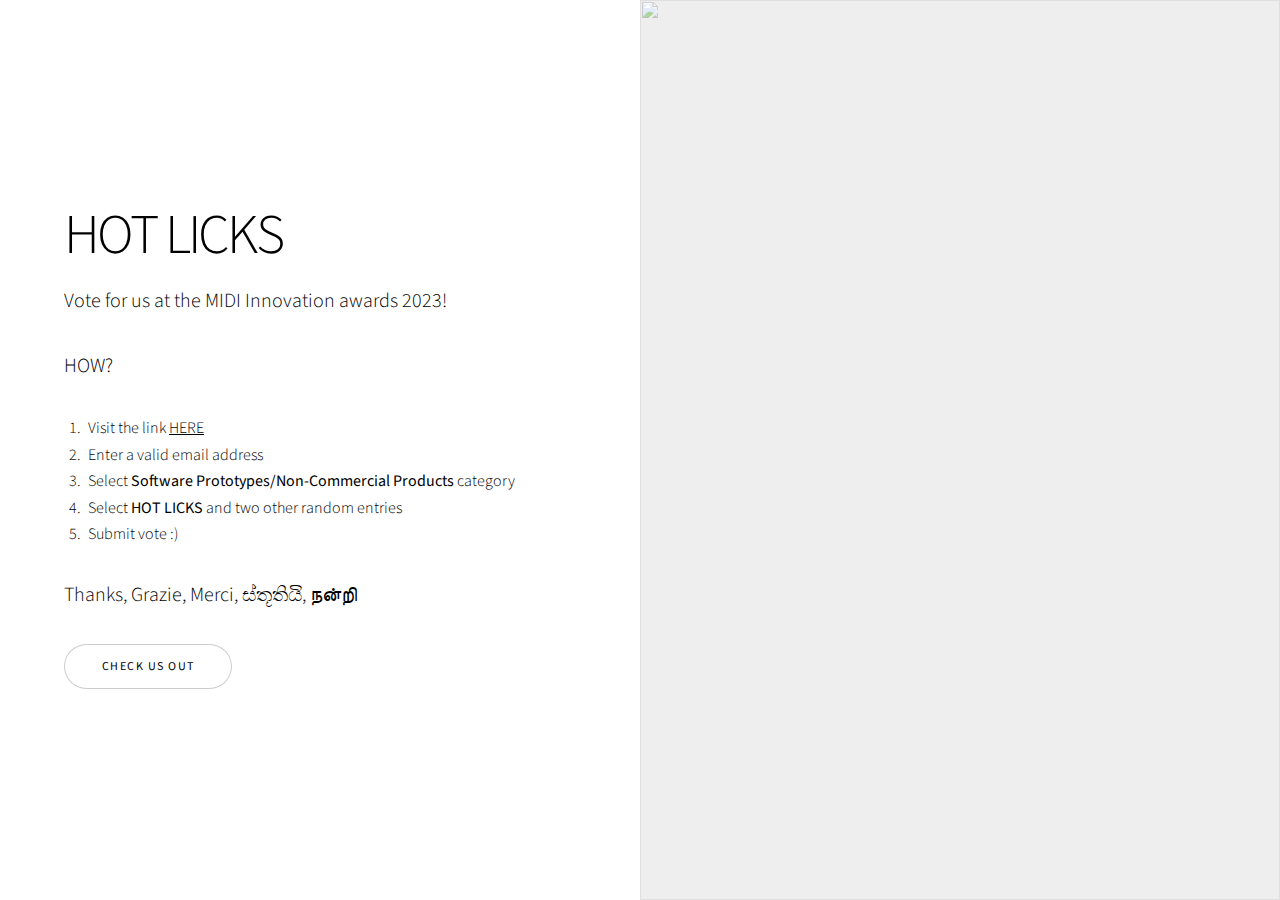
==== vote.html @ 53e74281 "vote page" ====
<!DOCTYPE HTML>
<!--
	Story by HTML5 UP
	html5up.net | @ajlkn
	Free for personal and commercial use under the CCA 3.0 license (html5up.net/license)
-->
<html>
	<head>
		<title>Hot Licks</title>
		<meta charset="utf-8" />
		<meta name="viewport" content="width=device-width, initial-scale=1, user-scalable=no" />
		<link rel="stylesheet" href="assets/css/main.css" />
		<noscript><link rel="stylesheet" href="assets/css/noscript.css" /></noscript>
	</head>
	<body class="is-preload">


					<section class="banner style1 orient-left content-align-left image-position-right fullscreen onload-image-fade-in onload-content-fade-right">
						<div class="content " >
							<h1>HOT LICKS</h1>
							<p class="major">Vote for us at the MIDI Innovation awards 2023!</p>

                            <p class="major">HOW?
                                <ol>
                                    <li>Visit the link <a href="https://voting.broadjam.com/vote/midi.php" target="_blank">HERE</a></li>
                                    <li>Enter a valid email address</li>
                                    <li>Select <strong>Software Prototypes/Non-Commercial Products</strong> category</li>
                                    <li>Select <strong>HOT LICKS</strong> and two other random entries</li>
                                    <li>Submit vote :)</li>
                                  </ol>
                            </p>

                            <p class="major">Thanks, Grazie, Merci, ස්තූතියි, நன்றி </p>

                            
                            
                            <ul class="actions stacked">
								<li><a href="index.html" class="button big wide smooth-scroll-middle">Check us out</a></li>
							</ul>
						</div>
						<div class="image">
							<img src="images/doof.gif" alt="" />
						</div>
					</section>

		<!-- Scripts -->
			<script src="assets/js/jquery.min.js"></script>
			<script src="assets/js/jquery.scrollex.min.js"></script>
			<script src="assets/js/jquery.scrolly.min.js"></script>
			<script src="assets/js/browser.min.js"></script>
			<script src="assets/js/breakpoints.min.js"></script>
			<script src="assets/js/util.js"></script>
			<script src="assets/js/main.js"></script>

	</body>
</html>
---- assets/css/main.css ----
@import url(fontawesome-all.min.css);
@import url("https://fonts.googleapis.com/css?family=Source+Sans+Pro:300,300i,400,400i");

/*
	Story by HTML5 UP
	html5up.net | @ajlkn
	Free for personal and commercial use under the CCA 3.0 license (html5up.net/license)
*/

html, body, div, span, applet, object,
iframe, h1, h2, h3, h4, h5, h6, p, blockquote,
pre, a, abbr, acronym, address, big, cite,
code, del, dfn, em, img, ins, kbd, q, s, samp,
small, strike, strong, sub, sup, tt, var, b,
u, i, center, dl, dt, dd, ol, ul, li, fieldset,
form, label, legend, table, caption, tbody,
tfoot, thead, tr, th, td, article, aside,
canvas, details, embed, figure, figcaption,
footer, header, hgroup, menu, nav, output, ruby,
section, summary, time, mark, audio, video {
	margin: 0;
	padding: 0;
	border: 0;
	font-size: 100%;
	font: inherit;
	vertical-align: baseline;}

article, aside, details, figcaption, figure,
footer, header, hgroup, menu, nav, section {
	display: block;}


body {
	line-height: 1;
}

ol, ul {
	list-style: none;
}

blockquote, q {
	quotes: none;
}

	blockquote:before, blockquote:after, q:before, q:after {
		content: '';
		content: none;
	}

table {
	border-collapse: collapse;
	border-spacing: 0;
}

body {
	-webkit-text-size-adjust: none;
}

mark {
	background-color: transparent;
	color: inherit;
}

input::-moz-focus-inner {
	border: 0;
	padding: 0;
}

input, select, textarea {
	-moz-appearance: none;
	-webkit-appearance: none;
	-ms-appearance: none;
	appearance: none;
}

/* Basic */


	@-ms-viewport {
		width: device-width;
	}

	body {
		-ms-overflow-style: scrollbar;
	}

	@media screen and (max-width: 480px) {

		html, body {
			min-width: 320px;
		}

	}

	html {
		box-sizing: border-box;
	}

	*, *:before, *:after {
		box-sizing: inherit;
	}

	body {
		background: #ffffff;
	}

		body.is-preload *, body.is-preload *:before, body.is-preload *:after {
			-moz-animation: none !important;
			-webkit-animation: none !important;
			-ms-animation: none !important;
			animation: none !important;
			-moz-transition: none !important;
			-webkit-transition: none !important;
			-ms-transition: none !important;
			transition: none !important;
		}

/* Type */

	html {
		font-size: 18pt;
	}

		@media screen and (max-width: 1680px) {

			html {
				font-size: 14pt;
			}

		}

		@media screen and (max-width: 1280px) {

			html {
				font-size: 12pt;
			}

		}

		@media screen and (max-width: 736px) {

			html {
				font-size: 11pt;
			}

		}

		@media screen and (max-width: 360px) {

			html {
				font-size: 10pt;
			}

		}

	body {
		background-color: #ffffff;
		color: #000000;
	}

	body, input, select, textarea {
		font-family: "Source Sans Pro", Helvetica, sans-serif;
		font-size: 1rem;
		font-weight: 300;
		line-height: 1.65;
	}

	a {
		-moz-transition: color 0.2s ease-in-out;
		-webkit-transition: color 0.2s ease-in-out;
		-ms-transition: color 0.2s ease-in-out;
		transition: color 0.2s ease-in-out;
		text-decoration: underline;
	}

		a:hover {
			text-decoration: none;
		}

	strong, b {
		font-weight: 400;
	}

	em, i {
		font-style: italic;
	}

	p {
		margin: 0 0 2rem 0;
	}

		p.major {
			font-size: 1.25rem;
		}

	h1, h2, h3, h4, h5, h6 {
		font-weight: 300;
		line-height: 1.375;
		letter-spacing: -0.05em;
		margin: 0 0 1rem 0;
	}

		h1 a, h2 a, h3 a, h4 a, h5 a, h6 a {
			color: inherit;
			text-decoration: none;
		}

	h1 {
		font-size: 3.5rem;
		line-height: 1.2;
	}

	h2 {
		font-size: 2.25rem;
	}

	h3 {
		font-size: 1.5rem;
	}

	h4 {
		font-size: 1.1rem;
	}

	h5 {
		font-size: 0.9rem;
	}

	h6 {
		font-size: 0.7rem;
	}

	sub {
		font-size: 0.8rem;
		position: relative;
		top: 0.5rem;
	}

	sup {
		font-size: 0.8rem;
		position: relative;
		top: -0.5rem;
	}

	blockquote {
		border-left: solid 4px;
		font-style: italic;
		margin: 0 0 2rem 0;
		padding: 0.5rem 0 0.5rem 2rem;
	}

	code {
		border-radius: 4px;
		font-family: "Courier New", monospace;
		font-size: 0.9em;
		margin: 0 0.25rem;
		padding: 0.25rem 0.325rem;
	}

	pre {
		-webkit-overflow-scrolling: touch;
		font-family: "Courier New", monospace;
		font-size: 0.9em;
		margin: 0 0 2rem 0;
	}

		pre code {
			display: block;
			line-height: 1.5;
			padding: 0.75rem 1rem;
			overflow-x: auto;
		}

	hr {
		border: 0;
		border-bottom: solid 1px;
		margin: 2.5rem 0;
	}

		hr.major {
			margin: 3.5rem 0;
		}

	.align-left {
		text-align: left;
	}

	.align-center {
		text-align: center;
	}

	.align-right {
		text-align: right;
	}

	@media screen and (max-width: 736px) {

		p.major {
			font-size: 1.1rem;
		}

		h1 {
			font-size: 2.5rem;
		}

		h2 {
			font-size: 2rem;
		}

		h3 {
			font-size: 1.25rem;
		}

		h4 {
			font-size: 1rem;
		}

	}

	input, select, textarea {
		color: #000000;
	}

	a {
		color: #000000;
	}

		a:hover {
			color: #47D3E5;
		}

	strong, b {
		color: #000000;
	}

	h1, h2, h3, h4, h5, h6 {
		color: #000000;
	}

	blockquote {
		border-left-color: rgba(0, 0, 0, 0.2);
	}

	code {
		background: rgba(0, 0, 0, 0.05);
		border-color: rgba(0, 0, 0, 0.2);
	}

	hr {
		border-bottom-color: rgba(0, 0, 0, 0.2);
	}

/* Row */

	.row {
		display: flex;
		flex-wrap: wrap;
		box-sizing: border-box;
		align-items: stretch;
	}

		.row > * {
			box-sizing: border-box;
		}

		.row.gtr-uniform > * > :last-child {
			margin-bottom: 0;
		}

		.row.aln-left {
			justify-content: flex-start;
		}

		.row.aln-center {
			justify-content: center;
		}

		.row.aln-right {
			justify-content: flex-end;
		}

		.row.aln-top {
			align-items: flex-start;
		}

		.row.aln-middle {
			align-items: center;
		}

		.row.aln-bottom {
			align-items: flex-end;
		}

		.row > .imp {
			order: -1;
		}

		.row > .col-1 {
			width: 8.33333%;
		}

		.row > .off-1 {
			margin-left: 8.33333%;
		}

		.row > .col-2 {
			width: 16.66667%;
		}

		.row > .off-2 {
			margin-left: 16.66667%;
		}

		.row > .col-3 {
			width: 25%;
		}

		.row > .off-3 {
			margin-left: 25%;
		}

		.row > .col-4 {
			width: 33.33333%;
		}

		.row > .off-4 {
			margin-left: 33.33333%;
		}

		.row > .col-5 {
			width: 41.66667%;
		}

		.row > .off-5 {
			margin-left: 41.66667%;
		}

		.row > .col-6 {
			width: 50%;
		}

		.row > .off-6 {
			margin-left: 50%;
		}

		.row > .col-7 {
			width: 58.33333%;
		}

		.row > .off-7 {
			margin-left: 58.33333%;
		}

		.row > .col-8 {
			width: 66.66667%;
		}

		.row > .off-8 {
			margin-left: 66.66667%;
		}

		.row > .col-9 {
			width: 75%;
		}

		.row > .off-9 {
			margin-left: 75%;
		}

		.row > .col-10 {
			width: 83.33333%;
		}

		.row > .off-10 {
			margin-left: 83.33333%;
		}

		.row > .col-11 {
			width: 91.66667%;
		}

		.row > .off-11 {
			margin-left: 91.66667%;
		}

		.row > .col-12 {
			width: 100%;
		}

		.row > .off-12 {
			margin-left: 100%;
		}

		.row.gtr-0 {
			margin-top: 0;
			margin-left: 0rem;
		}

			.row.gtr-0 > * {
				padding: 0 0 0 0rem;
			}

			.row.gtr-0.gtr-uniform {
				margin-top: 0rem;
			}

				.row.gtr-0.gtr-uniform > * {
					padding-top: 0rem;
				}

		.row.gtr-25 {
			margin-top: 0;
			margin-left: -0.5rem;
		}

			.row.gtr-25 > * {
				padding: 0 0 0 0.5rem;
			}

			.row.gtr-25.gtr-uniform {
				margin-top: -0.5rem;
			}

				.row.gtr-25.gtr-uniform > * {
					padding-top: 0.5rem;
				}

		.row.gtr-50 {
			margin-top: 0;
			margin-left: -1rem;
		}

			.row.gtr-50 > * {
				padding: 0 0 0 1rem;
			}

			.row.gtr-50.gtr-uniform {
				margin-top: -1rem;
			}

				.row.gtr-50.gtr-uniform > * {
					padding-top: 1rem;
				}

		.row {
			margin-top: 0;
			margin-left: -2rem;
		}

			.row > * {
				padding: 0 0 0 2rem;
			}

			.row.gtr-uniform {
				margin-top: -2rem;
			}

				.row.gtr-uniform > * {
					padding-top: 2rem;
				}

		.row.gtr-150 {
			margin-top: 0;
			margin-left: -3rem;
		}

			.row.gtr-150 > * {
				padding: 0 0 0 3rem;
			}

			.row.gtr-150.gtr-uniform {
				margin-top: -3rem;
			}

				.row.gtr-150.gtr-uniform > * {
					padding-top: 3rem;
				}

		.row.gtr-200 {
			margin-top: 0;
			margin-left: -4rem;
		}

			.row.gtr-200 > * {
				padding: 0 0 0 4rem;
			}

			.row.gtr-200.gtr-uniform {
				margin-top: -4rem;
			}

				.row.gtr-200.gtr-uniform > * {
					padding-top: 4rem;
				}

		@media screen and (max-width: 1680px) {

			.row {
				display: flex;
				flex-wrap: wrap;
				box-sizing: border-box;
				align-items: stretch;
			}

				.row > * {
					box-sizing: border-box;
				}

				.row.gtr-uniform > * > :last-child {
					margin-bottom: 0;
				}

				.row.aln-left {
					justify-content: flex-start;
				}

				.row.aln-center {
					justify-content: center;
				}

				.row.aln-right {
					justify-content: flex-end;
				}

				.row.aln-top {
					align-items: flex-start;
				}

				.row.aln-middle {
					align-items: center;
				}

				.row.aln-bottom {
					align-items: flex-end;
				}

				.row > .imp-xlarge {
					order: -1;
				}

				.row > .col-1-xlarge {
					width: 8.33333%;
				}

				.row > .off-1-xlarge {
					margin-left: 8.33333%;
				}

				.row > .col-2-xlarge {
					width: 16.66667%;
				}

				.row > .off-2-xlarge {
					margin-left: 16.66667%;
				}

				.row > .col-3-xlarge {
					width: 25%;
				}

				.row > .off-3-xlarge {
					margin-left: 25%;
				}

				.row > .col-4-xlarge {
					width: 33.33333%;
				}

				.row > .off-4-xlarge {
					margin-left: 33.33333%;
				}

				.row > .col-5-xlarge {
					width: 41.66667%;
				}

				.row > .off-5-xlarge {
					margin-left: 41.66667%;
				}

				.row > .col-6-xlarge {
					width: 50%;
				}

				.row > .off-6-xlarge {
					margin-left: 50%;
				}

				.row > .col-7-xlarge {
					width: 58.33333%;
				}

				.row > .off-7-xlarge {
					margin-left: 58.33333%;
				}

				.row > .col-8-xlarge {
					width: 66.66667%;
				}

				.row > .off-8-xlarge {
					margin-left: 66.66667%;
				}

				.row > .col-9-xlarge {
					width: 75%;
				}

				.row > .off-9-xlarge {
					margin-left: 75%;
				}

				.row > .col-10-xlarge {
					width: 83.33333%;
				}

				.row > .off-10-xlarge {
					margin-left: 83.33333%;
				}

				.row > .col-11-xlarge {
					width: 91.66667%;
				}

				.row > .off-11-xlarge {
					margin-left: 91.66667%;
				}

				.row > .col-12-xlarge {
					width: 100%;
				}

				.row > .off-12-xlarge {
					margin-left: 100%;
				}

				.row.gtr-0 {
					margin-top: 0;
					margin-left: 0rem;
				}

					.row.gtr-0 > * {
						padding: 0 0 0 0rem;
					}

					.row.gtr-0.gtr-uniform {
						margin-top: 0rem;
					}

						.row.gtr-0.gtr-uniform > * {
							padding-top: 0rem;
						}

				.row.gtr-25 {
					margin-top: 0;
					margin-left: -0.5rem;
				}

					.row.gtr-25 > * {
						padding: 0 0 0 0.5rem;
					}

					.row.gtr-25.gtr-uniform {
						margin-top: -0.5rem;
					}

						.row.gtr-25.gtr-uniform > * {
							padding-top: 0.5rem;
						}

				.row.gtr-50 {
					margin-top: 0;
					margin-left: -1rem;
				}

					.row.gtr-50 > * {
						padding: 0 0 0 1rem;
					}

					.row.gtr-50.gtr-uniform {
						margin-top: -1rem;
					}

						.row.gtr-50.gtr-uniform > * {
							padding-top: 1rem;
						}

				.row {
					margin-top: 0;
					margin-left: -2rem;
				}

					.row > * {
						padding: 0 0 0 2rem;
					}

					.row.gtr-uniform {
						margin-top: -2rem;
					}

						.row.gtr-uniform > * {
							padding-top: 2rem;
						}

				.row.gtr-150 {
					margin-top: 0;
					margin-left: -3rem;
				}

					.row.gtr-150 > * {
						padding: 0 0 0 3rem;
					}

					.row.gtr-150.gtr-uniform {
						margin-top: -3rem;
					}

						.row.gtr-150.gtr-uniform > * {
							padding-top: 3rem;
						}

				.row.gtr-200 {
					margin-top: 0;
					margin-left: -4rem;
				}

					.row.gtr-200 > * {
						padding: 0 0 0 4rem;
					}

					.row.gtr-200.gtr-uniform {
						margin-top: -4rem;
					}

						.row.gtr-200.gtr-uniform > * {
							padding-top: 4rem;
						}

		}

		@media screen and (max-width: 1280px) {

			.row {
				display: flex;
				flex-wrap: wrap;
				box-sizing: border-box;
				align-items: stretch;
			}

				.row > * {
					box-sizing: border-box;
				}

				.row.gtr-uniform > * > :last-child {
					margin-bottom: 0;
				}

				.row.aln-left {
					justify-content: flex-start;
				}

				.row.aln-center {
					justify-content: center;
				}

				.row.aln-right {
					justify-content: flex-end;
				}

				.row.aln-top {
					align-items: flex-start;
				}

				.row.aln-middle {
					align-items: center;
				}

				.row.aln-bottom {
					align-items: flex-end;
				}

				.row > .imp-large {
					order: -1;
				}

				.row > .col-1-large {
					width: 8.33333%;
				}

				.row > .off-1-large {
					margin-left: 8.33333%;
				}

				.row > .col-2-large {
					width: 16.66667%;
				}

				.row > .off-2-large {
					margin-left: 16.66667%;
				}

				.row > .col-3-large {
					width: 25%;
				}

				.row > .off-3-large {
					margin-left: 25%;
				}

				.row > .col-4-large {
					width: 33.33333%;
				}

				.row > .off-4-large {
					margin-left: 33.33333%;
				}

				.row > .col-5-large {
					width: 41.66667%;
				}

				.row > .off-5-large {
					margin-left: 41.66667%;
				}

				.row > .col-6-large {
					width: 50%;
				}

				.row > .off-6-large {
					margin-left: 50%;
				}

				.row > .col-7-large {
					width: 58.33333%;
				}

				.row > .off-7-large {
					margin-left: 58.33333%;
				}

				.row > .col-8-large {
					width: 66.66667%;
				}

				.row > .off-8-large {
					margin-left: 66.66667%;
				}

				.row > .col-9-large {
					width: 75%;
				}

				.row > .off-9-large {
					margin-left: 75%;
				}

				.row > .col-10-large {
					width: 83.33333%;
				}

				.row > .off-10-large {
					margin-left: 83.33333%;
				}

				.row > .col-11-large {
					width: 91.66667%;
				}

				.row > .off-11-large {
					margin-left: 91.66667%;
				}

				.row > .col-12-large {
					width: 100%;
				}

				.row > .off-12-large {
					margin-left: 100%;
				}

				.row.gtr-0 {
					margin-top: 0;
					margin-left: 0rem;
				}

					.row.gtr-0 > * {
						padding: 0 0 0 0rem;
					}

					.row.gtr-0.gtr-uniform {
						margin-top: 0rem;
					}

						.row.gtr-0.gtr-uniform > * {
							padding-top: 0rem;
						}

				.row.gtr-25 {
					margin-top: 0;
					margin-left: -0.5rem;
				}

					.row.gtr-25 > * {
						padding: 0 0 0 0.5rem;
					}

					.row.gtr-25.gtr-uniform {
						margin-top: -0.5rem;
					}

						.row.gtr-25.gtr-uniform > * {
							padding-top: 0.5rem;
						}

				.row.gtr-50 {
					margin-top: 0;
					margin-left: -1rem;
				}

					.row.gtr-50 > * {
						padding: 0 0 0 1rem;
					}

					.row.gtr-50.gtr-uniform {
						margin-top: -1rem;
					}

						.row.gtr-50.gtr-uniform > * {
							padding-top: 1rem;
						}

				.row {
					margin-top: 0;
					margin-left: -2rem;
				}

					.row > * {
						padding: 0 0 0 2rem;
					}

					.row.gtr-uniform {
						margin-top: -2rem;
					}

						.row.gtr-uniform > * {
							padding-top: 2rem;
						}

				.row.gtr-150 {
					margin-top: 0;
					margin-left: -3rem;
				}

					.row.gtr-150 > * {
						padding: 0 0 0 3rem;
					}

					.row.gtr-150.gtr-uniform {
						margin-top: -3rem;
					}

						.row.gtr-150.gtr-uniform > * {
							padding-top: 3rem;
						}

				.row.gtr-200 {
					margin-top: 0;
					margin-left: -4rem;
				}

					.row.gtr-200 > * {
						padding: 0 0 0 4rem;
					}

					.row.gtr-200.gtr-uniform {
						margin-top: -4rem;
					}

						.row.gtr-200.gtr-uniform > * {
							padding-top: 4rem;
						}

		}

		@media screen and (max-width: 980px) {

			.row {
				display: flex;
				flex-wrap: wrap;
				box-sizing: border-box;
				align-items: stretch;
			}

				.row > * {
					box-sizing: border-box;
				}

				.row.gtr-uniform > * > :last-child {
					margin-bottom: 0;
				}

				.row.aln-left {
					justify-content: flex-start;
				}

				.row.aln-center {
					justify-content: center;
				}

				.row.aln-right {
					justify-content: flex-end;
				}

				.row.aln-top {
					align-items: flex-start;
				}

				.row.aln-middle {
					align-items: center;
				}

				.row.aln-bottom {
					align-items: flex-end;
				}

				.row > .imp-medium {
					order: -1;
				}

				.row > .col-1-medium {
					width: 8.33333%;
				}

				.row > .off-1-medium {
					margin-left: 8.33333%;
				}

				.row > .col-2-medium {
					width: 16.66667%;
				}

				.row > .off-2-medium {
					margin-left: 16.66667%;
				}

				.row > .col-3-medium {
					width: 25%;
				}

				.row > .off-3-medium {
					margin-left: 25%;
				}

				.row > .col-4-medium {
					width: 33.33333%;
				}

				.row > .off-4-medium {
					margin-left: 33.33333%;
				}

				.row > .col-5-medium {
					width: 41.66667%;
				}

				.row > .off-5-medium {
					margin-left: 41.66667%;
				}

				.row > .col-6-medium {
					width: 50%;
				}

				.row > .off-6-medium {
					margin-left: 50%;
				}

				.row > .col-7-medium {
					width: 58.33333%;
				}

				.row > .off-7-medium {
					margin-left: 58.33333%;
				}

				.row > .col-8-medium {
					width: 66.66667%;
				}

				.row > .off-8-medium {
					margin-left: 66.66667%;
				}

				.row > .col-9-medium {
					width: 75%;
				}

				.row > .off-9-medium {
					margin-left: 75%;
				}

				.row > .col-10-medium {
					width: 83.33333%;
				}

				.row > .off-10-medium {
					margin-left: 83.33333%;
				}

				.row > .col-11-medium {
					width: 91.66667%;
				}

				.row > .off-11-medium {
					margin-left: 91.66667%;
				}

				.row > .col-12-medium {
					width: 100%;
				}

				.row > .off-12-medium {
					margin-left: 100%;
				}

				.row.gtr-0 {
					margin-top: 0;
					margin-left: 0rem;
				}

					.row.gtr-0 > * {
						padding: 0 0 0 0rem;
					}

					.row.gtr-0.gtr-uniform {
						margin-top: 0rem;
					}

						.row.gtr-0.gtr-uniform > * {
							padding-top: 0rem;
						}

				.row.gtr-25 {
					margin-top: 0;
					margin-left: -0.5rem;
				}

					.row.gtr-25 > * {
						padding: 0 0 0 0.5rem;
					}

					.row.gtr-25.gtr-uniform {
						margin-top: -0.5rem;
					}

						.row.gtr-25.gtr-uniform > * {
							padding-top: 0.5rem;
						}

				.row.gtr-50 {
					margin-top: 0;
					margin-left: -1rem;
				}

					.row.gtr-50 > * {
						padding: 0 0 0 1rem;
					}

					.row.gtr-50.gtr-uniform {
						margin-top: -1rem;
					}

						.row.gtr-50.gtr-uniform > * {
							padding-top: 1rem;
						}

				.row {
					margin-top: 0;
					margin-left: -2rem;
				}

					.row > * {
						padding: 0 0 0 2rem;
					}

					.row.gtr-uniform {
						margin-top: -2rem;
					}

						.row.gtr-uniform > * {
							padding-top: 2rem;
						}

				.row.gtr-150 {
					margin-top: 0;
					margin-left: -3rem;
				}

					.row.gtr-150 > * {
						padding: 0 0 0 3rem;
					}

					.row.gtr-150.gtr-uniform {
						margin-top: -3rem;
					}

						.row.gtr-150.gtr-uniform > * {
							padding-top: 3rem;
						}

				.row.gtr-200 {
					margin-top: 0;
					margin-left: -4rem;
				}

					.row.gtr-200 > * {
						padding: 0 0 0 4rem;
					}

					.row.gtr-200.gtr-uniform {
						margin-top: -4rem;
					}

						.row.gtr-200.gtr-uniform > * {
							padding-top: 4rem;
						}

		}

		@media screen and (max-width: 736px) {

			.row {
				display: flex;
				flex-wrap: wrap;
				box-sizing: border-box;
				align-items: stretch;
			}

				.row > * {
					box-sizing: border-box;
				}

				.row.gtr-uniform > * > :last-child {
					margin-bottom: 0;
				}

				.row.aln-left {
					justify-content: flex-start;
				}

				.row.aln-center {
					justify-content: center;
				}

				.row.aln-right {
					justify-content: flex-end;
				}

				.row.aln-top {
					align-items: flex-start;
				}

				.row.aln-middle {
					align-items: center;
				}

				.row.aln-bottom {
					align-items: flex-end;
				}

				.row > .imp-small {
					order: -1;
				}

				.row > .col-1-small {
					width: 8.33333%;
				}

				.row > .off-1-small {
					margin-left: 8.33333%;
				}

				.row > .col-2-small {
					width: 16.66667%;
				}

				.row > .off-2-small {
					margin-left: 16.66667%;
				}

				.row > .col-3-small {
					width: 25%;
				}

				.row > .off-3-small {
					margin-left: 25%;
				}

				.row > .col-4-small {
					width: 33.33333%;
				}

				.row > .off-4-small {
					margin-left: 33.33333%;
				}

				.row > .col-5-small {
					width: 41.66667%;
				}

				.row > .off-5-small {
					margin-left: 41.66667%;
				}

				.row > .col-6-small {
					width: 50%;
				}

				.row > .off-6-small {
					margin-left: 50%;
				}

				.row > .col-7-small {
					width: 58.33333%;
				}

				.row > .off-7-small {
					margin-left: 58.33333%;
				}

				.row > .col-8-small {
					width: 66.66667%;
				}

				.row > .off-8-small {
					margin-left: 66.66667%;
				}

				.row > .col-9-small {
					width: 75%;
				}

				.row > .off-9-small {
					margin-left: 75%;
				}

				.row > .col-10-small {
					width: 83.33333%;
				}

				.row > .off-10-small {
					margin-left: 83.33333%;
				}

				.row > .col-11-small {
					width: 91.66667%;
				}

				.row > .off-11-small {
					margin-left: 91.66667%;
				}

				.row > .col-12-small {
					width: 100%;
				}

				.row > .off-12-small {
					margin-left: 100%;
				}

				.row.gtr-0 {
					margin-top: 0;
					margin-left: 0rem;
				}

					.row.gtr-0 > * {
						padding: 0 0 0 0rem;
					}

					.row.gtr-0.gtr-uniform {
						margin-top: 0rem;
					}

						.row.gtr-0.gtr-uniform > * {
							padding-top: 0rem;
						}

				.row.gtr-25 {
					margin-top: 0;
					margin-left: -0.5rem;
				}

					.row.gtr-25 > * {
						padding: 0 0 0 0.5rem;
					}

					.row.gtr-25.gtr-uniform {
						margin-top: -0.5rem;
					}

						.row.gtr-25.gtr-uniform > * {
							padding-top: 0.5rem;
						}

				.row.gtr-50 {
					margin-top: 0;
					margin-left: -1rem;
				}

					.row.gtr-50 > * {
						padding: 0 0 0 1rem;
					}

					.row.gtr-50.gtr-uniform {
						margin-top: -1rem;
					}

						.row.gtr-50.gtr-uniform > * {
							padding-top: 1rem;
						}

				.row {
					margin-top: 0;
					margin-left: -2rem;
				}

					.row > * {
						padding: 0 0 0 2rem;
					}

					.row.gtr-uniform {
						margin-top: -2rem;
					}

						.row.gtr-uniform > * {
							padding-top: 2rem;
						}

				.row.gtr-150 {
					margin-top: 0;
					margin-left: -3rem;
				}

					.row.gtr-150 > * {
						padding: 0 0 0 3rem;
					}

					.row.gtr-150.gtr-uniform {
						margin-top: -3rem;
					}

						.row.gtr-150.gtr-uniform > * {
							padding-top: 3rem;
						}

				.row.gtr-200 {
					margin-top: 0;
					margin-left: -4rem;
				}

					.row.gtr-200 > * {
						padding: 0 0 0 4rem;
					}

					.row.gtr-200.gtr-uniform {
						margin-top: -4rem;
					}

						.row.gtr-200.gtr-uniform > * {
							padding-top: 4rem;
						}

		}

		@media screen and (max-width: 480px) {

			.row {
				display: flex;
				flex-wrap: wrap;
				box-sizing: border-box;
				align-items: stretch;
			}

				.row > * {
					box-sizing: border-box;
				}

				.row.gtr-uniform > * > :last-child {
					margin-bottom: 0;
				}

				.row.aln-left {
					justify-content: flex-start;
				}

				.row.aln-center {
					justify-content: center;
				}

				.row.aln-right {
					justify-content: flex-end;
				}

				.row.aln-top {
					align-items: flex-start;
				}

				.row.aln-middle {
					align-items: center;
				}

				.row.aln-bottom {
					align-items: flex-end;
				}

				.row > .imp-xsmall {
					order: -1;
				}

				.row > .col-1-xsmall {
					width: 8.33333%;
				}

				.row > .off-1-xsmall {
					margin-left: 8.33333%;
				}

				.row > .col-2-xsmall {
					width: 16.66667%;
				}

				.row > .off-2-xsmall {
					margin-left: 16.66667%;
				}

				.row > .col-3-xsmall {
					width: 25%;
				}

				.row > .off-3-xsmall {
					margin-left: 25%;
				}

				.row > .col-4-xsmall {
					width: 33.33333%;
				}

				.row > .off-4-xsmall {
					margin-left: 33.33333%;
				}

				.row > .col-5-xsmall {
					width: 41.66667%;
				}

				.row > .off-5-xsmall {
					margin-left: 41.66667%;
				}

				.row > .col-6-xsmall {
					width: 50%;
				}

				.row > .off-6-xsmall {
					margin-left: 50%;
				}

				.row > .col-7-xsmall {
					width: 58.33333%;
				}

				.row > .off-7-xsmall {
					margin-left: 58.33333%;
				}

				.row > .col-8-xsmall {
					width: 66.66667%;
				}

				.row > .off-8-xsmall {
					margin-left: 66.66667%;
				}

				.row > .col-9-xsmall {
					width: 75%;
				}

				.row > .off-9-xsmall {
					margin-left: 75%;
				}

				.row > .col-10-xsmall {
					width: 83.33333%;
				}

				.row > .off-10-xsmall {
					margin-left: 83.33333%;
				}

				.row > .col-11-xsmall {
					width: 91.66667%;
				}

				.row > .off-11-xsmall {
					margin-left: 91.66667%;
				}

				.row > .col-12-xsmall {
					width: 100%;
				}

				.row > .off-12-xsmall {
					margin-left: 100%;
				}

				.row.gtr-0 {
					margin-top: 0;
					margin-left: 0rem;
				}

					.row.gtr-0 > * {
						padding: 0 0 0 0rem;
					}

					.row.gtr-0.gtr-uniform {
						margin-top: 0rem;
					}

						.row.gtr-0.gtr-uniform > * {
							padding-top: 0rem;
						}

				.row.gtr-25 {
					margin-top: 0;
					margin-left: -0.5rem;
				}

					.row.gtr-25 > * {
						padding: 0 0 0 0.5rem;
					}

					.row.gtr-25.gtr-uniform {
						margin-top: -0.5rem;
					}

						.row.gtr-25.gtr-uniform > * {
							padding-top: 0.5rem;
						}

				.row.gtr-50 {
					margin-top: 0;
					margin-left: -1rem;
				}

					.row.gtr-50 > * {
						padding: 0 0 0 1rem;
					}

					.row.gtr-50.gtr-uniform {
						margin-top: -1rem;
					}

						.row.gtr-50.gtr-uniform > * {
							padding-top: 1rem;
						}

				.row {
					margin-top: 0;
					margin-left: -2rem;
				}

					.row > * {
						padding: 0 0 0 2rem;
					}

					.row.gtr-uniform {
						margin-top: -2rem;
					}

						.row.gtr-uniform > * {
							padding-top: 2rem;
						}

				.row.gtr-150 {
					margin-top: 0;
					margin-left: -3rem;
				}

					.row.gtr-150 > * {
						padding: 0 0 0 3rem;
					}

					.row.gtr-150.gtr-uniform {
						margin-top: -3rem;
					}

						.row.gtr-150.gtr-uniform > * {
							padding-top: 3rem;
						}

				.row.gtr-200 {
					margin-top: 0;
					margin-left: -4rem;
				}

					.row.gtr-200 > * {
						padding: 0 0 0 4rem;
					}

					.row.gtr-200.gtr-uniform {
						margin-top: -4rem;
					}

						.row.gtr-200.gtr-uniform > * {
							padding-top: 4rem;
						}

		}

		@media screen and (max-width: 360px) {

			.row {
				display: flex;
				flex-wrap: wrap;
				box-sizing: border-box;
				align-items: stretch;
			}

				.row > * {
					box-sizing: border-box;
				}

				.row.gtr-uniform > * > :last-child {
					margin-bottom: 0;
				}

				.row.aln-left {
					justify-content: flex-start;
				}

				.row.aln-center {
					justify-content: center;
				}

				.row.aln-right {
					justify-content: flex-end;
				}

				.row.aln-top {
					align-items: flex-start;
				}

				.row.aln-middle {
					align-items: center;
				}

				.row.aln-bottom {
					align-items: flex-end;
				}

				.row > .imp-xxsmall {
					order: -1;
				}

				.row > .col-1-xxsmall {
					width: 8.33333%;
				}

				.row > .off-1-xxsmall {
					margin-left: 8.33333%;
				}

				.row > .col-2-xxsmall {
					width: 16.66667%;
				}

				.row > .off-2-xxsmall {
					margin-left: 16.66667%;
				}

				.row > .col-3-xxsmall {
					width: 25%;
				}

				.row > .off-3-xxsmall {
					margin-left: 25%;
				}

				.row > .col-4-xxsmall {
					width: 33.33333%;
				}

				.row > .off-4-xxsmall {
					margin-left: 33.33333%;
				}

				.row > .col-5-xxsmall {
					width: 41.66667%;
				}

				.row > .off-5-xxsmall {
					margin-left: 41.66667%;
				}

				.row > .col-6-xxsmall {
					width: 50%;
				}

				.row > .off-6-xxsmall {
					margin-left: 50%;
				}

				.row > .col-7-xxsmall {
					width: 58.33333%;
				}

				.row > .off-7-xxsmall {
					margin-left: 58.33333%;
				}

				.row > .col-8-xxsmall {
					width: 66.66667%;
				}

				.row > .off-8-xxsmall {
					margin-left: 66.66667%;
				}

				.row > .col-9-xxsmall {
					width: 75%;
				}

				.row > .off-9-xxsmall {
					margin-left: 75%;
				}

				.row > .col-10-xxsmall {
					width: 83.33333%;
				}

				.row > .off-10-xxsmall {
					margin-left: 83.33333%;
				}

				.row > .col-11-xxsmall {
					width: 91.66667%;
				}

				.row > .off-11-xxsmall {
					margin-left: 91.66667%;
				}

				.row > .col-12-xxsmall {
					width: 100%;
				}

				.row > .off-12-xxsmall {
					margin-left: 100%;
				}

				.row.gtr-0 {
					margin-top: 0;
					margin-left: 0rem;
				}

					.row.gtr-0 > * {
						padding: 0 0 0 0rem;
					}

					.row.gtr-0.gtr-uniform {
						margin-top: 0rem;
					}

						.row.gtr-0.gtr-uniform > * {
							padding-top: 0rem;
						}

				.row.gtr-25 {
					margin-top: 0;
					margin-left: -0.5rem;
				}

					.row.gtr-25 > * {
						padding: 0 0 0 0.5rem;
					}

					.row.gtr-25.gtr-uniform {
						margin-top: -0.5rem;
					}

						.row.gtr-25.gtr-uniform > * {
							padding-top: 0.5rem;
						}

				.row.gtr-50 {
					margin-top: 0;
					margin-left: -1rem;
				}

					.row.gtr-50 > * {
						padding: 0 0 0 1rem;
					}

					.row.gtr-50.gtr-uniform {
						margin-top: -1rem;
					}

						.row.gtr-50.gtr-uniform > * {
							padding-top: 1rem;
						}

				.row {
					margin-top: 0;
					margin-left: -2rem;
				}

					.row > * {
						padding: 0 0 0 2rem;
					}

					.row.gtr-uniform {
						margin-top: -2rem;
					}

						.row.gtr-uniform > * {
							padding-top: 2rem;
						}

				.row.gtr-150 {
					margin-top: 0;
					margin-left: -3rem;
				}

					.row.gtr-150 > * {
						padding: 0 0 0 3rem;
					}

					.row.gtr-150.gtr-uniform {
						margin-top: -3rem;
					}

						.row.gtr-150.gtr-uniform > * {
							padding-top: 3rem;
						}

				.row.gtr-200 {
					margin-top: 0;
					margin-left: -4rem;
				}

					.row.gtr-200 > * {
						padding: 0 0 0 4rem;
					}

					.row.gtr-200.gtr-uniform {
						margin-top: -4rem;
					}

						.row.gtr-200.gtr-uniform > * {
							padding-top: 4rem;
						}

		}

/* Box */

	.box {
		border-radius: 4px;
		border: solid 1px;
		margin-bottom: 2rem;
		padding: 1.5rem;
	}

		.box > :last-child,
		.box > :last-child > :last-child,
		.box > :last-child > :last-child > :last-child {
			margin-bottom: 0;
		}

		.box.alt {
			border: 0;
			border-radius: 0;
			padding: 0;
		}

	.box {
		border-color: rgba(0, 0, 0, 0.2);
	}

/* Button */

	input[type="submit"],
	input[type="reset"],
	input[type="button"],
	button,
	.button {
		-moz-appearance: none;
		-webkit-appearance: none;
		-ms-appearance: none;
		appearance: none;
		-moz-transition: background-color 0.2s ease-in-out, box-shadow 0.2s ease-in-out, color 0.2s ease-in-out;
		-webkit-transition: background-color 0.2s ease-in-out, box-shadow 0.2s ease-in-out, color 0.2s ease-in-out;
		-ms-transition: background-color 0.2s ease-in-out, box-shadow 0.2s ease-in-out, color 0.2s ease-in-out;
		transition: background-color 0.2s ease-in-out, box-shadow 0.2s ease-in-out, color 0.2s ease-in-out;
		border: 0;
		cursor: pointer;
		display: inline-block;
		font-weight: 400;
		letter-spacing: 0.125em;
		text-align: center;
		text-decoration: none;
		text-transform: uppercase;
		white-space: nowrap;
		font-size: 0.75rem;
		max-width: 20rem;
		height: 3.75em;
		line-height: 3.75em;
		border-radius: 3.75em;
		padding: 0 2.5em;
		text-overflow: ellipsis;
		overflow: hidden;
	}

		input[type="submit"].icon:before,
		input[type="reset"].icon:before,
		input[type="button"].icon:before,
		button.icon:before,
		.button.icon:before {
			margin-right: 0.5rem;
		}

		input[type="submit"].fit,
		input[type="reset"].fit,
		input[type="button"].fit,
		button.fit,
		.button.fit {
			width: 100%;
		}

		input[type="submit"].small,
		input[type="reset"].small,
		input[type="button"].small,
		button.small,
		.button.small {
			font-size: 0.6rem;
			height: 3.325em;
			line-height: 3.325em;
			border-radius: 3.325em;
			padding: 0 2em;
		}

		input[type="submit"].large,
		input[type="reset"].large,
		input[type="button"].large,
		button.large,
		.button.large {
			font-size: 0.8rem;
			height: 4em;
			line-height: 4em;
			border-radius: 4em;
			padding: 0 3em;
		}

		input[type="submit"].wide,
		input[type="reset"].wide,
		input[type="button"].wide,
		button.wide,
		.button.wide {
			min-width: 14em;
		}

		input[type="submit"].disabled, input[type="submit"]:disabled,
		input[type="reset"].disabled,
		input[type="reset"]:disabled,
		input[type="button"].disabled,
		input[type="button"]:disabled,
		button.disabled,
		button:disabled,
		.button.disabled,
		.button:disabled {
			pointer-events: none;
			opacity: 0.25;
		}

	input[type="submit"],
	input[type="reset"],
	input[type="button"],
	button,
	.button {
		background-color: transparent;
		box-shadow: inset 0 0 0 1px rgba(0, 0, 0, 0.2);
		color: #000000 !important;
	}

		input[type="submit"]:hover,
		input[type="reset"]:hover,
		input[type="button"]:hover,
		button:hover,
		.button:hover {
			box-shadow: inset 0 0 0 1px #47D3E5;
			color: #47D3E5 !important;
		}

		input[type="submit"]:active,
		input[type="reset"]:active,
		input[type="button"]:active,
		button:active,
		.button:active {
			background-color: rgba(71, 211, 229, 0.2);
			box-shadow: inset 0 0 0 1px #47D3E5;
			color: #47D3E5 !important;
		}

		input[type="submit"].primary,
		input[type="reset"].primary,
		input[type="button"].primary,
		button.primary,
		.button.primary {
			background-color: #000000;
			box-shadow: none;
			color: #ffffff !important;
		}

			input[type="submit"].primary:hover,
			input[type="reset"].primary:hover,
			input[type="button"].primary:hover,
			button.primary:hover,
			.button.primary:hover {
				background-color: #47D3E5;
			}

			input[type="submit"].primary:active,
			input[type="reset"].primary:active,
			input[type="button"].primary:active,
			button.primary:active,
			.button.primary:active {
				background-color: #1ebdd1;
			}

/* Form */

	form {
		margin: 0 0 2rem 0;
	}

		form > :last-child {
			margin-bottom: 0;
		}

		form > .fields {
			display: -moz-flex;
			display: -webkit-flex;
			display: -ms-flex;
			display: flex;
			-moz-flex-wrap: wrap;
			-webkit-flex-wrap: wrap;
			-ms-flex-wrap: wrap;
			flex-wrap: wrap;
			width: calc(100% + 3rem);
			margin: -1.5rem 0 2rem -1.5rem;
		}

			form > .fields > .field {
				-moz-flex-grow: 0;
				-webkit-flex-grow: 0;
				-ms-flex-grow: 0;
				flex-grow: 0;
				-moz-flex-shrink: 0;
				-webkit-flex-shrink: 0;
				-ms-flex-shrink: 0;
				flex-shrink: 0;
				padding: 1.5rem 0 0 1.5rem;
				width: calc(100% - 1.5rem);
			}

				form > .fields > .field.half {
					width: calc(50% - 0.75rem);
				}

				form > .fields > .field.third {
					width: calc(100%/3 - 0.5rem);
				}

				form > .fields > .field.quarter {
					width: calc(25% - 0.375rem);
				}

		@media screen and (max-width: 480px) {

			form > .fields {
				width: calc(100% + 3rem);
				margin: -1.5rem 0 2rem -1.5rem;
			}

				form > .fields > .field {
					padding: 1.5rem 0 0 1.5rem;
					width: calc(100% - 1.5rem);
				}

					form > .fields > .field.half {
						width: calc(100% - 1.5rem);
					}

					form > .fields > .field.third {
						width: calc(100% - 1.5rem);
					}

					form > .fields > .field.quarter {
						width: calc(100% - 1.5rem);
					}

		}

	label {
		display: block;
		font-size: 0.9rem;
		font-weight: 400;
		margin: 0 0 1rem 0;
	}

	input[type="text"],
	input[type="password"],
	input[type="email"],
	input[type="tel"],
	input[type="search"],
	input[type="url"],
	select,
	textarea {
		-moz-appearance: none;
		-webkit-appearance: none;
		-ms-appearance: none;
		appearance: none;
		background-color: transparent;
		border-radius: 4px;
		border: none;
		border: solid 1px;
		color: inherit;
		display: block;
		outline: 0;
		padding: 0 0.825rem;
		text-decoration: none;
		width: 100%;
	}

		input[type="text"]:invalid,
		input[type="password"]:invalid,
		input[type="email"]:invalid,
		input[type="tel"]:invalid,
		input[type="search"]:invalid,
		input[type="url"]:invalid,
		select:invalid,
		textarea:invalid {
			box-shadow: none;
		}

	select {
		background-size: 1.25rem;
		background-repeat: no-repeat;
		background-position: calc(100% - 1rem) center;
		height: 2.75rem;
		padding-right: 2.75rem;
		text-overflow: ellipsis;
	}

		select:focus::-ms-value {
			background-color: transparent;
		}

		select::-ms-expand {
			display: none;
		}

	input[type="text"],
	input[type="password"],
	input[type="email"],
	input[type="tel"],
	input[type="search"],
	input[type="url"],
	select {
		height: 2.75rem;
	}

	textarea {
		padding: 0.75rem 1rem;
	}

	input[type="checkbox"],
	input[type="radio"] {
		-moz-appearance: none;
		-webkit-appearance: none;
		-ms-appearance: none;
		appearance: none;
		display: block;
		float: left;
		margin-right: -2rem;
		opacity: 0;
		width: 1rem;
		z-index: -1;
	}

		input[type="checkbox"] + label,
		input[type="radio"] + label {
			text-decoration: none;
			-moz-user-select: none;
			-webkit-user-select: none;
			-ms-user-select: none;
			user-select: none;
			cursor: pointer;
			display: inline-block;
			font-size: 1rem;
			font-weight: 300;
			padding-left: 2.4rem;
			padding-right: 0.75rem;
			position: relative;
			margin-bottom: 0;
		}

			input[type="checkbox"] + label:before,
			input[type="radio"] + label:before {
				-moz-osx-font-smoothing: grayscale;
				-webkit-font-smoothing: antialiased;
				display: inline-block;
				font-style: normal;
				font-variant: normal;
				text-rendering: auto;
				line-height: 1;
				text-transform: none !important;
				font-family: 'Font Awesome 5 Free';
				font-weight: 900;
			}

			input[type="checkbox"] + label:before,
			input[type="radio"] + label:before {
				border-radius: 4px;
				border: solid 1px;
				content: '';
				display: inline-block;
				font-size: 0.8rem;
				height: 1.65rem;
				left: 0;
				line-height: 1.65rem;
				position: absolute;
				text-align: center;
				top: 0;
				width: 1.65rem;
			}

		input[type="checkbox"]:checked + label:before,
		input[type="radio"]:checked + label:before {
			content: '\f00c';
		}

	input[type="checkbox"] + label:before {
		border-radius: 4px;
	}

	input[type="radio"] + label:before {
		border-radius: 100%;
	}

	::-webkit-input-placeholder {
		opacity: 1.0;
	}

	:-moz-placeholder {
		opacity: 1.0;
	}

	::-moz-placeholder {
		opacity: 1.0;
	}

	:-ms-input-placeholder {
		opacity: 1.0;
	}

	label {
		color: #000000;
	}

	input[type="text"],
	input[type="password"],
	input[type="email"],
	input[type="tel"],
	input[type="search"],
	input[type="url"],
	select,
	textarea {
		border-color: rgba(0, 0, 0, 0.2);
	}

		input[type="text"]:focus,
		input[type="password"]:focus,
		input[type="email"]:focus,
		input[type="tel"]:focus,
		input[type="search"]:focus,
		input[type="url"]:focus,
		select:focus,
		textarea:focus {
			border-color: #47D3E5;
			box-shadow: 0 0 0 1px #47D3E5;
		}

	select {
		background-image: url("data:image/svg+xml;charset=utf8,%3Csvg xmlns='http://www.w3.org/2000/svg' width='40' height='40' preserveAspectRatio='none' viewBox='0 0 40 40'%3E%3Cpath d='M9.4,12.3l10.4,10.4l10.4-10.4c0.2-0.2,0.5-0.4,0.9-0.4c0.3,0,0.6,0.1,0.9,0.4l3.3,3.3c0.2,0.2,0.4,0.5,0.4,0.9 c0,0.4-0.1,0.6-0.4,0.9L20.7,31.9c-0.2,0.2-0.5,0.4-0.9,0.4c-0.3,0-0.6-0.1-0.9-0.4L4.3,17.3c-0.2-0.2-0.4-0.5-0.4-0.9 c0-0.4,0.1-0.6,0.4-0.9l3.3-3.3c0.2-0.2,0.5-0.4,0.9-0.4S9.1,12.1,9.4,12.3z' fill='rgba(0, 0, 0, 0.2)' /%3E%3C/svg%3E");
	}

		select option {
			color: #000000;
			background: #ffffff;
		}

	input[type="checkbox"] + label,
	input[type="radio"] + label {
		color: #000000;
	}

		input[type="checkbox"] + label:before,
		input[type="radio"] + label:before {
			border-color: rgba(0, 0, 0, 0.2);
		}

	input[type="checkbox"]:checked + label:before,
	input[type="radio"]:checked + label:before {
		background-color: #000000;
		border-color: #000000;
		color: #ffffff;
	}

	input[type="checkbox"]:focus + label:before,
	input[type="radio"]:focus + label:before {
		border-color: #47D3E5;
		box-shadow: 0 0 0 1px #47D3E5;
	}

	::-webkit-input-placeholder {
		color: rgba(0, 0, 0, 0.75) !important;
	}

	:-moz-placeholder {
		color: rgba(0, 0, 0, 0.75) !important;
	}

	::-moz-placeholder {
		color: rgba(0, 0, 0, 0.75) !important;
	}

	:-ms-input-placeholder {
		color: rgba(0, 0, 0, 0.75) !important;
	}

/* Icon */

	.icon {
		text-decoration: none;
		border-bottom: none;
		position: relative;
		text-align: center;
	}

		.icon:before {
			-moz-osx-font-smoothing: grayscale;
			-webkit-font-smoothing: antialiased;
			display: inline-block;
			font-style: normal;
			font-variant: normal;
			text-rendering: auto;
			line-height: 1;
			text-transform: none !important;
			font-family: 'Font Awesome 5 Free';
			font-weight: 400;
		}

		.icon > .label {
			display: none;
		}

		.icon:before {
			line-height: inherit;
		}

		.icon.solid:before {
			font-weight: 900;
		}

		.icon.brands:before {
			font-family: 'Font Awesome 5 Brands';
		}

		.icon.style2:before {
			border-radius: 2.75em;
			display: inline-block;
			height: 2.75em;
			line-height: 2.75em;
			width: 2.75em;
		}

		.icon.major {
			display: block;
			margin: 0 0 1rem 0;
		}

			.icon.major:before {
				font-size: 1.25rem;
			}

	a.icon.style2:before {
		-moz-transition: background-color 0.2s ease-in-out, box-shadow 0.2s ease-in-out, color 0.2s ease-in-out;
		-webkit-transition: background-color 0.2s ease-in-out, box-shadow 0.2s ease-in-out, color 0.2s ease-in-out;
		-ms-transition: background-color 0.2s ease-in-out, box-shadow 0.2s ease-in-out, color 0.2s ease-in-out;
		transition: background-color 0.2s ease-in-out, box-shadow 0.2s ease-in-out, color 0.2s ease-in-out;
	}

	.icon.style2:before {
		box-shadow: inset 0 0 0 1px rgba(0, 0, 0, 0.2);
	}

	a.icon.style2:hover:before {
		box-shadow: inset 0 0 0 1px #47D3E5;
		color: #47D3E5;
	}

	a.icon.style2:active:before {
		background-color: rgba(71, 211, 229, 0.1);
		box-shadow: inset 0 0 0 1px #47D3E5;
		color: #47D3E5;
	}

/* Image */

	.image {
		border: 0;
		border-radius: 4px;
		display: inline-block;
		position: relative;
	}

		.image img {
			display: block;
			border-radius: 4px;
		}

		.image.left, .image.right {
			width: 40%;
			max-width: 10rem;
		}

			.image.left img, .image.right img {
				width: 100%;
			}

		.image.left {
			float: left;
			margin: 0 1.5rem 1rem 0;
			top: 0.25rem;
		}

		.image.right {
			float: right;
			margin: 0 0 1rem 1.5rem;
			top: 0.25rem;
		}

		.image.fit {
			display: block;
			margin: 0 0 2rem 0;
			width: 100%;
		}

			.image.fit img {
				width: 100%;
			}

		.image.main {
			display: block;
			margin: 0 0 3rem 0;
			width: 100%;
		}

			.image.main img {
				width: 100%;
			}

/* List */

	ol {
		list-style: decimal;
		margin: 0 0 2rem 0;
		padding-left: 1.25rem;
	}

		ol li {
			padding-left: 0.25rem;
		}

	ul {
		list-style: disc;
		margin: 0 0 2rem 0;
		padding-left: 1rem;
	}

		ul li {
			padding-left: 0.5rem;
		}

		ul.alt {
			list-style: none;
			padding-left: 0;
		}

			ul.alt li {
				border-top: solid 1px;
				padding: 0.5rem 0;
			}

				ul.alt li:first-child {
					border-top: 0;
					padding-top: 0;
				}

	dl {
		margin: 0 0 2rem 0;
	}

		dl dt {
			display: block;
			font-weight: 400;
			margin: 0 0 1rem 0;
		}

		dl dd {
			margin-left: 2rem;
		}

		dl.style2 dt {
			width: 25%;
			float: left;
		}

		dl.style2 dd {
			width: 70%;
			float: left;
		}

		dl.style2:after {
			content: '';
			display: block;
			clear: both;
		}

	ul.alt li {
		border-top-color: rgba(0, 0, 0, 0.2);
	}

/* Actions */

	ul.actions {
		display: -moz-flex;
		display: -webkit-flex;
		display: -ms-flex;
		display: flex;
		cursor: default;
		list-style: none;
		margin-left: -1rem;
		padding-left: 0;
	}

		ul.actions li {
			padding: 0 0 0 1rem;
			vertical-align: middle;
		}

		ul.actions.special {
			-moz-justify-content: center;
			-webkit-justify-content: center;
			-ms-justify-content: center;
			justify-content: center;
			width: 100%;
			margin-left: 0;
		}

			ul.actions.special li:first-child {
				padding-left: 0;
			}

		ul.actions.stacked {
			-moz-flex-direction: column;
			-webkit-flex-direction: column;
			-ms-flex-direction: column;
			flex-direction: column;
			margin-left: 0;
		}

			ul.actions.stacked li {
				padding: 1.3rem 0 0 0;
			}

				ul.actions.stacked li:first-child {
					padding-top: 0;
				}

		ul.actions.fit {
			width: calc(100% + 1rem);
		}

			ul.actions.fit li {
				-moz-flex-grow: 1;
				-webkit-flex-grow: 1;
				-ms-flex-grow: 1;
				flex-grow: 1;
				-moz-flex-shrink: 1;
				-webkit-flex-shrink: 1;
				-ms-flex-shrink: 1;
				flex-shrink: 1;
				width: 100%;
			}

				ul.actions.fit li > * {
					width: 100%;
				}

			ul.actions.fit.stacked {
				width: 100%;
			}

		@media screen and (max-width: 480px) {

			ul.actions:not(.fixed) {
				-moz-flex-direction: column;
				-webkit-flex-direction: column;
				-ms-flex-direction: column;
				flex-direction: column;
				margin-left: 0;
				width: 100% !important;
			}

				ul.actions:not(.fixed) li {
					-moz-flex-grow: 1;
					-webkit-flex-grow: 1;
					-ms-flex-grow: 1;
					flex-grow: 1;
					-moz-flex-shrink: 1;
					-webkit-flex-shrink: 1;
					-ms-flex-shrink: 1;
					flex-shrink: 1;
					padding: 1rem 0 0 0;
					text-align: center;
					width: 100%;
				}

					ul.actions:not(.fixed) li > * {
						width: 100%;
					}

					ul.actions:not(.fixed) li:first-child {
						padding-top: 0;
					}

					ul.actions:not(.fixed) li input[type="submit"],
					ul.actions:not(.fixed) li input[type="reset"],
					ul.actions:not(.fixed) li input[type="button"],
					ul.actions:not(.fixed) li button,
					ul.actions:not(.fixed) li .button {
						width: 100%;
					}

						ul.actions:not(.fixed) li input[type="submit"].icon:before,
						ul.actions:not(.fixed) li input[type="reset"].icon:before,
						ul.actions:not(.fixed) li input[type="button"].icon:before,
						ul.actions:not(.fixed) li button.icon:before,
						ul.actions:not(.fixed) li .button.icon:before {
							margin-left: -0.5rem;
						}

		}

/* Icons */

	ul.icons {
		cursor: default;
		list-style: none;
		padding-left: 0;
	}

		ul.icons li {
			display: inline-block;
			padding: 0 0.75rem 0 0;
		}

			ul.icons li:last-child {
				padding-right: 0;
			}

/* Section/Article */

	section.special, article.special {
		text-align: center;
	}

	header p {
		position: relative;
		margin: -0.65rem 0 1.5rem 0;
		font-style: italic;
	}

	header h1 + p {
		font-size: 1.375rem;
	}

	header h2 + p {
		font-size: 1.25rem;
	}

	header h3 + p {
		font-size: 1.1rem;
	}

	header h4 + p,
	header h5 + p,
	header h6 + p {
		font-size: 0.9rem;
	}

	header p {
		color: rgba(0, 0, 0, 0.75);
	}

/* Table */

	.table-wrapper {
		-webkit-overflow-scrolling: touch;
		margin: 0 0 2rem 0;
		overflow-x: auto;
	}

		.table-wrapper > table {
			margin-bottom: 0;
		}

	table {
		margin: 0 0 2rem 0;
		width: 100%;
	}

		table tbody tr {
			border: solid 1px;
			border-left: 0;
			border-right: 0;
		}

		table td {
			padding: 0.75rem 0.75rem;
		}

		table th {
			font-size: 0.9rem;
			font-weight: 400;
			padding: 0 0.75rem 0.75rem 0.75rem;
			text-align: left;
		}

		table thead {
			border-bottom: solid 2px;
		}

		table tfoot {
			border-top: solid 2px;
		}

		table.alt {
			border-collapse: separate;
		}

			table.alt tbody tr td {
				border: solid 1px;
				border-left-width: 0;
				border-top-width: 0;
			}

				table.alt tbody tr td:first-child {
					border-left-width: 1px;
				}

			table.alt tbody tr:first-child td {
				border-top-width: 1px;
			}

			table.alt thead {
				border-bottom: 0;
			}

			table.alt tfoot {
				border-top: 0;
			}

		table.fixed {
			table-layout: fixed;
		}

	table tbody tr {
		border-color: rgba(0, 0, 0, 0.2);
	}

		table tbody tr:nth-child(2n + 1) {
			background-color: rgba(0, 0, 0, 0.05);
		}

		table tbody tr.alt {
			background-color: rgba(0, 0, 0, 0.05) !important;
		}

	table th {
		color: #000000;
	}

	table thead {
		border-bottom-color: rgba(0, 0, 0, 0.2);
	}

	table tfoot {
		border-top-color: rgba(0, 0, 0, 0.2);
	}

	table.alt tbody tr td {
		border-color: rgba(0, 0, 0, 0.2);
	}

	table.uniform tbody tr:nth-child(2n + 1) {
		background-color: transparent;
	}

/* Banner (transitions) */

	.banner.onload-content-fade-up .content {
		-moz-transition: opacity 0.75s ease-in-out, -moz-transform 0.75s ease-in-out;
		-webkit-transition: opacity 0.75s ease-in-out, -webkit-transform 0.75s ease-in-out;
		-ms-transition: opacity 0.75s ease-in-out, -ms-transform 0.75s ease-in-out;
		transition: opacity 0.75s ease-in-out, transform 0.75s ease-in-out;
	}

	body.is-preload .banner.onload-content-fade-up .content {
		-moz-transform: translateY(1rem);
		-webkit-transform: translateY(1rem);
		-ms-transform: translateY(1rem);
		transform: translateY(1rem);
		opacity: 0;
	}

	.banner.onload-content-fade-down .content {
		-moz-transition: opacity 0.75s ease-in-out, -moz-transform 0.75s ease-in-out;
		-webkit-transition: opacity 0.75s ease-in-out, -webkit-transform 0.75s ease-in-out;
		-ms-transition: opacity 0.75s ease-in-out, -ms-transform 0.75s ease-in-out;
		transition: opacity 0.75s ease-in-out, transform 0.75s ease-in-out;
	}

	body.is-preload .banner.onload-content-fade-down .content {
		-moz-transform: translateY(-1rem);
		-webkit-transform: translateY(-1rem);
		-ms-transform: translateY(-1rem);
		transform: translateY(-1rem);
		opacity: 0;
	}

	.banner.onload-content-fade-left .content {
		-moz-transition: opacity 0.75s ease-in-out, -moz-transform 0.75s ease-in-out;
		-webkit-transition: opacity 0.75s ease-in-out, -webkit-transform 0.75s ease-in-out;
		-ms-transition: opacity 0.75s ease-in-out, -ms-transform 0.75s ease-in-out;
		transition: opacity 0.75s ease-in-out, transform 0.75s ease-in-out;
	}

	body.is-preload .banner.onload-content-fade-left .content {
		-moz-transform: translateX(1rem);
		-webkit-transform: translateX(1rem);
		-ms-transform: translateX(1rem);
		transform: translateX(1rem);
		opacity: 0;
	}

	.banner.onload-content-fade-right .content {
		-moz-transition: opacity 0.75s ease-in-out, -moz-transform 0.75s ease-in-out;
		-webkit-transition: opacity 0.75s ease-in-out, -webkit-transform 0.75s ease-in-out;
		-ms-transition: opacity 0.75s ease-in-out, -ms-transform 0.75s ease-in-out;
		transition: opacity 0.75s ease-in-out, transform 0.75s ease-in-out;
	}

	body.is-preload .banner.onload-content-fade-right .content {
		-moz-transform: translateX(-1rem);
		-webkit-transform: translateX(-1rem);
		-ms-transform: translateX(-1rem);
		transform: translateX(-1rem);
		opacity: 0;
	}

	.banner.onload-content-fade-in .content {
		-moz-transition: opacity 0.75s ease-in-out;
		-webkit-transition: opacity 0.75s ease-in-out;
		-ms-transition: opacity 0.75s ease-in-out;
		transition: opacity 0.75s ease-in-out;
	}

	body.is-preload .banner.onload-content-fade-in .content {
		opacity: 0;
	}

	.banner.onload-image-fade-up .image {
		-moz-transition: opacity 0.75s ease-in-out, -moz-transform 0.75s ease-in-out;
		-webkit-transition: opacity 0.75s ease-in-out, -webkit-transform 0.75s ease-in-out;
		-ms-transition: opacity 0.75s ease-in-out, -ms-transform 0.75s ease-in-out;
		transition: opacity 0.75s ease-in-out, transform 0.75s ease-in-out;
	}

		.banner.onload-image-fade-up .image img {
			-moz-transition: opacity 0.75s ease-in-out;
			-webkit-transition: opacity 0.75s ease-in-out;
			-ms-transition: opacity 0.75s ease-in-out;
			transition: opacity 0.75s ease-in-out;
			-moz-transition-delay: 0.5625s;
			-webkit-transition-delay: 0.5625s;
			-ms-transition-delay: 0.5625s;
			transition-delay: 0.5625s;
		}

	body.is-preload .banner.onload-image-fade-up .image {
		-moz-transform: translateY(1rem);
		-webkit-transform: translateY(1rem);
		-ms-transform: translateY(1rem);
		transform: translateY(1rem);
		opacity: 0;
	}

		body.is-preload .banner.onload-image-fade-up .image img {
			opacity: 0;
		}

	.banner.onload-image-fade-down .image {
		-moz-transition: opacity 0.75s ease-in-out, -moz-transform 0.75s ease-in-out;
		-webkit-transition: opacity 0.75s ease-in-out, -webkit-transform 0.75s ease-in-out;
		-ms-transition: opacity 0.75s ease-in-out, -ms-transform 0.75s ease-in-out;
		transition: opacity 0.75s ease-in-out, transform 0.75s ease-in-out;
	}

		.banner.onload-image-fade-down .image img {
			-moz-transition: opacity 0.75s ease-in-out;
			-webkit-transition: opacity 0.75s ease-in-out;
			-ms-transition: opacity 0.75s ease-in-out;
			transition: opacity 0.75s ease-in-out;
			-moz-transition-delay: 0.5625s;
			-webkit-transition-delay: 0.5625s;
			-ms-transition-delay: 0.5625s;
			transition-delay: 0.5625s;
		}

	body.is-preload .banner.onload-image-fade-down .image {
		-moz-transform: translateY(-1rem);
		-webkit-transform: translateY(-1rem);
		-ms-transform: translateY(-1rem);
		transform: translateY(-1rem);
		opacity: 0;
	}

		body.is-preload .banner.onload-image-fade-down .image img {
			opacity: 0;
		}

	.banner.onload-image-fade-left .image {
		-moz-transition: opacity 0.75s ease-in-out, -moz-transform 0.75s ease-in-out;
		-webkit-transition: opacity 0.75s ease-in-out, -webkit-transform 0.75s ease-in-out;
		-ms-transition: opacity 0.75s ease-in-out, -ms-transform 0.75s ease-in-out;
		transition: opacity 0.75s ease-in-out, transform 0.75s ease-in-out;
	}

		.banner.onload-image-fade-left .image img {
			-moz-transition: opacity 0.75s ease-in-out;
			-webkit-transition: opacity 0.75s ease-in-out;
			-ms-transition: opacity 0.75s ease-in-out;
			transition: opacity 0.75s ease-in-out;
			-moz-transition-delay: 0.5625s;
			-webkit-transition-delay: 0.5625s;
			-ms-transition-delay: 0.5625s;
			transition-delay: 0.5625s;
		}

	body.is-preload .banner.onload-image-fade-left .image {
		-moz-transform: translateX(1rem);
		-webkit-transform: translateX(1rem);
		-ms-transform: translateX(1rem);
		transform: translateX(1rem);
		opacity: 0;
	}

		body.is-preload .banner.onload-image-fade-left .image img {
			opacity: 0;
		}

	.banner.onload-image-fade-right .image {
		-moz-transition: opacity 0.75s ease-in-out, -moz-transform 0.75s ease-in-out;
		-webkit-transition: opacity 0.75s ease-in-out, -webkit-transform 0.75s ease-in-out;
		-ms-transition: opacity 0.75s ease-in-out, -ms-transform 0.75s ease-in-out;
		transition: opacity 0.75s ease-in-out, transform 0.75s ease-in-out;
	}

		.banner.onload-image-fade-right .image img {
			-moz-transition: opacity 0.75s ease-in-out;
			-webkit-transition: opacity 0.75s ease-in-out;
			-ms-transition: opacity 0.75s ease-in-out;
			transition: opacity 0.75s ease-in-out;
			-moz-transition-delay: 0.5625s;
			-webkit-transition-delay: 0.5625s;
			-ms-transition-delay: 0.5625s;
			transition-delay: 0.5625s;
		}

	body.is-preload .banner.onload-image-fade-right .image {
		-moz-transform: translateX(-1rem);
		-webkit-transform: translateX(-1rem);
		-ms-transform: translateX(-1rem);
		transform: translateX(-1rem);
		opacity: 0;
	}

		body.is-preload .banner.onload-image-fade-right .image img {
			opacity: 0;
		}

	.banner.onload-image-fade-in .image img {
		-moz-transition: opacity 0.75s ease-in-out;
		-webkit-transition: opacity 0.75s ease-in-out;
		-ms-transition: opacity 0.75s ease-in-out;
		transition: opacity 0.75s ease-in-out;
	}

	body.is-preload .banner.onload-image-fade-in .image img {
		opacity: 0;
	}

	.banner.onscroll-content-fade-up .content {
		-moz-transition: opacity 0.75s ease-in-out, -moz-transform 0.75s ease-in-out;
		-webkit-transition: opacity 0.75s ease-in-out, -webkit-transform 0.75s ease-in-out;
		-ms-transition: opacity 0.75s ease-in-out, -ms-transform 0.75s ease-in-out;
		transition: opacity 0.75s ease-in-out, transform 0.75s ease-in-out;
	}

	.banner.onscroll-content-fade-up.is-inactive .content {
		-moz-transform: translateY(1rem);
		-webkit-transform: translateY(1rem);
		-ms-transform: translateY(1rem);
		transform: translateY(1rem);
		opacity: 0;
	}

	.banner.onscroll-content-fade-down .content {
		-moz-transition: opacity 0.75s ease-in-out, -moz-transform 0.75s ease-in-out;
		-webkit-transition: opacity 0.75s ease-in-out, -webkit-transform 0.75s ease-in-out;
		-ms-transition: opacity 0.75s ease-in-out, -ms-transform 0.75s ease-in-out;
		transition: opacity 0.75s ease-in-out, transform 0.75s ease-in-out;
	}

	.banner.onscroll-content-fade-down.is-inactive .content {
		-moz-transform: translateY(-1rem);
		-webkit-transform: translateY(-1rem);
		-ms-transform: translateY(-1rem);
		transform: translateY(-1rem);
		opacity: 0;
	}

	.banner.onscroll-content-fade-left .content {
		-moz-transition: opacity 0.75s ease-in-out, -moz-transform 0.75s ease-in-out;
		-webkit-transition: opacity 0.75s ease-in-out, -webkit-transform 0.75s ease-in-out;
		-ms-transition: opacity 0.75s ease-in-out, -ms-transform 0.75s ease-in-out;
		transition: opacity 0.75s ease-in-out, transform 0.75s ease-in-out;
	}

	.banner.onscroll-content-fade-left.is-inactive .content {
		-moz-transform: translateX(1rem);
		-webkit-transform: translateX(1rem);
		-ms-transform: translateX(1rem);
		transform: translateX(1rem);
		opacity: 0;
	}

	.banner.onscroll-content-fade-right .content {
		-moz-transition: opacity 0.75s ease-in-out, -moz-transform 0.75s ease-in-out;
		-webkit-transition: opacity 0.75s ease-in-out, -webkit-transform 0.75s ease-in-out;
		-ms-transition: opacity 0.75s ease-in-out, -ms-transform 0.75s ease-in-out;
		transition: opacity 0.75s ease-in-out, transform 0.75s ease-in-out;
	}

	.banner.onscroll-content-fade-right.is-inactive .content {
		-moz-transform: translateX(-1rem);
		-webkit-transform: translateX(-1rem);
		-ms-transform: translateX(-1rem);
		transform: translateX(-1rem);
		opacity: 0;
	}

	.banner.onscroll-content-fade-in .content {
		-moz-transition: opacity 0.75s ease-in-out;
		-webkit-transition: opacity 0.75s ease-in-out;
		-ms-transition: opacity 0.75s ease-in-out;
		transition: opacity 0.75s ease-in-out;
	}

	.banner.onscroll-content-fade-in.is-inactive .content {
		opacity: 0;
	}

	.banner.onscroll-image-fade-up .image {
		-moz-transition: opacity 0.75s ease-in-out, -moz-transform 0.75s ease-in-out;
		-webkit-transition: opacity 0.75s ease-in-out, -webkit-transform 0.75s ease-in-out;
		-ms-transition: opacity 0.75s ease-in-out, -ms-transform 0.75s ease-in-out;
		transition: opacity 0.75s ease-in-out, transform 0.75s ease-in-out;
	}

		.banner.onscroll-image-fade-up .image img {
			-moz-transition: opacity 0.75s ease-in-out;
			-webkit-transition: opacity 0.75s ease-in-out;
			-ms-transition: opacity 0.75s ease-in-out;
			transition: opacity 0.75s ease-in-out;
			-moz-transition-delay: 0.5625s;
			-webkit-transition-delay: 0.5625s;
			-ms-transition-delay: 0.5625s;
			transition-delay: 0.5625s;
		}

	.banner.onscroll-image-fade-up.is-inactive .image {
		-moz-transform: translateY(1rem);
		-webkit-transform: translateY(1rem);
		-ms-transform: translateY(1rem);
		transform: translateY(1rem);
		opacity: 0;
	}

		.banner.onscroll-image-fade-up.is-inactive .image img {
			opacity: 0;
		}

	.banner.onscroll-image-fade-down .image {
		-moz-transition: opacity 0.75s ease-in-out, -moz-transform 0.75s ease-in-out;
		-webkit-transition: opacity 0.75s ease-in-out, -webkit-transform 0.75s ease-in-out;
		-ms-transition: opacity 0.75s ease-in-out, -ms-transform 0.75s ease-in-out;
		transition: opacity 0.75s ease-in-out, transform 0.75s ease-in-out;
	}

		.banner.onscroll-image-fade-down .image img {
			-moz-transition: opacity 0.75s ease-in-out;
			-webkit-transition: opacity 0.75s ease-in-out;
			-ms-transition: opacity 0.75s ease-in-out;
			transition: opacity 0.75s ease-in-out;
			-moz-transition-delay: 0.5625s;
			-webkit-transition-delay: 0.5625s;
			-ms-transition-delay: 0.5625s;
			transition-delay: 0.5625s;
		}

	.banner.onscroll-image-fade-down.is-inactive .image {
		-moz-transform: translateY(-1rem);
		-webkit-transform: translateY(-1rem);
		-ms-transform: translateY(-1rem);
		transform: translateY(-1rem);
		opacity: 0;
	}

		.banner.onscroll-image-fade-down.is-inactive .image img {
			opacity: 0;
		}

	.banner.onscroll-image-fade-left .image {
		-moz-transition: opacity 0.75s ease-in-out, -moz-transform 0.75s ease-in-out;
		-webkit-transition: opacity 0.75s ease-in-out, -webkit-transform 0.75s ease-in-out;
		-ms-transition: opacity 0.75s ease-in-out, -ms-transform 0.75s ease-in-out;
		transition: opacity 0.75s ease-in-out, transform 0.75s ease-in-out;
	}

		.banner.onscroll-image-fade-left .image img {
			-moz-transition: opacity 0.75s ease-in-out;
			-webkit-transition: opacity 0.75s ease-in-out;
			-ms-transition: opacity 0.75s ease-in-out;
			transition: opacity 0.75s ease-in-out;
			-moz-transition-delay: 0.5625s;
			-webkit-transition-delay: 0.5625s;
			-ms-transition-delay: 0.5625s;
			transition-delay: 0.5625s;
		}

	.banner.onscroll-image-fade-left.is-inactive .image {
		-moz-transform: translateX(1rem);
		-webkit-transform: translateX(1rem);
		-ms-transform: translateX(1rem);
		transform: translateX(1rem);
		opacity: 0;
	}

		.banner.onscroll-image-fade-left.is-inactive .image img {
			opacity: 0;
		}

	.banner.onscroll-image-fade-right .image {
		-moz-transition: opacity 0.75s ease-in-out, -moz-transform 0.75s ease-in-out;
		-webkit-transition: opacity 0.75s ease-in-out, -webkit-transform 0.75s ease-in-out;
		-ms-transition: opacity 0.75s ease-in-out, -ms-transform 0.75s ease-in-out;
		transition: opacity 0.75s ease-in-out, transform 0.75s ease-in-out;
	}

		.banner.onscroll-image-fade-right .image img {
			-moz-transition: opacity 0.75s ease-in-out;
			-webkit-transition: opacity 0.75s ease-in-out;
			-ms-transition: opacity 0.75s ease-in-out;
			transition: opacity 0.75s ease-in-out;
			-moz-transition-delay: 0.5625s;
			-webkit-transition-delay: 0.5625s;
			-ms-transition-delay: 0.5625s;
			transition-delay: 0.5625s;
		}

	.banner.onscroll-image-fade-right.is-inactive .image {
		-moz-transform: translateX(-1rem);
		-webkit-transform: translateX(-1rem);
		-ms-transform: translateX(-1rem);
		transform: translateX(-1rem);
		opacity: 0;
	}

		.banner.onscroll-image-fade-right.is-inactive .image img {
			opacity: 0;
		}

	.banner.onscroll-image-fade-in .image img {
		-moz-transition: opacity 0.75s ease-in-out;
		-webkit-transition: opacity 0.75s ease-in-out;
		-ms-transition: opacity 0.75s ease-in-out;
		transition: opacity 0.75s ease-in-out;
	}

	.banner.onscroll-image-fade-in.is-inactive .image img {
		opacity: 0;
	}

/* Banner (style1) */

	.banner.style1 {
		-moz-align-items: -moz-stretch;
		-webkit-align-items: -webkit-stretch;
		-ms-align-items: -ms-stretch;
		align-items: stretch;
		display: -moz-flex;
		display: -webkit-flex;
		display: -ms-flex;
		display: flex;
		-moz-flex-direction: row;
		-webkit-flex-direction: row;
		-ms-flex-direction: row;
		flex-direction: row;
		-moz-justify-content: -moz-flex-end;
		-webkit-justify-content: -webkit-flex-end;
		-ms-justify-content: -ms-flex-end;
		justify-content: flex-end;
		position: relative;
		text-align: left;
		overflow-x: hidden;
	}

		.banner.style1 .content {
			padding: 7rem 7rem 5rem 7rem ;
			-moz-align-self: center;
			-webkit-align-self: center;
			-ms-align-self: center;
			align-self: center;
			-moz-flex-grow: 1;
			-webkit-flex-grow: 1;
			-ms-flex-grow: 1;
			flex-grow: 1;
			-moz-flex-shrink: 1;
			-webkit-flex-shrink: 1;
			-ms-flex-shrink: 1;
			flex-shrink: 1;
			width: 50%;
			max-width: 48rem;
			margin: 0 auto;
		}

		.banner.style1 .image {
			-moz-flex-grow: 0;
			-webkit-flex-grow: 0;
			-ms-flex-grow: 0;
			flex-grow: 0;
			-moz-flex-shrink: 0;
			-webkit-flex-shrink: 0;
			-ms-flex-shrink: 0;
			flex-shrink: 0;
			border-radius: 0;
			width: 50%;
			opacity: 0.5;
		}

			.banner.style1 .image img {
				-moz-object-fit: cover;
				-webkit-object-fit: cover;
				-ms-object-fit: cover;
				object-fit: cover;
				-moz-object-position: center;
				-webkit-object-position: center;
				-ms-object-position: center;
				object-position: center;
				display: block;
				position: absolute;
				top: 0;
				left: 0;
				width: 100%;
				height: 100%;
				border-radius: 0;
			}

		@media screen and (max-width: 1680px) {

			.banner.style1 .content {
				padding: 5rem 5rem 3rem 5rem ;
			}

		}

		@media screen and (max-width: 1280px) {

			.banner.style1 .content {
				padding: 4rem 4rem 2rem 4rem ;
			}

		}

		@media screen and (max-width: 980px) {

			.banner.style1 .content {
				padding: 3.75rem 3rem 1.75rem 3rem ;
			}

		}

		@media screen and (max-width: 736px) {

			.banner.style1 .content {
				padding: 2.5rem 2rem 0.5rem 2rem ;
			}

		}

		@media screen and (orientation: portrait) {

			.banner.style1 {
				-moz-flex-direction: column-reverse;
				-webkit-flex-direction: column-reverse;
				-ms-flex-direction: column-reverse;
				flex-direction: column-reverse;
				text-align: center;
			}

				.banner.style1 .content {
					display: -moz-flex;
					display: -webkit-flex;
					display: -ms-flex;
					display: flex;
					-moz-flex-direction: column;
					-webkit-flex-direction: column;
					-ms-flex-direction: column;
					flex-direction: column;
					-moz-justify-content: center;
					-webkit-justify-content: center;
					-ms-justify-content: center;
					justify-content: center;
					width: 100%;
					max-width: 100%;
				}

				.banner.style1 .image {
					width: 100%;
					max-width: 100%;
					height: 45vh;
				}

		}

		.banner.style1.fullscreen {
			min-height: 100vh;
		}

			@media screen and (orientation: portrait) {

				.banner.style1.fullscreen .content {
					min-height: 50vh;
				}

				.banner.style1.fullscreen .image {
					height: 50vh;
				}

			}

		.banner.style1.orient-right {
			-moz-flex-direction: row-reverse;
			-webkit-flex-direction: row-reverse;
			-ms-flex-direction: row-reverse;
			flex-direction: row-reverse;
		}

			@media screen and (orientation: portrait) {

				.banner.style1.orient-right {
					-moz-flex-direction: column-reverse;
					-webkit-flex-direction: column-reverse;
					-ms-flex-direction: column-reverse;
					flex-direction: column-reverse;
				}

			}

		.banner.style1.content-align-center {
			text-align: center;
		}

		.banner.style1.content-align-right {
			text-align: right;
		}

			@media screen and (orientation: portrait) {

				.banner.style1.content-align-right {
					text-align: center;
				}

			}

		.banner.style1.image-position-left .image img {
			-moz-object-position: left;
			-webkit-object-position: left;
			-ms-object-position: left;
			object-position: left;
		}

		.banner.style1.image-position-right .image img {
			-moz-object-position: right;
			-webkit-object-position: right;
			-ms-object-position: right;
			object-position: right;
		}

/* Banner (style2) */

	.banner.style2 {
		padding: 5.25rem 5.25rem 3.25rem 5.25rem ;
		-moz-align-items: center;
		-webkit-align-items: center;
		-ms-align-items: center;
		align-items: center;
		display: -moz-flex;
		display: -webkit-flex;
		display: -ms-flex;
		display: flex;
		-moz-justify-content: center;
		-webkit-justify-content: center;
		-ms-justify-content: center;
		justify-content: center;
		background-color: inherit;
		position: relative;
		text-align: center;
		overflow-x: hidden;
	}

		.banner.style2 .content {
			padding: 5.25rem 5.25rem 3.25rem 5.25rem ;
			position: relative;
			width: 40rem;
			max-width: 100%;
			background-color: inherit;
			border-radius: 0.5rem;
			margin-bottom: 2rem;
			z-index: 1;
		}

		.banner.style2 .image {
			-moz-flex-grow: 0;
			-webkit-flex-grow: 0;
			-ms-flex-grow: 0;
			flex-grow: 0;
			-moz-flex-shrink: 0;
			-webkit-flex-shrink: 0;
			-ms-flex-shrink: 0;
			flex-shrink: 0;
			position: absolute;
			width: 100%;
			height: 100%;
			top: 0;
			left: 0;
			border-radius: 0;
		}

			.banner.style2 .image img {
				-moz-object-fit: cover;
				-webkit-object-fit: cover;
				-ms-object-fit: cover;
				object-fit: cover;
				-moz-object-position: center;
				-webkit-object-position: center;
				-ms-object-position: center;
				object-position: center;
				display: block;
				position: absolute;
				top: 0;
				left: 0;
				width: 100%;
				height: 100%;
				border-radius: 0;
			}

		@media screen and (max-width: 1680px) {

			.banner.style2 {
				padding: 3.75rem 3.75rem 1.75rem 3.75rem ;
			}

				.banner.style2 .content {
					padding: 3.75rem 3.75rem 1.75rem 3.75rem ;
				}

		}

		@media screen and (max-width: 1280px) {

			.banner.style2 {
				padding: 4rem 3rem 2rem 3rem ;
			}

				.banner.style2 .content {
					padding: 4rem 3rem 2rem 3rem ;
				}

		}

		@media screen and (max-width: 980px) {

			.banner.style2 {
				padding: 3rem 3rem 1rem 3rem ;
			}

				.banner.style2 .content {
					padding: 3.75rem 2.25rem 1.75rem 2.25rem ;
				}

		}

		@media screen and (max-width: 736px) {

			.banner.style2 {
				padding: 2rem 2rem 0.1rem 2rem ;
			}

				.banner.style2 .content {
					padding: 2.5rem 1.5rem 0.5rem 1.5rem ;
				}

		}

		.banner.style2.fullscreen {
			min-height: 100vh;
		}

		.banner.style2.orient-left {
			-moz-justify-content: -moz-flex-start;
			-webkit-justify-content: -webkit-flex-start;
			-ms-justify-content: -ms-flex-start;
			justify-content: flex-start;
			padding-left: 0;
		}

			.banner.style2.orient-left .content {
				border-top-left-radius: 0;
				border-bottom-left-radius: 0;
			}

		.banner.style2.orient-right {
			-moz-justify-content: -moz-flex-end;
			-webkit-justify-content: -webkit-flex-end;
			-ms-justify-content: -ms-flex-end;
			justify-content: flex-end;
			padding-right: 0;
		}

			.banner.style2.orient-right .content {
				border-top-right-radius: 0;
				border-bottom-right-radius: 0;
			}

		.banner.style2.content-align-left {
			text-align: left;
		}

		.banner.style2.content-align-right {
			text-align: right;
		}

		.banner.style2.image-position-left .image img {
			-moz-object-position: left;
			-webkit-object-position: left;
			-ms-object-position: left;
			object-position: left;
		}

		.banner.style2.image-position-right .image img {
			-moz-object-position: right;
			-webkit-object-position: right;
			-ms-object-position: right;
			object-position: right;
		}

/* Banner (style3) */

	.banner.style3 {
		padding: 7rem 7rem 5rem 7rem ;
		-moz-align-items: center;
		-webkit-align-items: center;
		-ms-align-items: center;
		align-items: center;
		display: -moz-flex;
		display: -webkit-flex;
		display: -ms-flex;
		display: flex;
		-moz-flex-direction: row-reverse;
		-webkit-flex-direction: row-reverse;
		-ms-flex-direction: row-reverse;
		flex-direction: row-reverse;
		-moz-justify-content: center;
		-webkit-justify-content: center;
		-ms-justify-content: center;
		justify-content: center;
		position: relative;
		text-align: left;
		overflow-x: hidden;
	}

		.banner.style3 .content {
			width: 31.5rem;
			max-width: 100%;
		}

		.banner.style3 .image {
			-moz-flex-grow: 0;
			-webkit-flex-grow: 0;
			-ms-flex-grow: 0;
			flex-grow: 0;
			-moz-flex-shrink: 0;
			-webkit-flex-shrink: 0;
			-ms-flex-shrink: 0;
			flex-shrink: 0;
			width: 21rem;
			height: 21rem;
			border-radius: 100%;
			margin: 0 3.5rem 2rem 0;
		}

			.banner.style3 .image img {
				-moz-object-fit: cover;
				-webkit-object-fit: cover;
				-ms-object-fit: cover;
				object-fit: cover;
				-moz-object-position: center;
				-webkit-object-position: center;
				-ms-object-position: center;
				object-position: center;
				display: block;
				width: 100%;
				height: 100%;
				border-radius: 100%;
			}

		@media screen and (max-width: 1680px) {

			.banner.style3 {
				padding: 5rem 5rem 3rem 5rem ;
			}

		}

		@media screen and (max-width: 1280px) {

			.banner.style3 {
				padding: 4rem 4rem 2rem 4rem ;
			}

		}

		@media screen and (max-width: 980px) {

			.banner.style3 {
				padding: 3.75rem 3rem 1.75rem 3rem ;
			}

				.banner.style3 .image {
					width: 18.375rem;
					height: 18.375rem;
				}

		}

		@media screen and (max-width: 736px) {

			.banner.style3 {
				padding: 2.5rem 2rem 0.5rem 2rem ;
				-moz-align-items: -moz-flex-start;
				-webkit-align-items: -webkit-flex-start;
				-ms-align-items: -ms-flex-start;
				align-items: flex-start;
			}

				.banner.style3 .image {
					width: 15.75rem;
					height: 15.75rem;
					margin: 0 2rem 2rem 0;
				}

		}

		@media screen and (orientation: portrait) {

			.banner.style3 {
				-moz-align-items: center;
				-webkit-align-items: center;
				-ms-align-items: center;
				align-items: center;
				-moz-flex-direction: column-reverse;
				-webkit-flex-direction: column-reverse;
				-ms-flex-direction: column-reverse;
				flex-direction: column-reverse;
				text-align: center;
			}

				.banner.style3 .content {
					width: 34rem;
					max-width: 100%;
				}

				.banner.style3 .image {
					margin-right: 0;
				}

		}

		.banner.style3.fullscreen {
			min-height: 100vh;
		}


		.banner.style3.orient-left {
			-moz-flex-direction: row;
			-webkit-flex-direction: row;
			-ms-flex-direction: row;
			flex-direction: row;
		}

			.banner.style3.orient-left .image {
				margin: 0 0 2rem 3.5rem;
			}

			@media screen and (max-width: 736px) {

				.banner.style3.orient-left .image {
					margin: 0 0 2rem 2rem;
				}

			}

			@media screen and (orientation: portrait) {

				.banner.style3.orient-left {
					-moz-flex-direction: column-reverse;
					-webkit-flex-direction: column-reverse;
					-ms-flex-direction: column-reverse;
					flex-direction: column-reverse;
				}

					.banner.style3.orient-left .image {
						margin-left: 0;
					}

			}

		.banner.style3.content-align-center {
			text-align: center;
		}

		.banner.style3.content-align-right {
			text-align: right;
		}

		.banner.style3.image-position-left .image img {
			-moz-object-position: left;
			-webkit-object-position: left;
			-ms-object-position: left;
			object-position: left;
		}

		.banner.style3.image-position-right .image img {
			-moz-object-position: right;
			-webkit-object-position: right;
			-ms-object-position: right;
			object-position: right;
		}

/* Banner (style4) */

	.banner.style4 {
		padding: 7rem 7rem 5rem 7rem ;
		-moz-align-items: center;
		-webkit-align-items: center;
		-ms-align-items: center;
		align-items: center;
		display: -moz-flex;
		display: -webkit-flex;
		display: -ms-flex;
		display: flex;
		-moz-flex-direction: row-reverse;
		-webkit-flex-direction: row-reverse;
		-ms-flex-direction: row-reverse;
		flex-direction: row-reverse;
		-moz-justify-content: center;
		-webkit-justify-content: center;
		-ms-justify-content: center;
		justify-content: center;
		position: relative;
		text-align: left;
		overflow-x: hidden;
	}

		.banner.style4 .content {
			width: 31.5rem;
			max-width: 100%;
		}

		.banner.style4 .image {
			-moz-flex-grow: 0;
			-webkit-flex-grow: 0;
			-ms-flex-grow: 0;
			flex-grow: 0;
			-moz-flex-shrink: 0;
			-webkit-flex-shrink: 0;
			-ms-flex-shrink: 0;
			flex-shrink: 0;
			border-radius: 0;
			border: solid 1px;
			width: 13rem;
			height: 23.11111rem;
			margin-top: 2.5rem;
			margin-bottom: 5rem;
			margin-right: 3.5rem;
		}

			.banner.style4 .image img {
				-moz-object-fit: cover;
				-webkit-object-fit: cover;
				-ms-object-fit: cover;
				object-fit: cover;
				-moz-object-position: center;
				-webkit-object-position: center;
				-ms-object-position: center;
				object-position: center;
				display: block;
				width: 100%;
				height: 100%;
				border-radius: 0;
			}

			.banner.style4 .image:before {
				content: '';
				display: block;
				background-position: center;
				background-repeat: no-repeat;
				border: solid 1px;
				border-bottom: 0;
			}

			.banner.style4 .image:after {
				content: '';
				display: block;
				background-position: center;
				background-repeat: no-repeat;
				border: solid 1px;
				border-top: 0;
			}

			.banner.style4 .image:before {
				height: 2.5rem;
				background-size: 64px 32px;
				margin-top: -2.5rem;
				border-radius: 1rem 1rem 0 0;
			}

			.banner.style4 .image:after {
				height: 3rem;
				background-size: 64px 32px;
				margin-bottom: -3rem;
				border-radius: 0 0 1rem 1rem;
			}

		@media screen and (max-width: 1680px) {

			.banner.style4 {
				padding: 5rem 5rem 3rem 5rem ;
			}

		}

		@media screen and (max-width: 1280px) {

			.banner.style4 {
				padding: 4rem 4rem 2rem 4rem ;
			}

		}

		@media screen and (max-width: 980px) {

			.banner.style4 {
				padding: 3.75rem 3rem 1.75rem 3rem ;
			}

				.banner.style4 .image {
					width: 11.375rem;
					height: 20.22222rem;
					margin-top: 2.1875rem;
					margin-bottom: 4.625rem;
				}

					.banner.style4 .image:before {
						height: 2.1875rem;
						background-size: 56px 28px;
						margin-top: -2.1875rem;
						border-radius: 0.875rem 0.875rem 0 0;
					}

					.banner.style4 .image:after {
						height: 2.625rem;
						background-size: 56px 28px;
						margin-bottom: -2.625rem;
						border-radius: 0 0 0.875rem 0.875rem;
					}

		}

		@media screen and (max-width: 736px) {

			.banner.style4 {
				padding: 2.5rem 2rem 0.5rem 2rem ;
				-moz-align-items: -moz-flex-start;
				-webkit-align-items: -webkit-flex-start;
				-ms-align-items: -ms-flex-start;
				align-items: flex-start;
			}

				.banner.style4 .image {
					width: 8.125rem;
					height: 14.44444rem;
					margin-top: 1.5625rem;
					margin-bottom: 3.875rem;
				}

					.banner.style4 .image:before {
						height: 1.5625rem;
						background-size: 40px 20px;
						margin-top: -1.5625rem;
						border-radius: 0.625rem 0.625rem 0 0;
					}

					.banner.style4 .image:after {
						height: 1.875rem;
						background-size: 40px 20px;
						margin-bottom: -1.875rem;
						border-radius: 0 0 0.625rem 0.625rem;
					}

		}

		@media screen and (orientation: portrait) {

			.banner.style4 {
				-moz-align-items: center;
				-webkit-align-items: center;
				-ms-align-items: center;
				align-items: center;
				-moz-flex-direction: column-reverse;
				-webkit-flex-direction: column-reverse;
				-ms-flex-direction: column-reverse;
				flex-direction: column-reverse;
				text-align: center;
			}

				.banner.style4 .content {
					width: 34rem;
					max-width: 100%;
				}

				.banner.style4 .image {
					margin-right: 0;
					margin-left: 0;
				}

		}

		.banner.style4.fullscreen {
			min-height: 100vh;
		}

		.banner.style4.orient-left {
			-moz-flex-direction: row;
			-webkit-flex-direction: row;
			-ms-flex-direction: row;
			flex-direction: row;
		}

			.banner.style4.orient-left .image {
				margin-right: 0;
				margin-left: 3.5rem;
			}

			@media screen and (orientation: portrait) {

				.banner.style4.orient-left {
					-moz-flex-direction: column-reverse;
					-webkit-flex-direction: column-reverse;
					-ms-flex-direction: column-reverse;
					flex-direction: column-reverse;
				}

					.banner.style4.orient-left .image {
						margin-right: 0;
						margin-left: 0;
					}

			}

		.banner.style4.content-align-center {
			text-align: center;
		}

		.banner.style4.content-align-right {
			text-align: right;
		}

		.banner.style4.image-position-left .image img {
			-moz-object-position: left;
			-webkit-object-position: left;
			-ms-object-position: left;
			object-position: left;
		}

		.banner.style4.image-position-right .image img {
			-moz-object-position: right;
			-webkit-object-position: right;
			-ms-object-position: right;
			object-position: right;
		}

/* Banner (style5) */

	.banner.style5 {
		padding: 7rem 7rem 5rem 7rem ;
		-moz-align-items: center;
		-webkit-align-items: center;
		-ms-align-items: center;
		align-items: center;
		display: -moz-flex;
		display: -webkit-flex;
		display: -ms-flex;
		display: flex;
		-moz-justify-content: center;
		-webkit-justify-content: center;
		-ms-justify-content: center;
		justify-content: center;
		background-color: inherit;
		position: relative;
		text-align: center;
		overflow-x: hidden;
	}

		.banner.style5 .content {
			position: relative;
			width: 40rem;
			max-width: 100%;
			margin-bottom: 2rem;
			z-index: 1;
		}

		.banner.style5 .image {
			-moz-flex-grow: 0;
			-webkit-flex-grow: 0;
			-ms-flex-grow: 0;
			flex-grow: 0;
			-moz-flex-shrink: 0;
			-webkit-flex-shrink: 0;
			-ms-flex-shrink: 0;
			flex-shrink: 0;
			position: absolute;
			width: 100%;
			height: 100%;
			top: 0;
			left: 0;
			border-radius: 0;
			opacity: 0.5;
		}

			.banner.style5 .image img {
				-moz-object-fit: cover;
				-webkit-object-fit: cover;
				-ms-object-fit: cover;
				object-fit: cover;
				-moz-object-position: center;
				-webkit-object-position: center;
				-ms-object-position: center;
				object-position: center;
				display: block;
				position: absolute;
				top: 0;
				left: 0;
				width: 100%;
				height: 100%;
				border-radius: 0;
			}

		@media screen and (max-width: 1680px) {

			.banner.style5 {
				padding: 5rem 5rem 3rem 5rem ;
			}

		}

		@media screen and (max-width: 1280px) {

			.banner.style5 {
				padding: 4rem 4rem 2rem 4rem ;
			}

		}

		@media screen and (max-width: 980px) {

			.banner.style5 {
				padding: 3.75rem 3rem 1.75rem 3rem ;
			}

		}

		@media screen and (max-width: 736px) {

			.banner.style5 {
				padding: 2.5rem 2rem 0.5rem 2rem ;
			}

		}

		.banner.style5.fullscreen {
			min-height: 100vh;
		}

		.banner.style5.content-align-left {
			text-align: left;
		}

		.banner.style5.content-align-right {
			text-align: right;
		}

		.banner.style5.image-position-left .image img {
			-moz-object-position: left;
			-webkit-object-position: left;
			-ms-object-position: left;
			object-position: left;
		}

		.banner.style5.image-position-right .image img {
			-moz-object-position: right;
			-webkit-object-position: right;
			-ms-object-position: right;
			object-position: right;
		}

	.banner .image {
		background-color: rgba(0, 0, 0, 0.125);
	}

	.banner.invert .image {
		background-color: rgba(255, 255, 255, 0.125);
	}

	.banner.style4 .image {
		border-color: rgba(0, 0, 0, 0.2);
		background-color: rgba(0, 0, 0, 0.2);
		border-width: 0;
	}

		.banner.style4 .image:before {
			background-image: url("data:image/svg+xml;charset=utf8,%3Csvg xmlns='http://www.w3.org/2000/svg' xmlns:xlink='http://www.w3.org/1999/xlink' width='64px' height='32px' viewBox='0 0 64 32' zoomAndPan='disable'%3E%3Cstyle%3Erect %7Bfill: transparent%3B stroke: rgba(0, 0, 0, 0.2)%3B stroke-width: 1px%3B %7D%3C/style%3E%3Crect rx='4' ry='4' x='11' y='12' width='42' height='8' vector-effect='non-scaling-stroke' /%3E%3C/svg%3E");
			border-color: rgba(0, 0, 0, 0.2);
			width: 100%;
		}

		.banner.style4 .image:after {
			background-image: url("data:image/svg+xml;charset=utf8,%3Csvg xmlns='http://www.w3.org/2000/svg' xmlns:xlink='http://www.w3.org/1999/xlink' width='64px' height='32px' viewBox='0 0 64 32' zoomAndPan='disable'%3E%3Cstyle%3Ecircle %7Bfill: transparent%3B stroke: rgba(0, 0, 0, 0.2)%3B stroke-width: 1px%3B %7D%3C/style%3E%3Ccircle cx='32' cy='16' r='14' vector-effect='non-scaling-stroke' /%3E%3C/svg%3E");
			border-color: rgba(0, 0, 0, 0.2);
			width: 100%;
		}

	.banner.style4.android .image:after {
		background-image: url("data:image/svg+xml;charset=utf8,%3Csvg xmlns='http://www.w3.org/2000/svg' xmlns:xlink='http://www.w3.org/1999/xlink' width='64px' height='32px' viewBox='0 0 64 32' zoomAndPan='disable'%3E%3Cstyle%3Erect %7Bfill: transparent%3B stroke: rgba(0, 0, 0, 0.2)%3B stroke-width: 1px%3B %7D%3C/style%3E%3Crect rx='4' ry='4' x='6' y='4' width='52' height='24' vector-effect='non-scaling-stroke' /%3E%3C/svg%3E");
	}

	.banner.style4.invert .image {
		border-color: white;
		background-color: white;
		border-width: 1px;
	}

		.banner.style4.invert .image:before {
			background-image: url("data:image/svg+xml;charset=utf8,%3Csvg xmlns='http://www.w3.org/2000/svg' xmlns:xlink='http://www.w3.org/1999/xlink' width='64px' height='32px' viewBox='0 0 64 32' zoomAndPan='disable'%3E%3Cstyle%3Erect %7Bfill: transparent%3B stroke: white%3B stroke-width: 1px%3B %7D%3C/style%3E%3Crect rx='4' ry='4' x='11' y='12' width='42' height='8' vector-effect='non-scaling-stroke' /%3E%3C/svg%3E");
			border-color: white;
			width: calc(100% + 2px);
			margin-left: -1px;
		}

		.banner.style4.invert .image:after {
			background-image: url("data:image/svg+xml;charset=utf8,%3Csvg xmlns='http://www.w3.org/2000/svg' xmlns:xlink='http://www.w3.org/1999/xlink' width='64px' height='32px' viewBox='0 0 64 32' zoomAndPan='disable'%3E%3Cstyle%3Ecircle %7Bfill: transparent%3B stroke: white%3B stroke-width: 1px%3B %7D%3C/style%3E%3Ccircle cx='32' cy='16' r='14' vector-effect='non-scaling-stroke' /%3E%3C/svg%3E");
			border-color: white;
			width: calc(100% + 2px);
			margin-left: -1px;
		}

	.banner.style4.invert.android .image:after {
		background-image: url("data:image/svg+xml;charset=utf8,%3Csvg xmlns='http://www.w3.org/2000/svg' xmlns:xlink='http://www.w3.org/1999/xlink' width='64px' height='32px' viewBox='0 0 64 32' zoomAndPan='disable'%3E%3Cstyle%3Erect %7Bfill: transparent%3B stroke: white%3B stroke-width: 1px%3B %7D%3C/style%3E%3Crect rx='4' ry='4' x='6' y='4' width='52' height='24' vector-effect='non-scaling-stroke' /%3E%3C/svg%3E");
	}

/* Spotlight (transitions) */

	.spotlight.onload-content-fade-up .content {
		-moz-transition: opacity 0.75s ease-in-out, -moz-transform 0.75s ease-in-out;
		-webkit-transition: opacity 0.75s ease-in-out, -webkit-transform 0.75s ease-in-out;
		-ms-transition: opacity 0.75s ease-in-out, -ms-transform 0.75s ease-in-out;
		transition: opacity 0.75s ease-in-out, transform 0.75s ease-in-out;
	}

	body.is-preload .spotlight.onload-content-fade-up .content {
		-moz-transform: translateY(1rem);
		-webkit-transform: translateY(1rem);
		-ms-transform: translateY(1rem);
		transform: translateY(1rem);
		opacity: 0;
	}

	.spotlight.onload-content-fade-down .content {
		-moz-transition: opacity 0.75s ease-in-out, -moz-transform 0.75s ease-in-out;
		-webkit-transition: opacity 0.75s ease-in-out, -webkit-transform 0.75s ease-in-out;
		-ms-transition: opacity 0.75s ease-in-out, -ms-transform 0.75s ease-in-out;
		transition: opacity 0.75s ease-in-out, transform 0.75s ease-in-out;
	}

	body.is-preload .spotlight.onload-content-fade-down .content {
		-moz-transform: translateY(-1rem);
		-webkit-transform: translateY(-1rem);
		-ms-transform: translateY(-1rem);
		transform: translateY(-1rem);
		opacity: 0;
	}

	.spotlight.onload-content-fade-left .content {
		-moz-transition: opacity 0.75s ease-in-out, -moz-transform 0.75s ease-in-out;
		-webkit-transition: opacity 0.75s ease-in-out, -webkit-transform 0.75s ease-in-out;
		-ms-transition: opacity 0.75s ease-in-out, -ms-transform 0.75s ease-in-out;
		transition: opacity 0.75s ease-in-out, transform 0.75s ease-in-out;
	}

	body.is-preload .spotlight.onload-content-fade-left .content {
		-moz-transform: translateX(1rem);
		-webkit-transform: translateX(1rem);
		-ms-transform: translateX(1rem);
		transform: translateX(1rem);
		opacity: 0;
	}

	.spotlight.onload-content-fade-right .content {
		-moz-transition: opacity 0.75s ease-in-out, -moz-transform 0.75s ease-in-out;
		-webkit-transition: opacity 0.75s ease-in-out, -webkit-transform 0.75s ease-in-out;
		-ms-transition: opacity 0.75s ease-in-out, -ms-transform 0.75s ease-in-out;
		transition: opacity 0.75s ease-in-out, transform 0.75s ease-in-out;
	}

	body.is-preload .spotlight.onload-content-fade-right .content {
		-moz-transform: translateX(-1rem);
		-webkit-transform: translateX(-1rem);
		-ms-transform: translateX(-1rem);
		transform: translateX(-1rem);
		opacity: 0;
	}

	.spotlight.onload-content-fade-in .content {
		-moz-transition: opacity 0.75s ease-in-out;
		-webkit-transition: opacity 0.75s ease-in-out;
		-ms-transition: opacity 0.75s ease-in-out;
		transition: opacity 0.75s ease-in-out;
	}

	body.is-preload .spotlight.onload-content-fade-in .content {
		opacity: 0;
	}

	.spotlight.onload-image-fade-up .image {
		-moz-transition: opacity 0.75s ease-in-out, -moz-transform 0.75s ease-in-out;
		-webkit-transition: opacity 0.75s ease-in-out, -webkit-transform 0.75s ease-in-out;
		-ms-transition: opacity 0.75s ease-in-out, -ms-transform 0.75s ease-in-out;
		transition: opacity 0.75s ease-in-out, transform 0.75s ease-in-out;
	}

		.spotlight.onload-image-fade-up .image img {
			-moz-transition: opacity 0.75s ease-in-out;
			-webkit-transition: opacity 0.75s ease-in-out;
			-ms-transition: opacity 0.75s ease-in-out;
			transition: opacity 0.75s ease-in-out;
			-moz-transition-delay: 0.5625s;
			-webkit-transition-delay: 0.5625s;
			-ms-transition-delay: 0.5625s;
			transition-delay: 0.5625s;
		}

	body.is-preload .spotlight.onload-image-fade-up .image {
		-moz-transform: translateY(1rem);
		-webkit-transform: translateY(1rem);
		-ms-transform: translateY(1rem);
		transform: translateY(1rem);
		opacity: 0;
	}

		body.is-preload .spotlight.onload-image-fade-up .image img {
			opacity: 0;
		}

	.spotlight.onload-image-fade-down .image {
		-moz-transition: opacity 0.75s ease-in-out, -moz-transform 0.75s ease-in-out;
		-webkit-transition: opacity 0.75s ease-in-out, -webkit-transform 0.75s ease-in-out;
		-ms-transition: opacity 0.75s ease-in-out, -ms-transform 0.75s ease-in-out;
		transition: opacity 0.75s ease-in-out, transform 0.75s ease-in-out;
	}

		.spotlight.onload-image-fade-down .image img {
			-moz-transition: opacity 0.75s ease-in-out;
			-webkit-transition: opacity 0.75s ease-in-out;
			-ms-transition: opacity 0.75s ease-in-out;
			transition: opacity 0.75s ease-in-out;
			-moz-transition-delay: 0.5625s;
			-webkit-transition-delay: 0.5625s;
			-ms-transition-delay: 0.5625s;
			transition-delay: 0.5625s;
		}

	body.is-preload .spotlight.onload-image-fade-down .image {
		-moz-transform: translateY(-1rem);
		-webkit-transform: translateY(-1rem);
		-ms-transform: translateY(-1rem);
		transform: translateY(-1rem);
		opacity: 0;
	}

		body.is-preload .spotlight.onload-image-fade-down .image img {
			opacity: 0;
		}

	.spotlight.onload-image-fade-left .image {
		-moz-transition: opacity 0.75s ease-in-out, -moz-transform 0.75s ease-in-out;
		-webkit-transition: opacity 0.75s ease-in-out, -webkit-transform 0.75s ease-in-out;
		-ms-transition: opacity 0.75s ease-in-out, -ms-transform 0.75s ease-in-out;
		transition: opacity 0.75s ease-in-out, transform 0.75s ease-in-out;
	}

		.spotlight.onload-image-fade-left .image img {
			-moz-transition: opacity 0.75s ease-in-out;
			-webkit-transition: opacity 0.75s ease-in-out;
			-ms-transition: opacity 0.75s ease-in-out;
			transition: opacity 0.75s ease-in-out;
			-moz-transition-delay: 0.5625s;
			-webkit-transition-delay: 0.5625s;
			-ms-transition-delay: 0.5625s;
			transition-delay: 0.5625s;
		}

	body.is-preload .spotlight.onload-image-fade-left .image {
		-moz-transform: translateX(1rem);
		-webkit-transform: translateX(1rem);
		-ms-transform: translateX(1rem);
		transform: translateX(1rem);
		opacity: 0;
	}

		body.is-preload .spotlight.onload-image-fade-left .image img {
			opacity: 0;
		}

	.spotlight.onload-image-fade-right .image {
		-moz-transition: opacity 0.75s ease-in-out, -moz-transform 0.75s ease-in-out;
		-webkit-transition: opacity 0.75s ease-in-out, -webkit-transform 0.75s ease-in-out;
		-ms-transition: opacity 0.75s ease-in-out, -ms-transform 0.75s ease-in-out;
		transition: opacity 0.75s ease-in-out, transform 0.75s ease-in-out;
	}

		.spotlight.onload-image-fade-right .image img {
			-moz-transition: opacity 0.75s ease-in-out;
			-webkit-transition: opacity 0.75s ease-in-out;
			-ms-transition: opacity 0.75s ease-in-out;
			transition: opacity 0.75s ease-in-out;
			-moz-transition-delay: 0.5625s;
			-webkit-transition-delay: 0.5625s;
			-ms-transition-delay: 0.5625s;
			transition-delay: 0.5625s;
		}

	body.is-preload .spotlight.onload-image-fade-right .image {
		-moz-transform: translateX(-1rem);
		-webkit-transform: translateX(-1rem);
		-ms-transform: translateX(-1rem);
		transform: translateX(-1rem);
		opacity: 0;
	}

		body.is-preload .spotlight.onload-image-fade-right .image img {
			opacity: 0;
		}

	.spotlight.onload-image-fade-in .image img {
		-moz-transition: opacity 0.75s ease-in-out;
		-webkit-transition: opacity 0.75s ease-in-out;
		-ms-transition: opacity 0.75s ease-in-out;
		transition: opacity 0.75s ease-in-out;
	}

	body.is-preload .spotlight.onload-image-fade-in .image img {
		opacity: 0;
	}

	.spotlight.onscroll-content-fade-up .content {
		-moz-transition: opacity 0.75s ease-in-out, -moz-transform 0.75s ease-in-out;
		-webkit-transition: opacity 0.75s ease-in-out, -webkit-transform 0.75s ease-in-out;
		-ms-transition: opacity 0.75s ease-in-out, -ms-transform 0.75s ease-in-out;
		transition: opacity 0.75s ease-in-out, transform 0.75s ease-in-out;
	}

	.spotlight.onscroll-content-fade-up.is-inactive .content {
		-moz-transform: translateY(1rem);
		-webkit-transform: translateY(1rem);
		-ms-transform: translateY(1rem);
		transform: translateY(1rem);
		opacity: 0;
	}

	.spotlight.onscroll-content-fade-down .content {
		-moz-transition: opacity 0.75s ease-in-out, -moz-transform 0.75s ease-in-out;
		-webkit-transition: opacity 0.75s ease-in-out, -webkit-transform 0.75s ease-in-out;
		-ms-transition: opacity 0.75s ease-in-out, -ms-transform 0.75s ease-in-out;
		transition: opacity 0.75s ease-in-out, transform 0.75s ease-in-out;
	}

	.spotlight.onscroll-content-fade-down.is-inactive .content {
		-moz-transform: translateY(-1rem);
		-webkit-transform: translateY(-1rem);
		-ms-transform: translateY(-1rem);
		transform: translateY(-1rem);
		opacity: 0;
	}

	.spotlight.onscroll-content-fade-left .content {
		-moz-transition: opacity 0.75s ease-in-out, -moz-transform 0.75s ease-in-out;
		-webkit-transition: opacity 0.75s ease-in-out, -webkit-transform 0.75s ease-in-out;
		-ms-transition: opacity 0.75s ease-in-out, -ms-transform 0.75s ease-in-out;
		transition: opacity 0.75s ease-in-out, transform 0.75s ease-in-out;
	}

	.spotlight.onscroll-content-fade-left.is-inactive .content {
		-moz-transform: translateX(1rem);
		-webkit-transform: translateX(1rem);
		-ms-transform: translateX(1rem);
		transform: translateX(1rem);
		opacity: 0;
	}

	.spotlight.onscroll-content-fade-right .content {
		-moz-transition: opacity 0.75s ease-in-out, -moz-transform 0.75s ease-in-out;
		-webkit-transition: opacity 0.75s ease-in-out, -webkit-transform 0.75s ease-in-out;
		-ms-transition: opacity 0.75s ease-in-out, -ms-transform 0.75s ease-in-out;
		transition: opacity 0.75s ease-in-out, transform 0.75s ease-in-out;
	}

	.spotlight.onscroll-content-fade-right.is-inactive .content {
		-moz-transform: translateX(-1rem);
		-webkit-transform: translateX(-1rem);
		-ms-transform: translateX(-1rem);
		transform: translateX(-1rem);
		opacity: 0;
	}

	.spotlight.onscroll-content-fade-in .content {
		-moz-transition: opacity 0.75s ease-in-out;
		-webkit-transition: opacity 0.75s ease-in-out;
		-ms-transition: opacity 0.75s ease-in-out;
		transition: opacity 0.75s ease-in-out;
	}

	.spotlight.onscroll-content-fade-in.is-inactive .content {
		opacity: 0;
	}

	.spotlight.onscroll-image-fade-up .image {
		-moz-transition: opacity 0.75s ease-in-out, -moz-transform 0.75s ease-in-out;
		-webkit-transition: opacity 0.75s ease-in-out, -webkit-transform 0.75s ease-in-out;
		-ms-transition: opacity 0.75s ease-in-out, -ms-transform 0.75s ease-in-out;
		transition: opacity 0.75s ease-in-out, transform 0.75s ease-in-out;
	}

		.spotlight.onscroll-image-fade-up .image img {
			-moz-transition: opacity 0.75s ease-in-out;
			-webkit-transition: opacity 0.75s ease-in-out;
			-ms-transition: opacity 0.75s ease-in-out;
			transition: opacity 0.75s ease-in-out;
			-moz-transition-delay: 0.5625s;
			-webkit-transition-delay: 0.5625s;
			-ms-transition-delay: 0.5625s;
			transition-delay: 0.5625s;
		}

	.spotlight.onscroll-image-fade-up.is-inactive .image {
		-moz-transform: translateY(1rem);
		-webkit-transform: translateY(1rem);
		-ms-transform: translateY(1rem);
		transform: translateY(1rem);
		opacity: 0;
	}

		.spotlight.onscroll-image-fade-up.is-inactive .image img {
			opacity: 0;
		}

	.spotlight.onscroll-image-fade-down .image {
		-moz-transition: opacity 0.75s ease-in-out, -moz-transform 0.75s ease-in-out;
		-webkit-transition: opacity 0.75s ease-in-out, -webkit-transform 0.75s ease-in-out;
		-ms-transition: opacity 0.75s ease-in-out, -ms-transform 0.75s ease-in-out;
		transition: opacity 0.75s ease-in-out, transform 0.75s ease-in-out;
	}

		.spotlight.onscroll-image-fade-down .image img {
			-moz-transition: opacity 0.75s ease-in-out;
			-webkit-transition: opacity 0.75s ease-in-out;
			-ms-transition: opacity 0.75s ease-in-out;
			transition: opacity 0.75s ease-in-out;
			-moz-transition-delay: 0.5625s;
			-webkit-transition-delay: 0.5625s;
			-ms-transition-delay: 0.5625s;
			transition-delay: 0.5625s;
		}

	.spotlight.onscroll-image-fade-down.is-inactive .image {
		-moz-transform: translateY(-1rem);
		-webkit-transform: translateY(-1rem);
		-ms-transform: translateY(-1rem);
		transform: translateY(-1rem);
		opacity: 0;
	}

		.spotlight.onscroll-image-fade-down.is-inactive .image img {
			opacity: 0;
		}

	.spotlight.onscroll-image-fade-left .image {
		-moz-transition: opacity 0.75s ease-in-out, -moz-transform 0.75s ease-in-out;
		-webkit-transition: opacity 0.75s ease-in-out, -webkit-transform 0.75s ease-in-out;
		-ms-transition: opacity 0.75s ease-in-out, -ms-transform 0.75s ease-in-out;
		transition: opacity 0.75s ease-in-out, transform 0.75s ease-in-out;
	}

		.spotlight.onscroll-image-fade-left .image img {
			-moz-transition: opacity 0.75s ease-in-out;
			-webkit-transition: opacity 0.75s ease-in-out;
			-ms-transition: opacity 0.75s ease-in-out;
			transition: opacity 0.75s ease-in-out;
			-moz-transition-delay: 0.5625s;
			-webkit-transition-delay: 0.5625s;
			-ms-transition-delay: 0.5625s;
			transition-delay: 0.5625s;
		}

	.spotlight.onscroll-image-fade-left.is-inactive .image {
		-moz-transform: translateX(1rem);
		-webkit-transform: translateX(1rem);
		-ms-transform: translateX(1rem);
		transform: translateX(1rem);
		opacity: 0;
	}

		.spotlight.onscroll-image-fade-left.is-inactive .image img {
			opacity: 0;
		}

	.spotlight.onscroll-image-fade-right .image {
		-moz-transition: opacity 0.75s ease-in-out, -moz-transform 0.75s ease-in-out;
		-webkit-transition: opacity 0.75s ease-in-out, -webkit-transform 0.75s ease-in-out;
		-ms-transition: opacity 0.75s ease-in-out, -ms-transform 0.75s ease-in-out;
		transition: opacity 0.75s ease-in-out, transform 0.75s ease-in-out;
	}

		.spotlight.onscroll-image-fade-right .image img {
			-moz-transition: opacity 0.75s ease-in-out;
			-webkit-transition: opacity 0.75s ease-in-out;
			-ms-transition: opacity 0.75s ease-in-out;
			transition: opacity 0.75s ease-in-out;
			-moz-transition-delay: 0.5625s;
			-webkit-transition-delay: 0.5625s;
			-ms-transition-delay: 0.5625s;
			transition-delay: 0.5625s;
		}

	.spotlight.onscroll-image-fade-right.is-inactive .image {
		-moz-transform: translateX(-1rem);
		-webkit-transform: translateX(-1rem);
		-ms-transform: translateX(-1rem);
		transform: translateX(-1rem);
		opacity: 0;
	}

		.spotlight.onscroll-image-fade-right.is-inactive .image img {
			opacity: 0;
		}

	.spotlight.onscroll-image-fade-in .image img {
		-moz-transition: opacity 0.75s ease-in-out;
		-webkit-transition: opacity 0.75s ease-in-out;
		-ms-transition: opacity 0.75s ease-in-out;
		transition: opacity 0.75s ease-in-out;
	}

	.spotlight.onscroll-image-fade-in.is-inactive .image img {
		opacity: 0;
	}

/* Spotlight (style1) */

	.spotlight.style1 {
		-moz-align-items: -moz-stretch;
		-webkit-align-items: -webkit-stretch;
		-ms-align-items: -ms-stretch;
		align-items: stretch;
		display: -moz-flex;
		display: -webkit-flex;
		display: -ms-flex;
		display: flex;
		-moz-flex-direction: row;
		-webkit-flex-direction: row;
		-ms-flex-direction: row;
		flex-direction: row;
		-moz-justify-content: -moz-flex-end;
		-webkit-justify-content: -webkit-flex-end;
		-ms-justify-content: -ms-flex-end;
		justify-content: flex-end;
		position: relative;
		overflow-x: hidden;
		text-align: left;
	}

		.spotlight.style1 .content {
			padding: 7rem 7rem 5rem 7rem ;
			-moz-align-self: center;
			-webkit-align-self: center;
			-ms-align-self: center;
			align-self: center;
			-moz-flex-grow: 1;
			-webkit-flex-grow: 1;
			-ms-flex-grow: 1;
			flex-grow: 1;
			-moz-flex-shrink: 1;
			-webkit-flex-shrink: 1;
			-ms-flex-shrink: 1;
			flex-shrink: 1;
			width: 65%;
			max-width: 64rem;
			margin: 0 auto;
		}

		.spotlight.style1 .image {
			-moz-flex-grow: 0;
			-webkit-flex-grow: 0;
			-ms-flex-grow: 0;
			flex-grow: 0;
			-moz-flex-shrink: 0;
			-webkit-flex-shrink: 0;
			-ms-flex-shrink: 0;
			flex-shrink: 0;
			width: 35%;
			min-width: 25rem;
			border-radius: 0;
		}

			.spotlight.style1 .image img {
				-moz-object-fit: cover;
				-webkit-object-fit: cover;
				-ms-object-fit: cover;
				object-fit: cover;
				-moz-object-position: center;
				-webkit-object-position: center;
				-ms-object-position: center;
				object-position: center;
				display: block;
				position: absolute;
				top: 0;
				left: 0;
				width: 100%;
				height: 100%;
				border-radius: 0;
			}

		@media screen and (max-width: 1680px) {

			.spotlight.style1 .content {
				padding: 5rem 5rem 3rem 5rem ;
			}

		}

		@media screen and (max-width: 1280px) {

			.spotlight.style1 .content {
				padding: 4rem 4rem 2rem 4rem ;
			}

		}

		@media screen and (max-width: 980px) {

			.spotlight.style1 .content {
				padding: 3.75rem 3rem 1.75rem 3rem ;
				width: 50%;
				min-width: 0;
			}

			.spotlight.style1 .image {
				width: 50%;
				min-width: 0;
			}

		}

		@media screen and (max-width: 736px) {

			.spotlight.style1 .content {
				padding: 2.5rem 2rem 0.5rem 2rem ;
			}

		}

	@media screen and (max-width: 736px) and (orientation: portrait) {

		.spotlight.style1 {
			-moz-flex-direction: column-reverse;
			-webkit-flex-direction: column-reverse;
			-ms-flex-direction: column-reverse;
			flex-direction: column-reverse;
			text-align: center !important;
		}

			.spotlight.style1 .content {
				width: 100%;
			}

			.spotlight.style1 .image {
				width: 100%;
			}

				.spotlight.style1 .image img {
					position: relative;
				}

	}

		.spotlight.style1.orient-right {
			-moz-flex-direction: row-reverse;
			-webkit-flex-direction: row-reverse;
			-ms-flex-direction: row-reverse;
			flex-direction: row-reverse;
		}

	@media screen and (max-width: 736px) and (orientation: portrait) {

		.spotlight.style1.orient-right {
			-moz-flex-direction: column-reverse;
			-webkit-flex-direction: column-reverse;
			-ms-flex-direction: column-reverse;
			flex-direction: column-reverse;
		}

	}

		.spotlight.style1.content-align-center {
			text-align: center;
		}

		.spotlight.style1.content-align-right {
			text-align: right;
		}

		.spotlight.style1.image-position-left .image img {
			-moz-object-position: left;
			-webkit-object-position: left;
			-ms-object-position: left;
			object-position: left;
		}

		.spotlight.style1.image-position-right .image img {
			-moz-object-position: right;
			-webkit-object-position: right;
			-ms-object-position: right;
			object-position: right;
		}

/* Spotlight (style2) */

	.spotlight.style2 {
		padding: 7rem 7rem 5rem 7rem ;
		-moz-align-items: center;
		-webkit-align-items: center;
		-ms-align-items: center;
		align-items: center;
		display: -moz-flex;
		display: -webkit-flex;
		display: -ms-flex;
		display: flex;
		-moz-flex-direction: row-reverse;
		-webkit-flex-direction: row-reverse;
		-ms-flex-direction: row-reverse;
		flex-direction: row-reverse;
		-moz-justify-content: center;
		-webkit-justify-content: center;
		-ms-justify-content: center;
		justify-content: center;
		position: relative;
		overflow-x: hidden;
		text-align: left;
	}

		.spotlight.style2 .content {
			width: 44.5rem;
			max-width: 100%;
		}

		.spotlight.style2 .image {
			-moz-flex-grow: 0;
			-webkit-flex-grow: 0;
			-ms-flex-grow: 0;
			flex-grow: 0;
			-moz-flex-shrink: 0;
			-webkit-flex-shrink: 0;
			-ms-flex-shrink: 0;
			flex-shrink: 0;
			width: 21rem;
			height: 21rem;
			border-radius: 100%;
			margin: 0 3.5rem 2rem 0;
		}

			.spotlight.style2 .image img {
				-moz-object-fit: cover;
				-webkit-object-fit: cover;
				-ms-object-fit: cover;
				object-fit: cover;
				-moz-object-position: center;
				-webkit-object-position: center;
				-ms-object-position: center;
				object-position: center;
				display: block;
				width: 100%;
				height: 100%;
				border-radius: 100%;
			}

		@media screen and (max-width: 1680px) {

			.spotlight.style2 {
				padding: 5rem 5rem 3rem 5rem ;
			}

		}

		@media screen and (max-width: 1280px) {

			.spotlight.style2 {
				padding: 4rem 4rem 2rem 4rem ;
			}

		}

		@media screen and (max-width: 980px) {

			.spotlight.style2 {
				padding: 3.75rem 3rem 1.75rem 3rem ;
			}

				.spotlight.style2 .image {
					width: 18.375rem;
					height: 18.375rem;
				}

		}

		@media screen and (max-width: 736px) {

			.spotlight.style2 {
				padding: 2.5rem 2rem 0.5rem 2rem ;
				-moz-align-items: -moz-flex-start;
				-webkit-align-items: -webkit-flex-start;
				-ms-align-items: -ms-flex-start;
				align-items: flex-start;
			}

				.spotlight.style2 .image {
					width: 15.75rem;
					height: 15.75rem;
					margin: 0 2rem 2rem 0;
				}

		}

		@media screen and (orientation: portrait) {

			.spotlight.style2 {
				-moz-align-items: center;
				-webkit-align-items: center;
				-ms-align-items: center;
				align-items: center;
				-moz-flex-direction: column-reverse;
				-webkit-flex-direction: column-reverse;
				-ms-flex-direction: column-reverse;
				flex-direction: column-reverse;
				text-align: center !important;
			}

				.spotlight.style2 .content {
					width: 34rem;
					max-width: 100%;
				}

				.spotlight.style2 .image {
					margin-right: 0;
				}

		}

		.spotlight.style2.orient-left {
			-moz-flex-direction: row;
			-webkit-flex-direction: row;
			-ms-flex-direction: row;
			flex-direction: row;
		}

			.spotlight.style2.orient-left .image {
				margin: 0 0 2rem 3.5rem;
			}

			@media screen and (max-width: 736px) {

				.spotlight.style2.orient-left .image {
					margin: 0 0 2rem 2rem;
				}

			}

			@media screen and (orientation: portrait) {

				.spotlight.style2.orient-left {
					-moz-flex-direction: column-reverse;
					-webkit-flex-direction: column-reverse;
					-ms-flex-direction: column-reverse;
					flex-direction: column-reverse;
				}

					.spotlight.style2.orient-left .image {
						margin-left: 0;
					}

			}

		.spotlight.style2.content-align-center {
			text-align: center;
		}

		.spotlight.style2.content-align-right {
			text-align: right;
		}

		.spotlight.style2.image-position-left .image img {
			-moz-object-position: left;
			-webkit-object-position: left;
			-ms-object-position: left;
			object-position: left;
		}

		.spotlight.style2.image-position-right .image img {
			-moz-object-position: right;
			-webkit-object-position: right;
			-ms-object-position: right;
			object-position: right;
		}

/* Spotlight (style3) */

	.spotlight.style3 {
		padding: 7rem 7rem 5rem 7rem ;
		-moz-align-items: center;
		-webkit-align-items: center;
		-ms-align-items: center;
		align-items: center;
		display: -moz-flex;
		display: -webkit-flex;
		display: -ms-flex;
		display: flex;
		-moz-flex-direction: row-reverse;
		-webkit-flex-direction: row-reverse;
		-ms-flex-direction: row-reverse;
		flex-direction: row-reverse;
		-moz-justify-content: center;
		-webkit-justify-content: center;
		-ms-justify-content: center;
		justify-content: center;
		position: relative;
		overflow-x: hidden;
		text-align: left;
	}

		.spotlight.style3 .content {
			width: 44.5rem;
			max-width: 100%;
		}

		.spotlight.style3 .image {
			-moz-flex-grow: 0;
			-webkit-flex-grow: 0;
			-ms-flex-grow: 0;
			flex-grow: 0;
			-moz-flex-shrink: 0;
			-webkit-flex-shrink: 0;
			-ms-flex-shrink: 0;
			flex-shrink: 0;
			border-radius: 0;
			border: solid 1px;
			width: 13rem;
			height: 23.11111rem;
			margin-top: 2.5rem;
			margin-bottom: 5rem;
			margin-right: 3.5rem;
		}

			.spotlight.style3 .image img {
				-moz-object-fit: cover;
				-webkit-object-fit: cover;
				-ms-object-fit: cover;
				object-fit: cover;
				-moz-object-position: center;
				-webkit-object-position: center;
				-ms-object-position: center;
				object-position: center;
				display: block;
				width: 100%;
				height: 100%;
				border-radius: 0;
			}

			.spotlight.style3 .image:before {
				content: '';
				display: block;
				background-position: center;
				background-repeat: no-repeat;
				border: solid 1px;
				border-bottom: 0;
			}

			.spotlight.style3 .image:after {
				content: '';
				display: block;
				background-position: center;
				background-repeat: no-repeat;
				border: solid 1px;
				border-top: 0;
			}

			.spotlight.style3 .image:before {
				height: 2.5rem;
				background-size: 64px 32px;
				margin-top: -2.5rem;
				border-radius: 1rem 1rem 0 0;
			}

			.spotlight.style3 .image:after {
				height: 3rem;
				background-size: 64px 32px;
				margin-bottom: -3rem;
				border-radius: 0 0 1rem 1rem;
			}

		@media screen and (max-width: 1680px) {

			.spotlight.style3 {
				padding: 5rem 5rem 3rem 5rem ;
			}

		}

		@media screen and (max-width: 1280px) {

			.spotlight.style3 {
				padding: 4rem 4rem 2rem 4rem ;
			}

		}

		@media screen and (max-width: 980px) {

			.spotlight.style3 {
				padding: 3.75rem 3rem 1.75rem 3rem ;
			}

				.spotlight.style3 .image {
					width: 11.375rem;
					height: 20.22222rem;
					margin-top: 2.1875rem;
					margin-bottom: 4.625rem;
				}

					.spotlight.style3 .image:before {
						height: 2.1875rem;
						background-size: 56px 28px;
						margin-top: -2.1875rem;
						border-radius: 0.875rem 0.875rem 0 0;
					}

					.spotlight.style3 .image:after {
						height: 2.625rem;
						background-size: 56px 28px;
						margin-bottom: -2.625rem;
						border-radius: 0 0 0.875rem 0.875rem;
					}

		}

		@media screen and (max-width: 736px) {

			.spotlight.style3 {
				padding: 2.5rem 2rem 0.5rem 2rem ;
				-moz-align-items: -moz-flex-start;
				-webkit-align-items: -webkit-flex-start;
				-ms-align-items: -ms-flex-start;
				align-items: flex-start;
			}

				.spotlight.style3 .image {
					width: 8.125rem;
					height: 14.44444rem;
					margin-top: 1.5625rem;
					margin-bottom: 3.875rem;
				}

					.spotlight.style3 .image:before {
						height: 1.5625rem;
						background-size: 40px 20px;
						margin-top: -1.5625rem;
						border-radius: 0.625rem 0.625rem 0 0;
					}

					.spotlight.style3 .image:after {
						height: 1.875rem;
						background-size: 40px 20px;
						margin-bottom: -1.875rem;
						border-radius: 0 0 0.625rem 0.625rem;
					}

		}

		@media screen and (orientation: portrait) {

			.spotlight.style3 {
				-moz-align-items: center;
				-webkit-align-items: center;
				-ms-align-items: center;
				align-items: center;
				-moz-flex-direction: column-reverse;
				-webkit-flex-direction: column-reverse;
				-ms-flex-direction: column-reverse;
				flex-direction: column-reverse;
				text-align: center !important;
			}

				.spotlight.style3 .content {
					width: 34rem;
					max-width: 100%;
				}

				.spotlight.style3 .image {
					margin-right: 0;
					margin-left: 0;
				}

		}

		.spotlight.style3.orient-left {
			-moz-flex-direction: row;
			-webkit-flex-direction: row;
			-ms-flex-direction: row;
			flex-direction: row;
		}

			.spotlight.style3.orient-left .image {
				margin-right: 0;
				margin-left: 3.5rem;
			}

			@media screen and (orientation: portrait) {

				.spotlight.style3.orient-left {
					-moz-flex-direction: column-reverse;
					-webkit-flex-direction: column-reverse;
					-ms-flex-direction: column-reverse;
					flex-direction: column-reverse;
				}

					.spotlight.style3.orient-left .image {
						margin-right: 0;
						margin-left: 0;
					}

			}

		.spotlight.style3.content-align-center {
			text-align: center;
		}

		.spotlight.style3.content-align-right {
			text-align: right;
		}

		.spotlight.style3.image-position-left .image img {
			-moz-object-position: left;
			-webkit-object-position: left;
			-ms-object-position: left;
			object-position: left;
		}

		.spotlight.style3.image-position-right .image img {
			-moz-object-position: right;
			-webkit-object-position: right;
			-ms-object-position: right;
			object-position: right;
		}

/* Spotlight (style4) */

	.spotlight.style4 {
		padding: 7rem 5.25rem 5rem 5.25rem ;
		-moz-align-items: center;
		-webkit-align-items: center;
		-ms-align-items: center;
		align-items: center;
		display: -moz-flex;
		display: -webkit-flex;
		display: -ms-flex;
		display: flex;
		-moz-justify-content: center;
		-webkit-justify-content: center;
		-ms-justify-content: center;
		justify-content: center;
		background-color: inherit;
		position: relative;
		overflow-x: hidden;
		text-align: center;
	}

		.spotlight.style4 .content {
			padding: 3.5rem 3.5rem 1.5rem 3.5rem ;
			position: relative;
			width: 40rem;
			max-width: 50%;
			background-color: inherit;
			border-radius: 0.5rem;
			margin-bottom: 2rem;
			z-index: 1;
		}

		.spotlight.style4 .image {
			-moz-flex-grow: 0;
			-webkit-flex-grow: 0;
			-ms-flex-grow: 0;
			flex-grow: 0;
			-moz-flex-shrink: 0;
			-webkit-flex-shrink: 0;
			-ms-flex-shrink: 0;
			flex-shrink: 0;
			position: absolute;
			width: 100%;
			height: 100%;
			top: 0;
			left: 0;
			border-radius: 0;
		}

			.spotlight.style4 .image img {
				-moz-object-fit: cover;
				-webkit-object-fit: cover;
				-ms-object-fit: cover;
				object-fit: cover;
				-moz-object-position: center;
				-webkit-object-position: center;
				-ms-object-position: center;
				object-position: center;
				display: block;
				position: absolute;
				top: 0;
				left: 0;
				width: 100%;
				height: 100%;
				border-radius: 0;
			}

		@media screen and (max-width: 1680px) {

			.spotlight.style4 {
				padding: 5rem 3.75rem 3rem 3.75rem ;
			}

				.spotlight.style4 .content {
					padding: 2.5rem 2.5rem 0.5rem 2.5rem ;
				}

		}

		@media screen and (max-width: 1280px) {

			.spotlight.style4 {
				padding: 4rem 3rem 2rem 3rem ;
			}

				.spotlight.style4 .content {
					padding: 3rem 3rem 1rem 3rem ;
				}

		}

		@media screen and (max-width: 980px) {

			.spotlight.style4 {
				padding: 3rem 2.25rem 1rem 2.25rem ;
			}

				.spotlight.style4 .content {
					padding: 2.25rem 2.25rem 0.25rem 2.25rem ;
				}

		}

		@media screen and (max-width: 736px) {

			.spotlight.style4 {
				padding: 2rem 1.5rem 0.1rem 1.5rem ;
			}

				.spotlight.style4 .content {
					padding: 1.5rem 1.5rem 0.1rem 1.5rem ;
				}

		}

		@media screen and (max-width: 480px) {

			.spotlight.style4 .content {
				max-width: 80%;
			}

		}

		.spotlight.style4.fullscreen {
			min-height: 100vh;
		}

		.spotlight.style4.halfscreen {
			min-height: 50vh;
		}

		.spotlight.style4.orient-left {
			-moz-justify-content: -moz-flex-start;
			-webkit-justify-content: -webkit-flex-start;
			-ms-justify-content: -ms-flex-start;
			justify-content: flex-start;
			padding-left: 0;
		}

			.spotlight.style4.orient-left .content {
				border-top-left-radius: 0;
				border-bottom-left-radius: 0;
			}

		.spotlight.style4.orient-right {
			-moz-justify-content: -moz-flex-end;
			-webkit-justify-content: -webkit-flex-end;
			-ms-justify-content: -ms-flex-end;
			justify-content: flex-end;
			padding-right: 0;
		}

			.spotlight.style4.orient-right .content {
				border-top-right-radius: 0;
				border-bottom-right-radius: 0;
			}

		.spotlight.style4.content-align-left {
			text-align: left;
		}

		.spotlight.style4.content-align-right {
			text-align: right;
		}

		.spotlight.style4.image-position-left .image img {
			-moz-object-position: left;
			-webkit-object-position: left;
			-ms-object-position: left;
			object-position: left;
		}

		.spotlight.style4.image-position-right .image img {
			-moz-object-position: right;
			-webkit-object-position: right;
			-ms-object-position: right;
			object-position: right;
		}

/* Spotlight (style5) */

	.spotlight.style5 {
		padding: 7rem 5.25rem 5rem 5.25rem ;
		-moz-align-items: center;
		-webkit-align-items: center;
		-ms-align-items: center;
		align-items: center;
		display: -moz-flex;
		display: -webkit-flex;
		display: -ms-flex;
		display: flex;
		-moz-justify-content: center;
		-webkit-justify-content: center;
		-ms-justify-content: center;
		justify-content: center;
		background-color: inherit;
		position: relative;
		overflow-x: hidden;
		text-align: center;
	}

		.spotlight.style5 .content {
			padding: 3.5rem 3.5rem 1.5rem 3.5rem ;
			position: relative;
			width: 40rem;
			max-width: 52.5%;
			background-color: inherit;
			border-radius: 0.5rem;
			margin-bottom: 2rem;
			z-index: 1;
		}

		.spotlight.style5 .image {
			-moz-flex-grow: 0;
			-webkit-flex-grow: 0;
			-ms-flex-grow: 0;
			flex-grow: 0;
			-moz-flex-shrink: 0;
			-webkit-flex-shrink: 0;
			-ms-flex-shrink: 0;
			flex-shrink: 0;
			position: absolute;
			width: 100%;
			height: 100%;
			top: 0;
			left: 0;
			border-radius: 0;
		}

			.spotlight.style5 .image img {
				-moz-object-fit: cover;
				-webkit-object-fit: cover;
				-ms-object-fit: cover;
				object-fit: cover;
				-moz-object-position: center;
				-webkit-object-position: center;
				-ms-object-position: center;
				object-position: center;
				display: block;
				position: absolute;
				top: 0;
				left: 0;
				width: 100%;
				height: 100%;
				border-radius: 0;
			}

		@media screen and (max-width: 1680px) {

			.spotlight.style5 {
				padding: 5rem 3.75rem 3rem 3.75rem ;
			}

				.spotlight.style5 .content {
					padding: 2.5rem 2.5rem 0.5rem 2.5rem ;
				}

		}

		@media screen and (max-width: 1280px) {

			.spotlight.style5 {
				padding: 4rem 3rem 2rem 3rem ;
			}

				.spotlight.style5 .content {
					padding: 3rem 3rem 1rem 3rem ;
				}

		}

		@media screen and (max-width: 980px) {

			.spotlight.style5 {
				padding: 3rem 2.25rem 1rem 2.25rem ;
			}

				.spotlight.style5 .content {
					padding: 2.25rem 2.25rem 0.25rem 2.25rem ;
				}

		}

		@media screen and (max-width: 736px) {

			.spotlight.style5 {
				padding: 2rem 1.5rem 0.1rem 1.5rem ;
			}

				.spotlight.style5 .content {
					padding: 1.5rem 1.5rem 0.1rem 1.5rem ;
				}

		}

		@media screen and (max-width: 480px) {

			.spotlight.style5 .content {
				max-width: 80%;
			}

		}

		.spotlight.style5.fullscreen {
			min-height: 100vh;
		}

		.spotlight.style5.halfscreen {
			min-height: 50vh;
		}

		.spotlight.style5.orient-left {
			-moz-justify-content: -moz-flex-start;
			-webkit-justify-content: -webkit-flex-start;
			-ms-justify-content: -ms-flex-start;
			justify-content: flex-start;
		}

		.spotlight.style5.orient-right {
			-moz-justify-content: -moz-flex-end;
			-webkit-justify-content: -webkit-flex-end;
			-ms-justify-content: -ms-flex-end;
			justify-content: flex-end;
		}

		.spotlight.style5.content-align-left {
			text-align: left;
		}

		.spotlight.style5.content-align-right {
			text-align: right;
		}

		.spotlight.style5.image-position-left .image img {
			-moz-object-position: left;
			-webkit-object-position: left;
			-ms-object-position: left;
			object-position: left;
		}

		.spotlight.style5.image-position-right .image img {
			-moz-object-position: right;
			-webkit-object-position: right;
			-ms-object-position: right;
			object-position: right;
		}

	.spotlight .image {
		background-color: rgba(0, 0, 0, 0.125);
	}

	.spotlight.invert .image {
		background-color: rgba(255, 255, 255, 0.125);
	}

	.spotlight.style3 .image {
		border-color: rgba(0, 0, 0, 0.2);
		background-color: rgba(0, 0, 0, 0.2);
		border-width: 0;
	}

		.spotlight.style3 .image:before {
			background-image: url("data:image/svg+xml;charset=utf8,%3Csvg xmlns='http://www.w3.org/2000/svg' xmlns:xlink='http://www.w3.org/1999/xlink' width='64px' height='32px' viewBox='0 0 64 32' zoomAndPan='disable'%3E%3Cstyle%3Erect %7Bfill: transparent%3B stroke: rgba(0, 0, 0, 0.2)%3B stroke-width: 1px%3B %7D%3C/style%3E%3Crect rx='4' ry='4' x='11' y='12' width='42' height='8' vector-effect='non-scaling-stroke' /%3E%3C/svg%3E");
			border-color: rgba(0, 0, 0, 0.2);
			width: 100%;
		}

		.spotlight.style3 .image:after {
			background-image: url("data:image/svg+xml;charset=utf8,%3Csvg xmlns='http://www.w3.org/2000/svg' xmlns:xlink='http://www.w3.org/1999/xlink' width='64px' height='32px' viewBox='0 0 64 32' zoomAndPan='disable'%3E%3Cstyle%3Ecircle %7Bfill: transparent%3B stroke: rgba(0, 0, 0, 0.2)%3B stroke-width: 1px%3B %7D%3C/style%3E%3Ccircle cx='32' cy='16' r='14' vector-effect='non-scaling-stroke' /%3E%3C/svg%3E");
			border-color: rgba(0, 0, 0, 0.2);
			width: 100%;
		}

	.spotlight.style3.android .image:after {
		background-image: url("data:image/svg+xml;charset=utf8,%3Csvg xmlns='http://www.w3.org/2000/svg' xmlns:xlink='http://www.w3.org/1999/xlink' width='64px' height='32px' viewBox='0 0 64 32' zoomAndPan='disable'%3E%3Cstyle%3Erect %7Bfill: transparent%3B stroke: rgba(0, 0, 0, 0.2)%3B stroke-width: 1px%3B %7D%3C/style%3E%3Crect rx='4' ry='4' x='6' y='4' width='52' height='24' vector-effect='non-scaling-stroke' /%3E%3C/svg%3E");
	}

	.spotlight.style3.invert .image {
		border-color: white;
		background-color: white;
		border-width: 1px;
	}

		.spotlight.style3.invert .image:before {
			background-image: url("data:image/svg+xml;charset=utf8,%3Csvg xmlns='http://www.w3.org/2000/svg' xmlns:xlink='http://www.w3.org/1999/xlink' width='64px' height='32px' viewBox='0 0 64 32' zoomAndPan='disable'%3E%3Cstyle%3Erect %7Bfill: transparent%3B stroke: white%3B stroke-width: 1px%3B %7D%3C/style%3E%3Crect rx='4' ry='4' x='11' y='12' width='42' height='8' vector-effect='non-scaling-stroke' /%3E%3C/svg%3E");
			border-color: white;
			width: calc(100% + 2px);
			margin-left: -1px;
		}

		.spotlight.style3.invert .image:after {
			background-image: url("data:image/svg+xml;charset=utf8,%3Csvg xmlns='http://www.w3.org/2000/svg' xmlns:xlink='http://www.w3.org/1999/xlink' width='64px' height='32px' viewBox='0 0 64 32' zoomAndPan='disable'%3E%3Cstyle%3Ecircle %7Bfill: transparent%3B stroke: white%3B stroke-width: 1px%3B %7D%3C/style%3E%3Ccircle cx='32' cy='16' r='14' vector-effect='non-scaling-stroke' /%3E%3C/svg%3E");
			border-color: white;
			width: calc(100% + 2px);
			margin-left: -1px;
		}

	.spotlight.style3.invert.android .image:after {
		background-image: url("data:image/svg+xml;charset=utf8,%3Csvg xmlns='http://www.w3.org/2000/svg' xmlns:xlink='http://www.w3.org/1999/xlink' width='64px' height='32px' viewBox='0 0 64 32' zoomAndPan='disable'%3E%3Cstyle%3Erect %7Bfill: transparent%3B stroke: white%3B stroke-width: 1px%3B %7D%3C/style%3E%3Crect rx='4' ry='4' x='6' y='4' width='52' height='24' vector-effect='non-scaling-stroke' /%3E%3C/svg%3E");
	}

/* Gallery (transitions) */

	.gallery.onload-fade-in article .image img {
		-moz-transition: opacity 0.75s ease-in-out;
		-webkit-transition: opacity 0.75s ease-in-out;
		-ms-transition: opacity 0.75s ease-in-out;
		transition: opacity 0.75s ease-in-out;
		-moz-transition-delay: 4.8s;
		-webkit-transition-delay: 4.8s;
		-ms-transition-delay: 4.8s;
		transition-delay: 4.8s;
	}

	.gallery.onload-fade-in article:nth-child(1) .image img {
		-moz-transition-delay: 0s;
		-webkit-transition-delay: 0s;
		-ms-transition-delay: 0s;
		transition-delay: 0s;
	}

	.gallery.onload-fade-in article:nth-child(2) .image img {
		-moz-transition-delay: 0.15s;
		-webkit-transition-delay: 0.15s;
		-ms-transition-delay: 0.15s;
		transition-delay: 0.15s;
	}

	.gallery.onload-fade-in article:nth-child(3) .image img {
		-moz-transition-delay: 0.3s;
		-webkit-transition-delay: 0.3s;
		-ms-transition-delay: 0.3s;
		transition-delay: 0.3s;
	}

	.gallery.onload-fade-in article:nth-child(4) .image img {
		-moz-transition-delay: 0.45s;
		-webkit-transition-delay: 0.45s;
		-ms-transition-delay: 0.45s;
		transition-delay: 0.45s;
	}

	.gallery.onload-fade-in article:nth-child(5) .image img {
		-moz-transition-delay: 0.6s;
		-webkit-transition-delay: 0.6s;
		-ms-transition-delay: 0.6s;
		transition-delay: 0.6s;
	}

	.gallery.onload-fade-in article:nth-child(6) .image img {
		-moz-transition-delay: 0.75s;
		-webkit-transition-delay: 0.75s;
		-ms-transition-delay: 0.75s;
		transition-delay: 0.75s;
	}

	.gallery.onload-fade-in article:nth-child(7) .image img {
		-moz-transition-delay: 0.9s;
		-webkit-transition-delay: 0.9s;
		-ms-transition-delay: 0.9s;
		transition-delay: 0.9s;
	}

	.gallery.onload-fade-in article:nth-child(8) .image img {
		-moz-transition-delay: 1.05s;
		-webkit-transition-delay: 1.05s;
		-ms-transition-delay: 1.05s;
		transition-delay: 1.05s;
	}

	.gallery.onload-fade-in article:nth-child(9) .image img {
		-moz-transition-delay: 1.2s;
		-webkit-transition-delay: 1.2s;
		-ms-transition-delay: 1.2s;
		transition-delay: 1.2s;
	}

	.gallery.onload-fade-in article:nth-child(10) .image img {
		-moz-transition-delay: 1.35s;
		-webkit-transition-delay: 1.35s;
		-ms-transition-delay: 1.35s;
		transition-delay: 1.35s;
	}

	.gallery.onload-fade-in article:nth-child(11) .image img {
		-moz-transition-delay: 1.5s;
		-webkit-transition-delay: 1.5s;
		-ms-transition-delay: 1.5s;
		transition-delay: 1.5s;
	}

	.gallery.onload-fade-in article:nth-child(12) .image img {
		-moz-transition-delay: 1.65s;
		-webkit-transition-delay: 1.65s;
		-ms-transition-delay: 1.65s;
		transition-delay: 1.65s;
	}

	.gallery.onload-fade-in article:nth-child(13) .image img {
		-moz-transition-delay: 1.8s;
		-webkit-transition-delay: 1.8s;
		-ms-transition-delay: 1.8s;
		transition-delay: 1.8s;
	}

	.gallery.onload-fade-in article:nth-child(14) .image img {
		-moz-transition-delay: 1.95s;
		-webkit-transition-delay: 1.95s;
		-ms-transition-delay: 1.95s;
		transition-delay: 1.95s;
	}

	.gallery.onload-fade-in article:nth-child(15) .image img {
		-moz-transition-delay: 2.1s;
		-webkit-transition-delay: 2.1s;
		-ms-transition-delay: 2.1s;
		transition-delay: 2.1s;
	}

	.gallery.onload-fade-in article:nth-child(16) .image img {
		-moz-transition-delay: 2.25s;
		-webkit-transition-delay: 2.25s;
		-ms-transition-delay: 2.25s;
		transition-delay: 2.25s;
	}

	.gallery.onload-fade-in article:nth-child(17) .image img {
		-moz-transition-delay: 2.4s;
		-webkit-transition-delay: 2.4s;
		-ms-transition-delay: 2.4s;
		transition-delay: 2.4s;
	}

	.gallery.onload-fade-in article:nth-child(18) .image img {
		-moz-transition-delay: 2.55s;
		-webkit-transition-delay: 2.55s;
		-ms-transition-delay: 2.55s;
		transition-delay: 2.55s;
	}

	.gallery.onload-fade-in article:nth-child(19) .image img {
		-moz-transition-delay: 2.7s;
		-webkit-transition-delay: 2.7s;
		-ms-transition-delay: 2.7s;
		transition-delay: 2.7s;
	}

	.gallery.onload-fade-in article:nth-child(20) .image img {
		-moz-transition-delay: 2.85s;
		-webkit-transition-delay: 2.85s;
		-ms-transition-delay: 2.85s;
		transition-delay: 2.85s;
	}

	.gallery.onload-fade-in article:nth-child(21) .image img {
		-moz-transition-delay: 3s;
		-webkit-transition-delay: 3s;
		-ms-transition-delay: 3s;
		transition-delay: 3s;
	}

	.gallery.onload-fade-in article:nth-child(22) .image img {
		-moz-transition-delay: 3.15s;
		-webkit-transition-delay: 3.15s;
		-ms-transition-delay: 3.15s;
		transition-delay: 3.15s;
	}

	.gallery.onload-fade-in article:nth-child(23) .image img {
		-moz-transition-delay: 3.3s;
		-webkit-transition-delay: 3.3s;
		-ms-transition-delay: 3.3s;
		transition-delay: 3.3s;
	}

	.gallery.onload-fade-in article:nth-child(24) .image img {
		-moz-transition-delay: 3.45s;
		-webkit-transition-delay: 3.45s;
		-ms-transition-delay: 3.45s;
		transition-delay: 3.45s;
	}

	.gallery.onload-fade-in article:nth-child(25) .image img {
		-moz-transition-delay: 3.6s;
		-webkit-transition-delay: 3.6s;
		-ms-transition-delay: 3.6s;
		transition-delay: 3.6s;
	}

	.gallery.onload-fade-in article:nth-child(26) .image img {
		-moz-transition-delay: 3.75s;
		-webkit-transition-delay: 3.75s;
		-ms-transition-delay: 3.75s;
		transition-delay: 3.75s;
	}

	.gallery.onload-fade-in article:nth-child(27) .image img {
		-moz-transition-delay: 3.9s;
		-webkit-transition-delay: 3.9s;
		-ms-transition-delay: 3.9s;
		transition-delay: 3.9s;
	}

	.gallery.onload-fade-in article:nth-child(28) .image img {
		-moz-transition-delay: 4.05s;
		-webkit-transition-delay: 4.05s;
		-ms-transition-delay: 4.05s;
		transition-delay: 4.05s;
	}

	.gallery.onload-fade-in article:nth-child(29) .image img {
		-moz-transition-delay: 4.2s;
		-webkit-transition-delay: 4.2s;
		-ms-transition-delay: 4.2s;
		transition-delay: 4.2s;
	}

	.gallery.onload-fade-in article:nth-child(30) .image img {
		-moz-transition-delay: 4.35s;
		-webkit-transition-delay: 4.35s;
		-ms-transition-delay: 4.35s;
		transition-delay: 4.35s;
	}

	.gallery.onload-fade-in article:nth-child(31) .image img {
		-moz-transition-delay: 4.5s;
		-webkit-transition-delay: 4.5s;
		-ms-transition-delay: 4.5s;
		transition-delay: 4.5s;
	}

	.gallery.onload-fade-in article:nth-child(32) .image img {
		-moz-transition-delay: 4.65s;
		-webkit-transition-delay: 4.65s;
		-ms-transition-delay: 4.65s;
		transition-delay: 4.65s;
	}

	.gallery.onload-fade-in article:nth-child(33) .image img {
		-moz-transition-delay: 4.8s;
		-webkit-transition-delay: 4.8s;
		-ms-transition-delay: 4.8s;
		transition-delay: 4.8s;
	}

	body.is-preload .gallery.onload-fade-in article .image img {
		opacity: 0;
	}

	.gallery.onscroll-fade-in article .image img {
		-moz-transition: opacity 0.75s ease-in-out;
		-webkit-transition: opacity 0.75s ease-in-out;
		-ms-transition: opacity 0.75s ease-in-out;
		transition: opacity 0.75s ease-in-out;
		-moz-transition-delay: 4.8s;
		-webkit-transition-delay: 4.8s;
		-ms-transition-delay: 4.8s;
		transition-delay: 4.8s;
	}

	.gallery.onscroll-fade-in article:nth-child(1) .image img {
		-moz-transition-delay: 0s;
		-webkit-transition-delay: 0s;
		-ms-transition-delay: 0s;
		transition-delay: 0s;
	}

	.gallery.onscroll-fade-in article:nth-child(2) .image img {
		-moz-transition-delay: 0.15s;
		-webkit-transition-delay: 0.15s;
		-ms-transition-delay: 0.15s;
		transition-delay: 0.15s;
	}

	.gallery.onscroll-fade-in article:nth-child(3) .image img {
		-moz-transition-delay: 0.3s;
		-webkit-transition-delay: 0.3s;
		-ms-transition-delay: 0.3s;
		transition-delay: 0.3s;
	}

	.gallery.onscroll-fade-in article:nth-child(4) .image img {
		-moz-transition-delay: 0.45s;
		-webkit-transition-delay: 0.45s;
		-ms-transition-delay: 0.45s;
		transition-delay: 0.45s;
	}

	.gallery.onscroll-fade-in article:nth-child(5) .image img {
		-moz-transition-delay: 0.6s;
		-webkit-transition-delay: 0.6s;
		-ms-transition-delay: 0.6s;
		transition-delay: 0.6s;
	}

	.gallery.onscroll-fade-in article:nth-child(6) .image img {
		-moz-transition-delay: 0.75s;
		-webkit-transition-delay: 0.75s;
		-ms-transition-delay: 0.75s;
		transition-delay: 0.75s;
	}

	.gallery.onscroll-fade-in article:nth-child(7) .image img {
		-moz-transition-delay: 0.9s;
		-webkit-transition-delay: 0.9s;
		-ms-transition-delay: 0.9s;
		transition-delay: 0.9s;
	}

	.gallery.onscroll-fade-in article:nth-child(8) .image img {
		-moz-transition-delay: 1.05s;
		-webkit-transition-delay: 1.05s;
		-ms-transition-delay: 1.05s;
		transition-delay: 1.05s;
	}

	.gallery.onscroll-fade-in article:nth-child(9) .image img {
		-moz-transition-delay: 1.2s;
		-webkit-transition-delay: 1.2s;
		-ms-transition-delay: 1.2s;
		transition-delay: 1.2s;
	}

	.gallery.onscroll-fade-in article:nth-child(10) .image img {
		-moz-transition-delay: 1.35s;
		-webkit-transition-delay: 1.35s;
		-ms-transition-delay: 1.35s;
		transition-delay: 1.35s;
	}

	.gallery.onscroll-fade-in article:nth-child(11) .image img {
		-moz-transition-delay: 1.5s;
		-webkit-transition-delay: 1.5s;
		-ms-transition-delay: 1.5s;
		transition-delay: 1.5s;
	}

	.gallery.onscroll-fade-in article:nth-child(12) .image img {
		-moz-transition-delay: 1.65s;
		-webkit-transition-delay: 1.65s;
		-ms-transition-delay: 1.65s;
		transition-delay: 1.65s;
	}

	.gallery.onscroll-fade-in article:nth-child(13) .image img {
		-moz-transition-delay: 1.8s;
		-webkit-transition-delay: 1.8s;
		-ms-transition-delay: 1.8s;
		transition-delay: 1.8s;
	}

	.gallery.onscroll-fade-in article:nth-child(14) .image img {
		-moz-transition-delay: 1.95s;
		-webkit-transition-delay: 1.95s;
		-ms-transition-delay: 1.95s;
		transition-delay: 1.95s;
	}

	.gallery.onscroll-fade-in article:nth-child(15) .image img {
		-moz-transition-delay: 2.1s;
		-webkit-transition-delay: 2.1s;
		-ms-transition-delay: 2.1s;
		transition-delay: 2.1s;
	}

	.gallery.onscroll-fade-in article:nth-child(16) .image img {
		-moz-transition-delay: 2.25s;
		-webkit-transition-delay: 2.25s;
		-ms-transition-delay: 2.25s;
		transition-delay: 2.25s;
	}

	.gallery.onscroll-fade-in article:nth-child(17) .image img {
		-moz-transition-delay: 2.4s;
		-webkit-transition-delay: 2.4s;
		-ms-transition-delay: 2.4s;
		transition-delay: 2.4s;
	}

	.gallery.onscroll-fade-in article:nth-child(18) .image img {
		-moz-transition-delay: 2.55s;
		-webkit-transition-delay: 2.55s;
		-ms-transition-delay: 2.55s;
		transition-delay: 2.55s;
	}

	.gallery.onscroll-fade-in article:nth-child(19) .image img {
		-moz-transition-delay: 2.7s;
		-webkit-transition-delay: 2.7s;
		-ms-transition-delay: 2.7s;
		transition-delay: 2.7s;
	}

	.gallery.onscroll-fade-in article:nth-child(20) .image img {
		-moz-transition-delay: 2.85s;
		-webkit-transition-delay: 2.85s;
		-ms-transition-delay: 2.85s;
		transition-delay: 2.85s;
	}

	.gallery.onscroll-fade-in article:nth-child(21) .image img {
		-moz-transition-delay: 3s;
		-webkit-transition-delay: 3s;
		-ms-transition-delay: 3s;
		transition-delay: 3s;
	}

	.gallery.onscroll-fade-in article:nth-child(22) .image img {
		-moz-transition-delay: 3.15s;
		-webkit-transition-delay: 3.15s;
		-ms-transition-delay: 3.15s;
		transition-delay: 3.15s;
	}

	.gallery.onscroll-fade-in article:nth-child(23) .image img {
		-moz-transition-delay: 3.3s;
		-webkit-transition-delay: 3.3s;
		-ms-transition-delay: 3.3s;
		transition-delay: 3.3s;
	}

	.gallery.onscroll-fade-in article:nth-child(24) .image img {
		-moz-transition-delay: 3.45s;
		-webkit-transition-delay: 3.45s;
		-ms-transition-delay: 3.45s;
		transition-delay: 3.45s;
	}

	.gallery.onscroll-fade-in article:nth-child(25) .image img {
		-moz-transition-delay: 3.6s;
		-webkit-transition-delay: 3.6s;
		-ms-transition-delay: 3.6s;
		transition-delay: 3.6s;
	}

	.gallery.onscroll-fade-in article:nth-child(26) .image img {
		-moz-transition-delay: 3.75s;
		-webkit-transition-delay: 3.75s;
		-ms-transition-delay: 3.75s;
		transition-delay: 3.75s;
	}

	.gallery.onscroll-fade-in article:nth-child(27) .image img {
		-moz-transition-delay: 3.9s;
		-webkit-transition-delay: 3.9s;
		-ms-transition-delay: 3.9s;
		transition-delay: 3.9s;
	}

	.gallery.onscroll-fade-in article:nth-child(28) .image img {
		-moz-transition-delay: 4.05s;
		-webkit-transition-delay: 4.05s;
		-ms-transition-delay: 4.05s;
		transition-delay: 4.05s;
	}

	.gallery.onscroll-fade-in article:nth-child(29) .image img {
		-moz-transition-delay: 4.2s;
		-webkit-transition-delay: 4.2s;
		-ms-transition-delay: 4.2s;
		transition-delay: 4.2s;
	}

	.gallery.onscroll-fade-in article:nth-child(30) .image img {
		-moz-transition-delay: 4.35s;
		-webkit-transition-delay: 4.35s;
		-ms-transition-delay: 4.35s;
		transition-delay: 4.35s;
	}

	.gallery.onscroll-fade-in article:nth-child(31) .image img {
		-moz-transition-delay: 4.5s;
		-webkit-transition-delay: 4.5s;
		-ms-transition-delay: 4.5s;
		transition-delay: 4.5s;
	}

	.gallery.onscroll-fade-in article:nth-child(32) .image img {
		-moz-transition-delay: 4.65s;
		-webkit-transition-delay: 4.65s;
		-ms-transition-delay: 4.65s;
		transition-delay: 4.65s;
	}

	.gallery.onscroll-fade-in article:nth-child(33) .image img {
		-moz-transition-delay: 4.8s;
		-webkit-transition-delay: 4.8s;
		-ms-transition-delay: 4.8s;
		transition-delay: 4.8s;
	}

	.gallery.onscroll-fade-in.is-inactive article .image img {
		opacity: 0;
	}

/* Gallery (style1) */

	.gallery.style1 {
		background-color: #000000;
		color: #ffffff;
		-moz-align-items: center;
		-webkit-align-items: center;
		-ms-align-items: center;
		align-items: center;
		display: -moz-flex;
		display: -webkit-flex;
		display: -ms-flex;
		display: flex;
		-moz-flex-wrap: wrap;
		-webkit-flex-wrap: wrap;
		-ms-flex-wrap: wrap;
		flex-wrap: wrap;
		-moz-justify-content: center;
		-webkit-justify-content: center;
		-ms-justify-content: center;
		justify-content: center;
		position: relative;
		width: 100%;
		background-color: transparent;
	}

		.gallery.style1 input, .gallery.style1 select, .gallery.style1 textarea {
			color: #ffffff;
		}

		.gallery.style1 a {
			color: #ffffff;
		}

			.gallery.style1 a:hover {
				color: #47D3E5;
			}

		.gallery.style1 strong, .gallery.style1 b {
			color: #ffffff;
		}

		.gallery.style1 h1, .gallery.style1 h2, .gallery.style1 h3, .gallery.style1 h4, .gallery.style1 h5, .gallery.style1 h6 {
			color: #ffffff;
		}

		.gallery.style1 blockquote {
			border-left-color: white;
		}

		.gallery.style1 code {
			background: rgba(255, 255, 255, 0.125);
			border-color: white;
		}

		.gallery.style1 hr {
			border-bottom-color: white;
		}

		.gallery.style1 input[type="submit"],
		.gallery.style1 input[type="reset"],
		.gallery.style1 input[type="button"],
		.gallery.style1 button,
		.gallery.style1 .button {
			background-color: transparent;
			box-shadow: inset 0 0 0 1px white;
			color: #ffffff !important;
		}

			.gallery.style1 input[type="submit"]:hover,
			.gallery.style1 input[type="reset"]:hover,
			.gallery.style1 input[type="button"]:hover,
			.gallery.style1 button:hover,
			.gallery.style1 .button:hover {
				box-shadow: inset 0 0 0 1px #47D3E5;
				color: #47D3E5 !important;
			}

			.gallery.style1 input[type="submit"]:active,
			.gallery.style1 input[type="reset"]:active,
			.gallery.style1 input[type="button"]:active,
			.gallery.style1 button:active,
			.gallery.style1 .button:active {
				background-color: rgba(71, 211, 229, 0.2);
				box-shadow: inset 0 0 0 1px #47D3E5;
				color: #47D3E5 !important;
			}

			.gallery.style1 input[type="submit"].primary,
			.gallery.style1 input[type="reset"].primary,
			.gallery.style1 input[type="button"].primary,
			.gallery.style1 button.primary,
			.gallery.style1 .button.primary {
				background-color: #ffffff;
				box-shadow: none;
				color: #000000 !important;
			}

				.gallery.style1 input[type="submit"].primary:hover,
				.gallery.style1 input[type="reset"].primary:hover,
				.gallery.style1 input[type="button"].primary:hover,
				.gallery.style1 button.primary:hover,
				.gallery.style1 .button.primary:hover {
					background-color: #47D3E5;
				}

				.gallery.style1 input[type="submit"].primary:active,
				.gallery.style1 input[type="reset"].primary:active,
				.gallery.style1 input[type="button"].primary:active,
				.gallery.style1 button.primary:active,
				.gallery.style1 .button.primary:active {
					background-color: #1ebdd1;
				}

		.gallery.style1 > .forward, .gallery.style1 > .backward {
			display: none;
		}

		.gallery.style1 > .inner {
			-moz-align-items: inherit;
			-webkit-align-items: inherit;
			-ms-align-items: inherit;
			align-items: inherit;
			display: inherit;
			-moz-flex-wrap: inherit;
			-webkit-flex-wrap: inherit;
			-ms-flex-wrap: inherit;
			flex-wrap: inherit;
			-moz-justify-content: inherit;
			-webkit-justify-content: inherit;
			-ms-justify-content: inherit;
			justify-content: inherit;
		}

		.gallery.style1 article {
			overflow: hidden;
			position: relative;
			width: 25%;
		}

			.gallery.style1 article .image {
				-moz-transition: opacity 0.2s ease-in-out;
				-webkit-transition: opacity 0.2s ease-in-out;
				-ms-transition: opacity 0.2s ease-in-out;
				transition: opacity 0.2s ease-in-out;
				display: block;
				width: 100%;
				border-radius: 0;
			}

				.gallery.style1 article .image img {
					display: block;
					width: 100%;
					border-radius: 0;
				}

			.gallery.style1 article .caption {
				-moz-align-items: center;
				-webkit-align-items: center;
				-ms-align-items: center;
				align-items: center;
				display: -moz-flex;
				display: -webkit-flex;
				display: -ms-flex;
				display: flex;
				-moz-flex-direction: column;
				-webkit-flex-direction: column;
				-ms-flex-direction: column;
				flex-direction: column;
				-moz-justify-content: center;
				-webkit-justify-content: center;
				-ms-justify-content: center;
				justify-content: center;
				pointer-events: none;
				-moz-transition: opacity 0.2s ease-in-out;
				-webkit-transition: opacity 0.2s ease-in-out;
				-ms-transition: opacity 0.2s ease-in-out;
				transition: opacity 0.2s ease-in-out;
				position: absolute;
				top: 0;
				left: 0;
				width: 100%;
				height: 100%;
				background-color: rgba(0, 0, 0, 0.5);
				opacity: 0;
				padding: 2rem;
				z-index: 1;
				font-size: 0.8rem;
			}

				.gallery.style1 article .caption a {
					pointer-events: auto;
				}

				.gallery.style1 article .caption h2, .gallery.style1 article .caption h3, .gallery.style1 article .caption h4, .gallery.style1 article .caption h5, .gallery.style1 article .caption h6 {
					font-size: 1.25rem;
					margin-bottom: 0.25rem;
				}

				.gallery.style1 article .caption > * {
					max-width: 100%;
					margin-bottom: 1rem;
				}

				.gallery.style1 article .caption > :last-child {
					margin-bottom: 0;
				}

			.gallery.style1 article:hover .caption {
				opacity: 1;
			}

		@media screen and (max-width: 1280px) {

			.gallery.style1 article {
				width: 33.33333%;
			}

				.gallery.style1 article .caption {
					padding: 1rem;
				}

		}

		@media screen and (max-width: 980px) {

			.gallery.style1 article {
				width: 50%;
			}

				.gallery.style1 article .caption {
					padding: 1rem;
				}

		}

		@media screen and (max-width: 480px) {

			.gallery.style1 article {
				width: 100%;
			}

				.gallery.style1 article .caption {
					padding: 1rem;
				}

		}

		.gallery.style1.small article {
			width: 20%;
		}

			.gallery.style1.small article .caption {
				padding: 1rem;
			}

		@media screen and (max-width: 1280px) {

			.gallery.style1.small article {
				width: 25%;
			}

				.gallery.style1.small article .caption {
					padding: 1rem;
				}

		}

		@media screen and (max-width: 980px) {

			.gallery.style1.small article {
				width: 33.33333%;
			}

				.gallery.style1.small article .caption {
					padding: 1rem;
				}

		}

		@media screen and (max-width: 480px) {

			.gallery.style1.small article {
				width: 50%;
			}

				.gallery.style1.small article .caption {
					padding: 1rem;
				}

		}

		.gallery.style1.big article {
			width: 33.33333%;
		}

			.gallery.style1.big article .caption {
				padding: 3rem;
			}

		@media screen and (max-width: 1280px) {

			.gallery.style1.big article {
				width: 50%;
			}

				.gallery.style1.big article .caption {
					padding: 2rem;
				}

		}

		@media screen and (max-width: 980px) {

			.gallery.style1.big article {
				width: 50%;
			}

				.gallery.style1.big article .caption {
					padding: 2rem;
				}

		}

		@media screen and (max-width: 480px) {

			.gallery.style1.big article {
				width: 100%;
			}

				.gallery.style1.big article .caption {
					padding: 1rem;
				}

		}

/* Gallery (style2) */

	.gallery.style2 {
		background-color: #000000;
		color: #ffffff;
		display: -moz-flex;
		display: -webkit-flex;
		display: -ms-flex;
		display: flex;
		-webkit-overflow-scrolling: touch;
		position: relative;
		background-color: transparent;
	}

		.gallery.style2 input, .gallery.style2 select, .gallery.style2 textarea {
			color: #ffffff;
		}

		.gallery.style2 a {
			color: #ffffff;
		}

			.gallery.style2 a:hover {
				color: #47D3E5;
			}

		.gallery.style2 strong, .gallery.style2 b {
			color: #ffffff;
		}

		.gallery.style2 h1, .gallery.style2 h2, .gallery.style2 h3, .gallery.style2 h4, .gallery.style2 h5, .gallery.style2 h6 {
			color: #ffffff;
		}

		.gallery.style2 blockquote {
			border-left-color: white;
		}

		.gallery.style2 code {
			background: rgba(255, 255, 255, 0.125);
			border-color: white;
		}

		.gallery.style2 hr {
			border-bottom-color: white;
		}

		.gallery.style2 input[type="submit"],
		.gallery.style2 input[type="reset"],
		.gallery.style2 input[type="button"],
		.gallery.style2 button,
		.gallery.style2 .button {
			background-color: transparent;
			box-shadow: inset 0 0 0 1px white;
			color: #ffffff !important;
		}

			.gallery.style2 input[type="submit"]:hover,
			.gallery.style2 input[type="reset"]:hover,
			.gallery.style2 input[type="button"]:hover,
			.gallery.style2 button:hover,
			.gallery.style2 .button:hover {
				box-shadow: inset 0 0 0 1px #47D3E5;
				color: #47D3E5 !important;
			}

			.gallery.style2 input[type="submit"]:active,
			.gallery.style2 input[type="reset"]:active,
			.gallery.style2 input[type="button"]:active,
			.gallery.style2 button:active,
			.gallery.style2 .button:active {
				background-color: rgba(71, 211, 229, 0.2);
				box-shadow: inset 0 0 0 1px #47D3E5;
				color: #47D3E5 !important;
			}

			.gallery.style2 input[type="submit"].primary,
			.gallery.style2 input[type="reset"].primary,
			.gallery.style2 input[type="button"].primary,
			.gallery.style2 button.primary,
			.gallery.style2 .button.primary {
				background-color: #ffffff;
				box-shadow: none;
				color: #000000 !important;
			}

				.gallery.style2 input[type="submit"].primary:hover,
				.gallery.style2 input[type="reset"].primary:hover,
				.gallery.style2 input[type="button"].primary:hover,
				.gallery.style2 button.primary:hover,
				.gallery.style2 .button.primary:hover {
					background-color: #47D3E5;
				}

				.gallery.style2 input[type="submit"].primary:active,
				.gallery.style2 input[type="reset"].primary:active,
				.gallery.style2 input[type="button"].primary:active,
				.gallery.style2 button.primary:active,
				.gallery.style2 .button.primary:active {
					background-color: #1ebdd1;
				}

		.gallery.style2 > .forward, .gallery.style2 > .backward {
			text-decoration: none;
			-moz-transition: opacity 0.2s ease-in-out;
			-webkit-transition: opacity 0.2s ease-in-out;
			-ms-transition: opacity 0.2s ease-in-out;
			transition: opacity 0.2s ease-in-out;
			position: absolute;
			top: 0;
			width: 5rem;
			height: 100%;
			cursor: pointer;
			opacity: 0;
			z-index: 2;
		}

			.gallery.style2 > .forward:before, .gallery.style2 > .backward:before {
				-moz-osx-font-smoothing: grayscale;
				-webkit-font-smoothing: antialiased;
				display: inline-block;
				font-style: normal;
				font-variant: normal;
				text-rendering: auto;
				line-height: 1;
				text-transform: none !important;
				font-family: 'Font Awesome 5 Free';
				font-weight: 900;
			}

			.gallery.style2 > .forward:before, .gallery.style2 > .backward:before {
				display: block;
				top: calc(50% - 1.5rem);
				width: 4rem;
				height: 3rem;
				line-height: 1em;
				font-size: 3rem;
				position: absolute;
				text-align: center;
			}

		.gallery.style2:hover > .forward, .gallery.style2:hover > .backward {
			opacity: 1;
		}

		.gallery.style2 > .forward {
			right: 0;
			background-image: linear-gradient(to left, rgba(0, 0, 0, 0.25) 15%, rgba(0, 0, 0, 0));
		}

			.gallery.style2 > .forward:before {
				content: '\f105';
				right: 0;
			}

		.gallery.style2 > .backward {
			left: 0;
			background-image: linear-gradient(to right, rgba(0, 0, 0, 0.25) 15%, rgba(0, 0, 0, 0));
		}

			.gallery.style2 > .backward:before {
				content: '\f104';
				left: 0;
			}

		.gallery.style2 > .inner {
			display: inherit;
			overflow-x: auto;
			overflow-y: hidden;
			position: relative;
			width: 100%;
		}

		.gallery.style2 article {
			-moz-flex-grow: 0;
			-webkit-flex-grow: 0;
			-ms-flex-grow: 0;
			flex-grow: 0;
			-moz-flex-shrink: 0;
			-webkit-flex-shrink: 0;
			-ms-flex-shrink: 0;
			flex-shrink: 0;
			display: block;
			position: relative;
			overflow: hidden;
			width: 22.5rem;
			max-width: 75vw;
		}

			.gallery.style2 article .image {
				display: block;
				width: 100%;
				border-radius: 0;
			}

				.gallery.style2 article .image img {
					display: block;
					width: 100%;
					border-radius: 0;
				}

			.gallery.style2 article .caption {
				-moz-align-items: center;
				-webkit-align-items: center;
				-ms-align-items: center;
				align-items: center;
				display: -moz-flex;
				display: -webkit-flex;
				display: -ms-flex;
				display: flex;
				-moz-flex-direction: column;
				-webkit-flex-direction: column;
				-ms-flex-direction: column;
				flex-direction: column;
				-moz-justify-content: center;
				-webkit-justify-content: center;
				-ms-justify-content: center;
				justify-content: center;
				pointer-events: none;
				-moz-transition: opacity 0.2s ease-in-out;
				-webkit-transition: opacity 0.2s ease-in-out;
				-ms-transition: opacity 0.2s ease-in-out;
				transition: opacity 0.2s ease-in-out;
				position: absolute;
				top: 0;
				left: 0;
				width: 100%;
				height: 100%;
				background-color: rgba(0, 0, 0, 0.5);
				opacity: 0;
				padding: 3rem;
				z-index: 1;
				font-size: 0.8rem;
			}

				.gallery.style2 article .caption a {
					pointer-events: auto;
				}

				.gallery.style2 article .caption h2, .gallery.style2 article .caption h3, .gallery.style2 article .caption h4, .gallery.style2 article .caption h5, .gallery.style2 article .caption h6 {
					font-size: 1.25rem;
					margin-bottom: 0.25rem;
				}

				.gallery.style2 article .caption > * {
					max-width: 100%;
					margin-bottom: 1rem;
				}

				.gallery.style2 article .caption > :last-child {
					margin-bottom: 0;
				}

			.gallery.style2 article:hover .caption {
				opacity: 1;
			}

		@media screen and (max-width: 980px) {

			.gallery.style2 article .caption {
				padding: 2rem;
			}

		}

		@media screen and (max-width: 736px) {

			.gallery.style2 article .caption {
				padding: 2rem;
			}

		}

		.gallery.style2.small article {
			width: 17.5rem;
		}

			.gallery.style2.small article .caption {
				padding: 2rem;
			}

		@media screen and (max-width: 980px) {

			.gallery.style2.small article .caption {
				padding: 2rem;
			}

		}

		@media screen and (max-width: 736px) {

			.gallery.style2.small article .caption {
				padding: 2rem;
			}

		}

		.gallery.style2.big article {
			width: 30rem;
		}

			.gallery.style2.big article .caption {
				padding: 4rem;
			}

		@media screen and (max-width: 980px) {

			.gallery.style2.big article .caption {
				padding: 3rem;
			}

		}

		@media screen and (max-width: 736px) {

			.gallery.style2.big article .caption {
				padding: 2rem;
			}

		}

/* Gallery (lightbox) */

	@-moz-keyframes gallery-modal-spinner {
		0% {
			-moz-transform: rotate(0deg);
			-webkit-transform: rotate(0deg);
			-ms-transform: rotate(0deg);
			transform: rotate(0deg);
		}

		100% {
			-moz-transform: rotate(360deg);
			-webkit-transform: rotate(360deg);
			-ms-transform: rotate(360deg);
			transform: rotate(360deg);
		}
	}

	@-webkit-keyframes gallery-modal-spinner {
		0% {
			-moz-transform: rotate(0deg);
			-webkit-transform: rotate(0deg);
			-ms-transform: rotate(0deg);
			transform: rotate(0deg);
		}

		100% {
			-moz-transform: rotate(360deg);
			-webkit-transform: rotate(360deg);
			-ms-transform: rotate(360deg);
			transform: rotate(360deg);
		}
	}

	@-ms-keyframes gallery-modal-spinner {
		0% {
			-moz-transform: rotate(0deg);
			-webkit-transform: rotate(0deg);
			-ms-transform: rotate(0deg);
			transform: rotate(0deg);
		}

		100% {
			-moz-transform: rotate(360deg);
			-webkit-transform: rotate(360deg);
			-ms-transform: rotate(360deg);
			transform: rotate(360deg);
		}
	}

	@keyframes gallery-modal-spinner {
		0% {
			-moz-transform: rotate(0deg);
			-webkit-transform: rotate(0deg);
			-ms-transform: rotate(0deg);
			transform: rotate(0deg);
		}

		100% {
			-moz-transform: rotate(360deg);
			-webkit-transform: rotate(360deg);
			-ms-transform: rotate(360deg);
			transform: rotate(360deg);
		}
	}

	.gallery.lightbox .modal {
		display: -moz-flex;
		display: -webkit-flex;
		display: -ms-flex;
		display: flex;
		-moz-align-items: center;
		-webkit-align-items: center;
		-ms-align-items: center;
		align-items: center;
		-moz-justify-content: center;
		-webkit-justify-content: center;
		-ms-justify-content: center;
		justify-content: center;
		pointer-events: none;
		-moz-user-select: none;
		-webkit-user-select: none;
		-ms-user-select: none;
		user-select: none;
		-moz-transition: opacity 0.5s ease, visibility 0.5s, z-index 0.5s;
		-webkit-transition: opacity 0.5s ease, visibility 0.5s, z-index 0.5s;
		-ms-transition: opacity 0.5s ease, visibility 0.5s, z-index 0.5s;
		transition: opacity 0.5s ease, visibility 0.5s, z-index 0.5s;
		-webkit-tap-highlight-color: rgba(0, 0, 0, 0);
		position: fixed;
		top: 0;
		left: 0;
		width: 100%;
		height: 100%;
		outline: 0;
		background-color: rgba(0, 0, 0, 0.75);
		visibility: none;
		opacity: 0;
		z-index: 0;
	}

		.gallery.lightbox .modal:before {
			-moz-animation: gallery-modal-spinner 1s infinite linear;
			-webkit-animation: gallery-modal-spinner 1s infinite linear;
			-ms-animation: gallery-modal-spinner 1s infinite linear;
			animation: gallery-modal-spinner 1s infinite linear;
			-moz-transition: opacity 0.25s ease;
			-webkit-transition: opacity 0.25s ease;
			-ms-transition: opacity 0.25s ease;
			transition: opacity 0.25s ease;
			-moz-transition-delay: 0.5s;
			-webkit-transition-delay: 0.5s;
			-ms-transition-delay: 0.5s;
			transition-delay: 0.5s;
			content: '';
			display: block;
			position: absolute;
			top: 50%;
			left: 50%;
			width: 4rem;
			height: 4rem;
			margin: -2rem 0 0 -2rem;
			background-image: url("data:image/svg+xml;charset=utf8,%3Csvg xmlns='http://www.w3.org/2000/svg' xmlns:xlink='http://www.w3.org/1999/xlink' width='96px' height='96px' viewBox='0 0 96 96' zoomAndPan='disable'%3E%3Cstyle%3Ecircle %7Bfill: transparent%3B stroke: %23ffffff%3B stroke-width: 1.5px%3B %7D%3C/style%3E%3Cdefs%3E%3CclipPath id='corner'%3E%3Cpolygon points='0,0 48,0 48,48 96,48 96,96 0,96' /%3E%3C/clipPath%3E%3C/defs%3E%3Cg clip-path='url(%23corner)'%3E%3Ccircle cx='48' cy='48' r='32'/%3E%3C/g%3E%3C/svg%3E");
			background-position: center;
			background-repeat: no-repeat;
			background-size: 4rem;
			opacity: 0;
		}

		.gallery.lightbox .modal:after {
			content: '';
			display: block;
			position: absolute;
			top: 0.5rem;
			right: 0.5rem;
			width: 4rem;
			height: 4rem;
			cursor: pointer;
			background-image: url("data:image/svg+xml;charset=utf8,%3Csvg xmlns='http://www.w3.org/2000/svg' xmlns:xlink='http://www.w3.org/1999/xlink' width='64px' height='64px' viewBox='0 0 64 64' zoomAndPan='disable'%3E%3Cstyle%3Eline %7Bstroke: %23ffffff%3Bstroke-width: 1.5px%3B%7D%3C/style%3E%3Cline x1='20' y1='20' x2='44' y2='44' /%3E%3Cline x1='20' y1='44' x2='44' y2='20' /%3E%3C/svg%3E");
			background-position: center;
			background-repeat: no-repeat;
			background-size: 3rem;
		}

		.gallery.lightbox .modal .inner {
			-moz-transform: translateY(0.75rem);
			-webkit-transform: translateY(0.75rem);
			-ms-transform: translateY(0.75rem);
			transform: translateY(0.75rem);
			-moz-transition: opacity 0.25s ease, -moz-transform 0.25s ease;
			-webkit-transition: opacity 0.25s ease, -webkit-transform 0.25s ease;
			-ms-transition: opacity 0.25s ease, -ms-transform 0.25s ease;
			transition: opacity 0.25s ease, transform 0.25s ease;
			opacity: 0;
		}

			.gallery.lightbox .modal .inner img {
				display: block;
				max-width: 90vw;
				max-height: 85vh;
				box-shadow: 0 1rem 3rem 0 rgba(0, 0, 0, 0.35);
			}

		.gallery.lightbox .modal.visible {
			pointer-events: auto;
			visibility: visible;
			opacity: 1;
			z-index: 10001;
		}

			.gallery.lightbox .modal.visible:before {
				opacity: 1;
			}

		.gallery.lightbox .modal.loaded .inner {
			-moz-transform: translateY(0);
			-webkit-transform: translateY(0);
			-ms-transform: translateY(0);
			transform: translateY(0);
			-moz-transition: opacity 0.5s ease, -moz-transform 0.5s ease;
			-webkit-transition: opacity 0.5s ease, -webkit-transform 0.5s ease;
			-ms-transition: opacity 0.5s ease, -ms-transform 0.5s ease;
			transition: opacity 0.5s ease, transform 0.5s ease;
			opacity: 1;
		}

		.gallery.lightbox .modal.loaded:before {
			-moz-transition-delay: 0s;
			-webkit-transition-delay: 0s;
			-ms-transition-delay: 0s;
			transition-delay: 0s;
			opacity: 0;
		}

	@media screen and (max-width: 980px) {

		.gallery.lightbox .modal .inner img {
			max-width: 100vw;
		}

	}

	.gallery article .image {
		background-color: rgba(0, 0, 0, 0.125);
	}

/* Wrapper (style1) */

	.wrapper.style1 > .inner {
		padding: 7rem 3.5rem 5rem 3.5rem ;
		margin: 0 auto;
		max-width: 100%;
		width: 64rem;
	}

		.wrapper.style1 > .inner.medium {
			width: 48rem;
		}

		.wrapper.style1 > .inner.small {
			width: 32rem;
		}

	@media screen and (max-width: 1680px) {

		.wrapper.style1 > .inner {
			padding: 5rem 2.5rem 3rem 2.5rem ;
		}

	}

	@media screen and (max-width: 1280px) {

		.wrapper.style1 > .inner {
			padding: 4rem 4rem 2rem 4rem ;
		}

	}

	@media screen and (max-width: 980px) {

		.wrapper.style1 > .inner {
			padding: 4.5rem 3rem 2.5rem 3rem ;
		}

	}

	@media screen and (max-width: 736px) {

		.wrapper.style1 > .inner {
			padding: 3rem 2rem 1rem 2rem ;
		}

	}

/* Wrapper (style2) */

	.wrapper.style2 {
		padding: 7rem;
		background-color: #eeeeee;
	}

		.wrapper.style2 > .inner {
			padding: 5.25rem 3.5rem 3.25rem 3.5rem ;
			background-color: #ffffff;
			border-radius: 0.5rem;
			margin: 0 auto;
			max-width: 100%;
			position: relative;
			width: 64rem;
			z-index: 1;
		}

			.wrapper.style2 > .inner.medium {
				width: 48rem;
			}

			.wrapper.style2 > .inner.small {
				width: 32rem;
			}

		@media screen and (max-width: 1680px) {

			.wrapper.style2 {
				padding: 5rem;
			}

				.wrapper.style2 > .inner {
					padding: 3.75rem 2.5rem 1.75rem 2.5rem ;
				}

		}

		@media screen and (max-width: 1280px) {

			.wrapper.style2 {
				padding: 4rem;
			}

				.wrapper.style2 > .inner {
					padding: 3rem 2rem 1rem 2rem ;
				}

		}

		@media screen and (max-width: 980px) {

			.wrapper.style2 {
				padding: 2.25rem;
			}

				.wrapper.style2 > .inner {
					padding: 3rem 2.25rem 1rem 2.25rem ;
				}

		}

		@media screen and (max-width: 736px) {

			.wrapper.style2 {
				padding: 1.5rem;
			}

				.wrapper.style2 > .inner {
					padding: 2rem 1.5rem 0.1rem 1.5rem ;
				}

		}

	#wrapper > .wrapper.style2.invert:not(.color1):not(.color2):not(.color3):not(.color4):not(.color5):not(.color6):not(.color7) {
		background-color: #222222;
	}

	#wrapper > .wrapper.style2.invert > .inner {
		background-color: #000000;
	}

/* Items (transitions) */

	.items.onload-fade-in > * > .inner {
		-moz-transition: opacity 0.75s ease-in-out;
		-webkit-transition: opacity 0.75s ease-in-out;
		-ms-transition: opacity 0.75s ease-in-out;
		transition: opacity 0.75s ease-in-out;
		-moz-transition-delay: 2.4s;
		-webkit-transition-delay: 2.4s;
		-ms-transition-delay: 2.4s;
		transition-delay: 2.4s;
	}

	.items.onload-fade-in > *:nth-child(1) > .inner {
		-moz-transition-delay: 0s;
		-webkit-transition-delay: 0s;
		-ms-transition-delay: 0s;
		transition-delay: 0s;
	}

	.items.onload-fade-in > *:nth-child(2) > .inner {
		-moz-transition-delay: 0.15s;
		-webkit-transition-delay: 0.15s;
		-ms-transition-delay: 0.15s;
		transition-delay: 0.15s;
	}

	.items.onload-fade-in > *:nth-child(3) > .inner {
		-moz-transition-delay: 0.3s;
		-webkit-transition-delay: 0.3s;
		-ms-transition-delay: 0.3s;
		transition-delay: 0.3s;
	}

	.items.onload-fade-in > *:nth-child(4) > .inner {
		-moz-transition-delay: 0.45s;
		-webkit-transition-delay: 0.45s;
		-ms-transition-delay: 0.45s;
		transition-delay: 0.45s;
	}

	.items.onload-fade-in > *:nth-child(5) > .inner {
		-moz-transition-delay: 0.6s;
		-webkit-transition-delay: 0.6s;
		-ms-transition-delay: 0.6s;
		transition-delay: 0.6s;
	}

	.items.onload-fade-in > *:nth-child(6) > .inner {
		-moz-transition-delay: 0.75s;
		-webkit-transition-delay: 0.75s;
		-ms-transition-delay: 0.75s;
		transition-delay: 0.75s;
	}

	.items.onload-fade-in > *:nth-child(7) > .inner {
		-moz-transition-delay: 0.9s;
		-webkit-transition-delay: 0.9s;
		-ms-transition-delay: 0.9s;
		transition-delay: 0.9s;
	}

	.items.onload-fade-in > *:nth-child(8) > .inner {
		-moz-transition-delay: 1.05s;
		-webkit-transition-delay: 1.05s;
		-ms-transition-delay: 1.05s;
		transition-delay: 1.05s;
	}

	.items.onload-fade-in > *:nth-child(9) > .inner {
		-moz-transition-delay: 1.2s;
		-webkit-transition-delay: 1.2s;
		-ms-transition-delay: 1.2s;
		transition-delay: 1.2s;
	}

	.items.onload-fade-in > *:nth-child(10) > .inner {
		-moz-transition-delay: 1.35s;
		-webkit-transition-delay: 1.35s;
		-ms-transition-delay: 1.35s;
		transition-delay: 1.35s;
	}

	.items.onload-fade-in > *:nth-child(11) > .inner {
		-moz-transition-delay: 1.5s;
		-webkit-transition-delay: 1.5s;
		-ms-transition-delay: 1.5s;
		transition-delay: 1.5s;
	}

	.items.onload-fade-in > *:nth-child(12) > .inner {
		-moz-transition-delay: 1.65s;
		-webkit-transition-delay: 1.65s;
		-ms-transition-delay: 1.65s;
		transition-delay: 1.65s;
	}

	.items.onload-fade-in > *:nth-child(13) > .inner {
		-moz-transition-delay: 1.8s;
		-webkit-transition-delay: 1.8s;
		-ms-transition-delay: 1.8s;
		transition-delay: 1.8s;
	}

	.items.onload-fade-in > *:nth-child(14) > .inner {
		-moz-transition-delay: 1.95s;
		-webkit-transition-delay: 1.95s;
		-ms-transition-delay: 1.95s;
		transition-delay: 1.95s;
	}

	.items.onload-fade-in > *:nth-child(15) > .inner {
		-moz-transition-delay: 2.1s;
		-webkit-transition-delay: 2.1s;
		-ms-transition-delay: 2.1s;
		transition-delay: 2.1s;
	}

	.items.onload-fade-in > *:nth-child(16) > .inner {
		-moz-transition-delay: 2.25s;
		-webkit-transition-delay: 2.25s;
		-ms-transition-delay: 2.25s;
		transition-delay: 2.25s;
	}

	.items.onload-fade-in > *:nth-child(17) > .inner {
		-moz-transition-delay: 2.4s;
		-webkit-transition-delay: 2.4s;
		-ms-transition-delay: 2.4s;
		transition-delay: 2.4s;
	}

	body.is-preload .items.onload-fade-in > * > .inner {
		opacity: 0;
	}

	.items.onscroll-fade-in > * > .inner {
		-moz-transition: opacity 0.75s ease-in-out;
		-webkit-transition: opacity 0.75s ease-in-out;
		-ms-transition: opacity 0.75s ease-in-out;
		transition: opacity 0.75s ease-in-out;
		-moz-transition-delay: 2.4s;
		-webkit-transition-delay: 2.4s;
		-ms-transition-delay: 2.4s;
		transition-delay: 2.4s;
	}

	.items.onscroll-fade-in > *:nth-child(1) > .inner {
		-moz-transition-delay: 0s;
		-webkit-transition-delay: 0s;
		-ms-transition-delay: 0s;
		transition-delay: 0s;
	}

	.items.onscroll-fade-in > *:nth-child(2) > .inner {
		-moz-transition-delay: 0.15s;
		-webkit-transition-delay: 0.15s;
		-ms-transition-delay: 0.15s;
		transition-delay: 0.15s;
	}

	.items.onscroll-fade-in > *:nth-child(3) > .inner {
		-moz-transition-delay: 0.3s;
		-webkit-transition-delay: 0.3s;
		-ms-transition-delay: 0.3s;
		transition-delay: 0.3s;
	}

	.items.onscroll-fade-in > *:nth-child(4) > .inner {
		-moz-transition-delay: 0.45s;
		-webkit-transition-delay: 0.45s;
		-ms-transition-delay: 0.45s;
		transition-delay: 0.45s;
	}

	.items.onscroll-fade-in > *:nth-child(5) > .inner {
		-moz-transition-delay: 0.6s;
		-webkit-transition-delay: 0.6s;
		-ms-transition-delay: 0.6s;
		transition-delay: 0.6s;
	}

	.items.onscroll-fade-in > *:nth-child(6) > .inner {
		-moz-transition-delay: 0.75s;
		-webkit-transition-delay: 0.75s;
		-ms-transition-delay: 0.75s;
		transition-delay: 0.75s;
	}

	.items.onscroll-fade-in > *:nth-child(7) > .inner {
		-moz-transition-delay: 0.9s;
		-webkit-transition-delay: 0.9s;
		-ms-transition-delay: 0.9s;
		transition-delay: 0.9s;
	}

	.items.onscroll-fade-in > *:nth-child(8) > .inner {
		-moz-transition-delay: 1.05s;
		-webkit-transition-delay: 1.05s;
		-ms-transition-delay: 1.05s;
		transition-delay: 1.05s;
	}

	.items.onscroll-fade-in > *:nth-child(9) > .inner {
		-moz-transition-delay: 1.2s;
		-webkit-transition-delay: 1.2s;
		-ms-transition-delay: 1.2s;
		transition-delay: 1.2s;
	}

	.items.onscroll-fade-in > *:nth-child(10) > .inner {
		-moz-transition-delay: 1.35s;
		-webkit-transition-delay: 1.35s;
		-ms-transition-delay: 1.35s;
		transition-delay: 1.35s;
	}

	.items.onscroll-fade-in > *:nth-child(11) > .inner {
		-moz-transition-delay: 1.5s;
		-webkit-transition-delay: 1.5s;
		-ms-transition-delay: 1.5s;
		transition-delay: 1.5s;
	}

	.items.onscroll-fade-in > *:nth-child(12) > .inner {
		-moz-transition-delay: 1.65s;
		-webkit-transition-delay: 1.65s;
		-ms-transition-delay: 1.65s;
		transition-delay: 1.65s;
	}

	.items.onscroll-fade-in > *:nth-child(13) > .inner {
		-moz-transition-delay: 1.8s;
		-webkit-transition-delay: 1.8s;
		-ms-transition-delay: 1.8s;
		transition-delay: 1.8s;
	}

	.items.onscroll-fade-in > *:nth-child(14) > .inner {
		-moz-transition-delay: 1.95s;
		-webkit-transition-delay: 1.95s;
		-ms-transition-delay: 1.95s;
		transition-delay: 1.95s;
	}

	.items.onscroll-fade-in > *:nth-child(15) > .inner {
		-moz-transition-delay: 2.1s;
		-webkit-transition-delay: 2.1s;
		-ms-transition-delay: 2.1s;
		transition-delay: 2.1s;
	}

	.items.onscroll-fade-in > *:nth-child(16) > .inner {
		-moz-transition-delay: 2.25s;
		-webkit-transition-delay: 2.25s;
		-ms-transition-delay: 2.25s;
		transition-delay: 2.25s;
	}

	.items.onscroll-fade-in > *:nth-child(17) > .inner {
		-moz-transition-delay: 2.4s;
		-webkit-transition-delay: 2.4s;
		-ms-transition-delay: 2.4s;
		transition-delay: 2.4s;
	}

	.items.onscroll-fade-in.is-inactive > * > .inner {
		opacity: 0;
	}

/* Items (style1) */

	.items.style1 {
		display: -moz-flex;
		display: -webkit-flex;
		display: -ms-flex;
		display: flex;
		-moz-flex-wrap: wrap;
		-webkit-flex-wrap: wrap;
		-ms-flex-wrap: wrap;
		flex-wrap: wrap;
		-moz-justify-content: center;
		-webkit-justify-content: center;
		-ms-justify-content: center;
		justify-content: center;
		margin: 3rem 0;
		position: relative;
	}

		.items.style1 > * {
			-moz-flex-grow: 0;
			-webkit-flex-grow: 0;
			-ms-flex-grow: 0;
			flex-grow: 0;
			-moz-flex-shrink: 0;
			-webkit-flex-shrink: 0;
			-ms-flex-shrink: 0;
			flex-shrink: 0;
			border-style: solid;
			border-left-width: 1px;
			border-top-width: 1px;
		}

		.items.style1.big > * {
			padding: 3.5rem 3.5rem 1.5rem 3.5rem ;
			width: 50%;
		}

			.items.style1.big > *:nth-child(-n + 2) {
				border-top-width: 0;
			}

			.items.style1.big > *:nth-child(2n + 1) {
				border-left-width: 0;
			}

		.items.style1.medium > * {
			padding: 2.1875rem 2.1875rem 0.1875rem 2.1875rem ;
			width: 33.33333%;
		}

			.items.style1.medium > *:nth-child(-n + 3) {
				border-top-width: 0;
			}

			.items.style1.medium > *:nth-child(3n + 1) {
				border-left-width: 0;
			}

		.items.style1.small > * {
			padding: 1.3125rem 1.3125rem 0.1rem 1.3125rem ;
			width: 25%;
		}

			.items.style1.small > *:nth-child(-n + 4) {
				border-top-width: 0;
			}

			.items.style1.small > *:nth-child(4n + 1) {
				border-left-width: 0;
			}

		@media screen and (max-width: 1280px) {

			.items.style1.small > *:nth-child(-n + 4) {
				border-top-width: 1px;
			}

			.items.style1.small > *:nth-child(4n + 1) {
				border-left-width: 1px;
			}

			.items.style1.small > * {
				padding: 2.1875rem 2.1875rem 0.1875rem 2.1875rem ;
				width: 33.33333%;
			}

				.items.style1.small > *:nth-child(-n + 3) {
					border-top-width: 0;
				}

				.items.style1.small > *:nth-child(3n + 1) {
					border-left-width: 0;
				}

		}

		@media screen and (max-width: 980px) {

			.items.style1.medium > *:nth-child(-n + 3) {
				border-top-width: 1px;
			}

			.items.style1.medium > *:nth-child(3n + 1) {
				border-left-width: 1px;
			}

			.items.style1.medium > * {
				padding: 3.5rem 3.5rem 1.5rem 3.5rem ;
				width: 50%;
			}

				.items.style1.medium > *:nth-child(-n + 2) {
					border-top-width: 0;
				}

				.items.style1.medium > *:nth-child(2n + 1) {
					border-left-width: 0;
				}

			.items.style1.small > *:nth-child(-n + 3) {
				border-top-width: 1px;
			}

			.items.style1.small > *:nth-child(3n + 1) {
				border-left-width: 1px;
			}

			.items.style1.small > * {
				padding: 3.5rem 3.5rem 1.5rem 3.5rem ;
				width: 50%;
			}

				.items.style1.small > *:nth-child(-n + 2) {
					border-top-width: 0;
				}

				.items.style1.small > *:nth-child(2n + 1) {
					border-left-width: 0;
				}

		}

		@media screen and (max-width: 480px) {

			.items.style1.big > *:nth-child(-n + 2) {
				border-top-width: 1px;
			}

			.items.style1.big > *:nth-child(2n + 1) {
				border-left-width: 1px;
			}

			.items.style1.big > * {
				padding: 2.625rem 2.625rem 0.625rem 2.625rem ;
				width: 100%;
			}

				.items.style1.big > *:nth-child(-n + 1) {
					border-top-width: 0;
				}

				.items.style1.big > *:nth-child(1n + 1) {
					border-left-width: 0;
				}

			.items.style1.medium > *:nth-child(-n + 2) {
				border-top-width: 1px;
			}

			.items.style1.medium > *:nth-child(2n + 1) {
				border-left-width: 1px;
			}

			.items.style1.medium > * {
				padding: 2.625rem 2.625rem 0.625rem 2.625rem ;
				width: 100%;
			}

				.items.style1.medium > *:nth-child(-n + 1) {
					border-top-width: 0;
				}

				.items.style1.medium > *:nth-child(1n + 1) {
					border-left-width: 0;
				}

			.items.style1.small > *:nth-child(-n + 2) {
				border-top-width: 1px;
			}

			.items.style1.small > *:nth-child(2n + 1) {
				border-left-width: 1px;
			}

			.items.style1.small > * {
				padding: 2.625rem 2.625rem 0.625rem 2.625rem ;
				width: 100%;
			}

				.items.style1.small > *:nth-child(-n + 1) {
					border-top-width: 0;
				}

				.items.style1.small > *:nth-child(1n + 1) {
					border-left-width: 0;
				}

			.items.style1.big > *, .items.style1.medium > *, .items.style1.small > * {
				padding-left: 0;
				padding-right: 0;
			}

			.items.style1.big > :first-child, .items.style1.medium > :first-child, .items.style1.small > :first-child {
				padding-top: 0;
			}

			.items.style1.big > :last-child, .items.style1.medium > :last-child, .items.style1.small > :last-child {
				padding-bottom: 0;
			}

				.items.style1.big > :last-child > .inner > :last-child, .items.style1.medium > :last-child > .inner > :last-child, .items.style1.small > :last-child > .inner > :last-child {
					margin-bottom: 0;
				}

		}

/* Items (style2) */

	.items.style2 {
		display: -moz-flex;
		display: -webkit-flex;
		display: -ms-flex;
		display: flex;
		-moz-flex-wrap: wrap;
		-webkit-flex-wrap: wrap;
		-ms-flex-wrap: wrap;
		flex-wrap: wrap;
		-moz-justify-content: center;
		-webkit-justify-content: center;
		-ms-justify-content: center;
		justify-content: center;
		margin: 3rem 0;
		position: relative;
		border: solid 1px;
		border-radius: 4px;
	}

		.items.style2 > * {
			-moz-flex-grow: 0;
			-webkit-flex-grow: 0;
			-ms-flex-grow: 0;
			flex-grow: 0;
			-moz-flex-shrink: 0;
			-webkit-flex-shrink: 0;
			-ms-flex-shrink: 0;
			flex-shrink: 0;
			border-style: solid;
			border-left-width: 1px;
			border-top-width: 1px;
		}

		.items.style2.big > * {
			padding: 3.5rem 3.5rem 1.5rem 3.5rem ;
			width: 50%;
		}

			.items.style2.big > *:nth-child(-n + 2) {
				border-top-width: 0;
			}

			.items.style2.big > *:nth-child(2n + 1) {
				border-left-width: 0;
			}

		.items.style2.medium > * {
			padding: 2.1875rem 2.1875rem 0.1875rem 2.1875rem ;
			width: 33.33333%;
		}

			.items.style2.medium > *:nth-child(-n + 3) {
				border-top-width: 0;
			}

			.items.style2.medium > *:nth-child(3n + 1) {
				border-left-width: 0;
			}

		.items.style2.small > * {
			padding: 1.3125rem 1.3125rem 0.1rem 1.3125rem ;
			width: 25%;
		}

			.items.style2.small > *:nth-child(-n + 4) {
				border-top-width: 0;
			}

			.items.style2.small > *:nth-child(4n + 1) {
				border-left-width: 0;
			}

		@media screen and (max-width: 1280px) {

			.items.style2.small > *:nth-child(-n + 4) {
				border-top-width: 1px;
			}

			.items.style2.small > *:nth-child(4n + 1) {
				border-left-width: 1px;
			}

			.items.style2.small > * {
				padding: 2.1875rem 2.1875rem 0.1875rem 2.1875rem ;
				width: 33.33333%;
			}

				.items.style2.small > *:nth-child(-n + 3) {
					border-top-width: 0;
				}

				.items.style2.small > *:nth-child(3n + 1) {
					border-left-width: 0;
				}

		}

		@media screen and (max-width: 980px) {

			.items.style2.medium > *:nth-child(-n + 3) {
				border-top-width: 1px;
			}

			.items.style2.medium > *:nth-child(3n + 1) {
				border-left-width: 1px;
			}

			.items.style2.medium > * {
				padding: 3.5rem 3.5rem 1.5rem 3.5rem ;
				width: 50%;
			}

				.items.style2.medium > *:nth-child(-n + 2) {
					border-top-width: 0;
				}

				.items.style2.medium > *:nth-child(2n + 1) {
					border-left-width: 0;
				}

			.items.style2.small > *:nth-child(-n + 3) {
				border-top-width: 1px;
			}

			.items.style2.small > *:nth-child(3n + 1) {
				border-left-width: 1px;
			}

			.items.style2.small > * {
				padding: 3.5rem 3.5rem 1.5rem 3.5rem ;
				width: 50%;
			}

				.items.style2.small > *:nth-child(-n + 2) {
					border-top-width: 0;
				}

				.items.style2.small > *:nth-child(2n + 1) {
					border-left-width: 0;
				}

		}

		@media screen and (max-width: 480px) {

			.items.style2.big > *:nth-child(-n + 2) {
				border-top-width: 1px;
			}

			.items.style2.big > *:nth-child(2n + 1) {
				border-left-width: 1px;
			}

			.items.style2.big > * {
				padding: 2.625rem 2.625rem 0.625rem 2.625rem ;
				width: 100%;
			}

				.items.style2.big > *:nth-child(-n + 1) {
					border-top-width: 0;
				}

				.items.style2.big > *:nth-child(1n + 1) {
					border-left-width: 0;
				}

			.items.style2.medium > *:nth-child(-n + 2) {
				border-top-width: 1px;
			}

			.items.style2.medium > *:nth-child(2n + 1) {
				border-left-width: 1px;
			}

			.items.style2.medium > * {
				padding: 2.625rem 2.625rem 0.625rem 2.625rem ;
				width: 100%;
			}

				.items.style2.medium > *:nth-child(-n + 1) {
					border-top-width: 0;
				}

				.items.style2.medium > *:nth-child(1n + 1) {
					border-left-width: 0;
				}

			.items.style2.small > *:nth-child(-n + 2) {
				border-top-width: 1px;
			}

			.items.style2.small > *:nth-child(2n + 1) {
				border-left-width: 1px;
			}

			.items.style2.small > * {
				padding: 2.625rem 2.625rem 0.625rem 2.625rem ;
				width: 100%;
			}

				.items.style2.small > *:nth-child(-n + 1) {
					border-top-width: 0;
				}

				.items.style2.small > *:nth-child(1n + 1) {
					border-left-width: 0;
				}

		}

/* Items (style3) */

	.items.style3 {
		display: -moz-flex;
		display: -webkit-flex;
		display: -ms-flex;
		display: flex;
		-moz-flex-wrap: wrap;
		-webkit-flex-wrap: wrap;
		-ms-flex-wrap: wrap;
		flex-wrap: wrap;
		-moz-justify-content: center;
		-webkit-justify-content: center;
		-ms-justify-content: center;
		justify-content: center;
		margin: 3rem 0;
		position: relative;
	}

		.items.style3 > * {
			-moz-flex-grow: 0;
			-webkit-flex-grow: 0;
			-ms-flex-grow: 0;
			flex-grow: 0;
			-moz-flex-shrink: 0;
			-webkit-flex-shrink: 0;
			-ms-flex-shrink: 0;
			flex-shrink: 0;
		}

		.items.style3.big > * {
			padding: 1.75rem 1.75rem 0.1rem 1.75rem ;
			width: 50%;
		}

		.items.style3.medium > * {
			padding: 1.09375rem 1.09375rem 0.1rem 1.09375rem ;
			width: 33.33333%;
		}

		.items.style3.small > * {
			padding: 0.65625rem 0.65625rem 0.1rem 0.65625rem ;
			width: 25%;
		}

		@media screen and (max-width: 1280px) {

			.items.style3.small > * {
				padding: 1.09375rem 1.09375rem 0.1rem 1.09375rem ;
				width: 33.33333%;
			}

		}

		@media screen and (max-width: 980px) {

			.items.style3.medium > * {
				padding: 1.75rem 1.75rem 0.1rem 1.75rem ;
				width: 50%;
			}

			.items.style3.small > * {
				padding: 1.75rem 1.75rem 0.1rem 1.75rem ;
				width: 50%;
			}

		}

		@media screen and (max-width: 736px) {

			.items.style3 {
				margin: 2rem 0;
			}

		}

		@media screen and (max-width: 480px) {

			.items.style3.big > * {
				padding: 1.3125rem 1.3125rem 0.1rem 1.3125rem ;
				width: 100%;
			}

			.items.style3.medium > * {
				padding: 1.3125rem 1.3125rem 0.1rem 1.3125rem ;
				width: 100%;
			}

			.items.style3.small > * {
				padding: 1.3125rem 1.3125rem 0.1rem 1.3125rem ;
				width: 100%;
			}

			.items.style3.big > *, .items.style3.medium > *, .items.style3.small > * {
				padding-left: 0;
				padding-right: 0;
			}

			.items.style3.big > :first-child, .items.style3.medium > :first-child, .items.style3.small > :first-child {
				padding-top: 0;
			}

			.items.style3.big > :last-child, .items.style3.medium > :last-child, .items.style3.small > :last-child {
				padding-bottom: 0;
			}

				.items.style3.big > :last-child > .inner > :last-child, .items.style3.medium > :last-child > .inner > :last-child, .items.style3.small > :last-child > .inner > :last-child {
					margin-bottom: 0;
				}

		}

	.items.style1 > * {
		border-color: rgba(0, 0, 0, 0.2);
	}

	.items.style2 {
		border-color: rgba(0, 0, 0, 0.2);
	}

		.items.style2 > * {
			border-color: rgba(0, 0, 0, 0.2);
		}

/* Index */

	.index > * {
		padding: 3rem 0 1rem 0 ;
		display: -moz-flex;
		display: -webkit-flex;
		display: -ms-flex;
		display: flex;
		border-top: solid 1px;
	}

		.index > * > header {
			-moz-flex-grow: 0;
			-webkit-flex-grow: 0;
			-ms-flex-grow: 0;
			flex-grow: 0;
			-moz-flex-shrink: 0;
			-webkit-flex-shrink: 0;
			-ms-flex-shrink: 0;
			flex-shrink: 0;
			width: 15rem;
		}

		.index > * > .content {
			-moz-flex-grow: 1;
			-webkit-flex-grow: 1;
			-ms-flex-grow: 1;
			flex-grow: 1;
			-moz-flex-shrink: 1;
			-webkit-flex-shrink: 1;
			-ms-flex-shrink: 1;
			flex-shrink: 1;
		}

	.index > :first-child {
		border-top: 0;
	}

	@media screen and (max-width: 980px) {

		.index > * > header {
			width: 11rem;
		}

	}

	@media screen and (max-width: 736px) {

		.index > * > header {
			width: 10rem;
		}

	}

	@media screen and (max-width: 480px) {

		.index > * {
			-moz-flex-direction: column;
			-webkit-flex-direction: column;
			-ms-flex-direction: column;
			flex-direction: column;
		}

			.index > * > header {
				width: 100%;
			}

	}

	.index > * {
		border-top-color: rgba(0, 0, 0, 0.2);
	}

/* Wrapper */

	#wrapper {
		background-color: inherit;
		width: 100%;
		overflow-x: hidden;
	}

		#wrapper > .invert {
			background-color: #000000;
			color: #ffffff;
		}

			#wrapper > .invert input, #wrapper > .invert select, #wrapper > .invert textarea {
				color: #ffffff;
			}

			#wrapper > .invert a {
				color: #ffffff;
			}

				#wrapper > .invert a:hover {
					color: #47D3E5;
				}

			#wrapper > .invert strong, #wrapper > .invert b {
				color: #ffffff;
			}

			#wrapper > .invert h1, #wrapper > .invert h2, #wrapper > .invert h3, #wrapper > .invert h4, #wrapper > .invert h5, #wrapper > .invert h6 {
				color: #ffffff;
			}

			#wrapper > .invert blockquote {
				border-left-color: white;
			}

			#wrapper > .invert code {
				background: rgba(255, 255, 255, 0.125);
				border-color: white;
			}

			#wrapper > .invert hr {
				border-bottom-color: white;
			}

			#wrapper > .invert .box {
				border-color: white;
			}

			#wrapper > .invert input[type="submit"],
			#wrapper > .invert input[type="reset"],
			#wrapper > .invert input[type="button"],
			#wrapper > .invert button,
			#wrapper > .invert .button {
				background-color: transparent;
				box-shadow: inset 0 0 0 1px white;
				color: #ffffff !important;
			}

				#wrapper > .invert input[type="submit"]:hover,
				#wrapper > .invert input[type="reset"]:hover,
				#wrapper > .invert input[type="button"]:hover,
				#wrapper > .invert button:hover,
				#wrapper > .invert .button:hover {
					box-shadow: inset 0 0 0 1px #47D3E5;
					color: #47D3E5 !important;
				}

				#wrapper > .invert input[type="submit"]:active,
				#wrapper > .invert input[type="reset"]:active,
				#wrapper > .invert input[type="button"]:active,
				#wrapper > .invert button:active,
				#wrapper > .invert .button:active {
					background-color: rgba(71, 211, 229, 0.2);
					box-shadow: inset 0 0 0 1px #47D3E5;
					color: #47D3E5 !important;
				}

				#wrapper > .invert input[type="submit"].primary,
				#wrapper > .invert input[type="reset"].primary,
				#wrapper > .invert input[type="button"].primary,
				#wrapper > .invert button.primary,
				#wrapper > .invert .button.primary {
					background-color: #ffffff;
					box-shadow: none;
					color: #000000 !important;
				}

					#wrapper > .invert input[type="submit"].primary:hover,
					#wrapper > .invert input[type="reset"].primary:hover,
					#wrapper > .invert input[type="button"].primary:hover,
					#wrapper > .invert button.primary:hover,
					#wrapper > .invert .button.primary:hover {
						background-color: #47D3E5;
					}

					#wrapper > .invert input[type="submit"].primary:active,
					#wrapper > .invert input[type="reset"].primary:active,
					#wrapper > .invert input[type="button"].primary:active,
					#wrapper > .invert button.primary:active,
					#wrapper > .invert .button.primary:active {
						background-color: #1ebdd1;
					}

			#wrapper > .invert label {
				color: #ffffff;
			}

			#wrapper > .invert input[type="text"],
			#wrapper > .invert input[type="password"],
			#wrapper > .invert input[type="email"],
			#wrapper > .invert input[type="tel"],
			#wrapper > .invert input[type="search"],
			#wrapper > .invert input[type="url"],
			#wrapper > .invert select,
			#wrapper > .invert textarea {
				border-color: white;
			}

				#wrapper > .invert input[type="text"]:focus,
				#wrapper > .invert input[type="password"]:focus,
				#wrapper > .invert input[type="email"]:focus,
				#wrapper > .invert input[type="tel"]:focus,
				#wrapper > .invert input[type="search"]:focus,
				#wrapper > .invert input[type="url"]:focus,
				#wrapper > .invert select:focus,
				#wrapper > .invert textarea:focus {
					border-color: #47D3E5;
					box-shadow: 0 0 0 1px #47D3E5;
				}

			#wrapper > .invert select {
				background-image: url("data:image/svg+xml;charset=utf8,%3Csvg xmlns='http://www.w3.org/2000/svg' width='40' height='40' preserveAspectRatio='none' viewBox='0 0 40 40'%3E%3Cpath d='M9.4,12.3l10.4,10.4l10.4-10.4c0.2-0.2,0.5-0.4,0.9-0.4c0.3,0,0.6,0.1,0.9,0.4l3.3,3.3c0.2,0.2,0.4,0.5,0.4,0.9 c0,0.4-0.1,0.6-0.4,0.9L20.7,31.9c-0.2,0.2-0.5,0.4-0.9,0.4c-0.3,0-0.6-0.1-0.9-0.4L4.3,17.3c-0.2-0.2-0.4-0.5-0.4-0.9 c0-0.4,0.1-0.6,0.4-0.9l3.3-3.3c0.2-0.2,0.5-0.4,0.9-0.4S9.1,12.1,9.4,12.3z' fill='rgba(0, 0, 0, 0.2)' /%3E%3C/svg%3E");
			}

				#wrapper > .invert select option {
					color: #000000;
					background: #ffffff;
				}

			#wrapper > .invert input[type="checkbox"] + label,
			#wrapper > .invert input[type="radio"] + label {
				color: #ffffff;
			}

				#wrapper > .invert input[type="checkbox"] + label:before,
				#wrapper > .invert input[type="radio"] + label:before {
					border-color: white;
				}

			#wrapper > .invert input[type="checkbox"]:checked + label:before,
			#wrapper > .invert input[type="radio"]:checked + label:before {
				background-color: #ffffff;
				border-color: #ffffff;
				color: #000000;
			}

			#wrapper > .invert input[type="checkbox"]:focus + label:before,
			#wrapper > .invert input[type="radio"]:focus + label:before {
				border-color: #47D3E5;
				box-shadow: 0 0 0 1px #47D3E5;
			}

			#wrapper > .invert ::-webkit-input-placeholder {
				color: #ffffff !important;
			}

			#wrapper > .invert :-moz-placeholder {
				color: #ffffff !important;
			}

			#wrapper > .invert ::-moz-placeholder {
				color: #ffffff !important;
			}

			#wrapper > .invert :-ms-input-placeholder {
				color: #ffffff !important;
			}

			#wrapper > .invert .icon.style2:before {
				box-shadow: inset 0 0 0 1px white;
			}

			#wrapper > .invert a.icon.style2:hover:before {
				box-shadow: inset 0 0 0 1px #47D3E5;
				color: #47D3E5;
			}

			#wrapper > .invert a.icon.style2:active:before {
				background-color: rgba(71, 211, 229, 0.1);
				box-shadow: inset 0 0 0 1px #47D3E5;
				color: #47D3E5;
			}

			#wrapper > .invert ul.alt li {
				border-top-color: white;
			}

			#wrapper > .invert header p {
				color: #ffffff;
			}

			#wrapper > .invert table tbody tr {
				border-color: white;
			}

				#wrapper > .invert table tbody tr:nth-child(2n + 1) {
					background-color: rgba(255, 255, 255, 0.125);
				}

				#wrapper > .invert table tbody tr.alt {
					background-color: rgba(255, 255, 255, 0.125) !important;
				}

			#wrapper > .invert table th {
				color: #ffffff;
			}

			#wrapper > .invert table thead {
				border-bottom-color: white;
			}

			#wrapper > .invert table tfoot {
				border-top-color: white;
			}

			#wrapper > .invert table.alt tbody tr td {
				border-color: white;
			}

			#wrapper > .invert table.uniform tbody tr:nth-child(2n + 1) {
				background-color: transparent;
			}

			#wrapper > .invert .banner .image {
				background-color: rgba(255, 255, 255, 0.125);
			}

			#wrapper > .invert .banner.style4 .image {
				border-color: white;
				background-color: white;
				border-width: 1px;
			}

				#wrapper > .invert .banner.style4 .image:before {
					background-image: url("data:image/svg+xml;charset=utf8,%3Csvg xmlns='http://www.w3.org/2000/svg' xmlns:xlink='http://www.w3.org/1999/xlink' width='64px' height='32px' viewBox='0 0 64 32' zoomAndPan='disable'%3E%3Cstyle%3Erect %7Bfill: transparent%3B stroke: white%3B stroke-width: 1px%3B %7D%3C/style%3E%3Crect rx='4' ry='4' x='11' y='12' width='42' height='8' vector-effect='non-scaling-stroke' /%3E%3C/svg%3E");
					border-color: white;
					width: calc(100% + 2px);
					margin-left: -1px;
				}

				#wrapper > .invert .banner.style4 .image:after {
					background-image: url("data:image/svg+xml;charset=utf8,%3Csvg xmlns='http://www.w3.org/2000/svg' xmlns:xlink='http://www.w3.org/1999/xlink' width='64px' height='32px' viewBox='0 0 64 32' zoomAndPan='disable'%3E%3Cstyle%3Ecircle %7Bfill: transparent%3B stroke: white%3B stroke-width: 1px%3B %7D%3C/style%3E%3Ccircle cx='32' cy='16' r='14' vector-effect='non-scaling-stroke' /%3E%3C/svg%3E");
					border-color: white;
					width: calc(100% + 2px);
					margin-left: -1px;
				}

			#wrapper > .invert .banner.style4.android .image:after {
				background-image: url("data:image/svg+xml;charset=utf8,%3Csvg xmlns='http://www.w3.org/2000/svg' xmlns:xlink='http://www.w3.org/1999/xlink' width='64px' height='32px' viewBox='0 0 64 32' zoomAndPan='disable'%3E%3Cstyle%3Erect %7Bfill: transparent%3B stroke: white%3B stroke-width: 1px%3B %7D%3C/style%3E%3Crect rx='4' ry='4' x='6' y='4' width='52' height='24' vector-effect='non-scaling-stroke' /%3E%3C/svg%3E");
			}

			#wrapper > .invert .spotlight .image {
				background-color: rgba(255, 255, 255, 0.125);
			}

			#wrapper > .invert .spotlight.style3 .image {
				border-color: white;
				background-color: white;
				border-width: 1px;
			}

				#wrapper > .invert .spotlight.style3 .image:before {
					background-image: url("data:image/svg+xml;charset=utf8,%3Csvg xmlns='http://www.w3.org/2000/svg' xmlns:xlink='http://www.w3.org/1999/xlink' width='64px' height='32px' viewBox='0 0 64 32' zoomAndPan='disable'%3E%3Cstyle%3Erect %7Bfill: transparent%3B stroke: white%3B stroke-width: 1px%3B %7D%3C/style%3E%3Crect rx='4' ry='4' x='11' y='12' width='42' height='8' vector-effect='non-scaling-stroke' /%3E%3C/svg%3E");
					border-color: white;
					width: calc(100% + 2px);
					margin-left: -1px;
				}

				#wrapper > .invert .spotlight.style3 .image:after {
					background-image: url("data:image/svg+xml;charset=utf8,%3Csvg xmlns='http://www.w3.org/2000/svg' xmlns:xlink='http://www.w3.org/1999/xlink' width='64px' height='32px' viewBox='0 0 64 32' zoomAndPan='disable'%3E%3Cstyle%3Ecircle %7Bfill: transparent%3B stroke: white%3B stroke-width: 1px%3B %7D%3C/style%3E%3Ccircle cx='32' cy='16' r='14' vector-effect='non-scaling-stroke' /%3E%3C/svg%3E");
					border-color: white;
					width: calc(100% + 2px);
					margin-left: -1px;
				}

			#wrapper > .invert .spotlight.style3.android .image:after {
				background-image: url("data:image/svg+xml;charset=utf8,%3Csvg xmlns='http://www.w3.org/2000/svg' xmlns:xlink='http://www.w3.org/1999/xlink' width='64px' height='32px' viewBox='0 0 64 32' zoomAndPan='disable'%3E%3Cstyle%3Erect %7Bfill: transparent%3B stroke: white%3B stroke-width: 1px%3B %7D%3C/style%3E%3Crect rx='4' ry='4' x='6' y='4' width='52' height='24' vector-effect='non-scaling-stroke' /%3E%3C/svg%3E");
			}

			#wrapper > .invert .gallery article .image {
				background-color: rgba(255, 255, 255, 0.125);
			}

			#wrapper > .invert .items.style1 > * {
				border-color: white;
			}

			#wrapper > .invert .items.style2 {
				border-color: white;
			}

				#wrapper > .invert .items.style2 > * {
					border-color: white;
				}

			#wrapper > .invert .index > * {
				border-top-color: white;
			}

		#wrapper > .color1 {
			background-color: #30363d;
		}

		#wrapper > .color2 {
			background-color: #db8992;
		}

		#wrapper > .color3 {
			background-color: #ab7aad;
		}

		#wrapper > .color4 {
			background-color: #897cad;
		}

		#wrapper > .color5 {
			background-color: #7794ce;
		}

		#wrapper > .color6 {
			background-color: #64abb4;
		}

		#wrapper > .color7 {
			background-color: #6ba78c;
		}

		#wrapper.divided > * {
			box-shadow: inset 0 1px 0 0 rgba(0, 0, 0, 0.075);
		}

			#wrapper.divided > *:first-child {
				box-shadow: none !important;
			}

		#wrapper.divided > .invert {
			box-shadow: inset 0 1px 0 0 rgba(255, 255, 255, 0.125);
		}

			#wrapper.divided > .invert:first-child {
				box-shadow: none !important;
			}
---- assets/css/noscript.css ----
/*
	Story by HTML5 UP
	html5up.net | @ajlkn
	Free for personal and commercial use under the CCA 3.0 license (html5up.net/license)
*/

/* Banner (transitions) */

	.banner.onload-content-fade-up .content {
		-moz-transition: none;
		-webkit-transition: none;
		-ms-transition: none;
		transition: none;
	}

	body.is-preload .banner.onload-content-fade-up .content {
		-moz-transform: none;
		-webkit-transform: none;
		-ms-transform: none;
		transform: none;
		opacity: 1;
	}

	.banner.onload-content-fade-down .content {
		-moz-transition: none;
		-webkit-transition: none;
		-ms-transition: none;
		transition: none;
	}

	body.is-preload .banner.onload-content-fade-down .content {
		-moz-transform: none;
		-webkit-transform: none;
		-ms-transform: none;
		transform: none;
		opacity: 1;
	}

	.banner.onload-content-fade-left .content {
		-moz-transition: none;
		-webkit-transition: none;
		-ms-transition: none;
		transition: none;
	}

	body.is-preload .banner.onload-content-fade-left .content {
		-moz-transform: none;
		-webkit-transform: none;
		-ms-transform: none;
		transform: none;
		opacity: 1;
	}

	.banner.onload-content-fade-right .content {
		-moz-transition: none;
		-webkit-transition: none;
		-ms-transition: none;
		transition: none;
	}

	body.is-preload .banner.onload-content-fade-right .content {
		-moz-transform: none;
		-webkit-transform: none;
		-ms-transform: none;
		transform: none;
		opacity: 1;
	}

	.banner.onload-content-fade-in .content {
		-moz-transition: none;
		-webkit-transition: none;
		-ms-transition: none;
		transition: none;
	}

	body.is-preload .banner.onload-content-fade-in .content {
		-moz-transform: none;
		-webkit-transform: none;
		-ms-transform: none;
		transform: none;
		opacity: 1;
	}

	.banner.onload-image-fade-up .image {
		-moz-transition: none;
		-webkit-transition: none;
		-ms-transition: none;
		transition: none;
	}

		.banner.onload-image-fade-up .image img {
			-moz-transition: none;
			-webkit-transition: none;
			-ms-transition: none;
			transition: none;
		}

	body.is-preload .banner.onload-image-fade-up .image {
		-moz-transform: none;
		-webkit-transform: none;
		-ms-transform: none;
		transform: none;
		opacity: 1;
	}

		body.is-preload .banner.onload-image-fade-up .image img {
			opacity: 1;
		}

	.banner.onload-image-fade-down .image {
		-moz-transition: none;
		-webkit-transition: none;
		-ms-transition: none;
		transition: none;
	}

		.banner.onload-image-fade-down .image img {
			-moz-transition: none;
			-webkit-transition: none;
			-ms-transition: none;
			transition: none;
		}

	body.is-preload .banner.onload-image-fade-down .image {
		-moz-transform: none;
		-webkit-transform: none;
		-ms-transform: none;
		transform: none;
		opacity: 1;
	}

		body.is-preload .banner.onload-image-fade-down .image img {
			opacity: 1;
		}

	.banner.onload-image-fade-left .image {
		-moz-transition: none;
		-webkit-transition: none;
		-ms-transition: none;
		transition: none;
	}

		.banner.onload-image-fade-left .image img {
			-moz-transition: none;
			-webkit-transition: none;
			-ms-transition: none;
			transition: none;
		}

	body.is-preload .banner.onload-image-fade-left .image {
		-moz-transform: none;
		-webkit-transform: none;
		-ms-transform: none;
		transform: none;
		opacity: 1;
	}

		body.is-preload .banner.onload-image-fade-left .image img {
			opacity: 1;
		}

	.banner.onload-image-fade-right .image {
		-moz-transition: none;
		-webkit-transition: none;
		-ms-transition: none;
		transition: none;
	}

		.banner.onload-image-fade-right .image img {
			-moz-transition: none;
			-webkit-transition: none;
			-ms-transition: none;
			transition: none;
		}

	body.is-preload .banner.onload-image-fade-right .image {
		-moz-transform: none;
		-webkit-transform: none;
		-ms-transform: none;
		transform: none;
		opacity: 1;
	}

		body.is-preload .banner.onload-image-fade-right .image img {
			opacity: 1;
		}

	.banner.onload-image-fade-in .image img {
		-moz-transition: none;
		-webkit-transition: none;
		-ms-transition: none;
		transition: none;
	}

	body.is-preload .banner.onload-image-fade-in .image img {
		opacity: 1;
	}

	.banner.onscroll-content-fade-up .content {
		-moz-transition: none;
		-webkit-transition: none;
		-ms-transition: none;
		transition: none;
	}

	.banner.onscroll-content-fade-up.is-inactive .content {
		-moz-transform: none;
		-webkit-transform: none;
		-ms-transform: none;
		transform: none;
		opacity: 1;
	}

	.banner.onscroll-content-fade-down .content {
		-moz-transition: none;
		-webkit-transition: none;
		-ms-transition: none;
		transition: none;
	}

	.banner.onscroll-content-fade-down.is-inactive .content {
		-moz-transform: none;
		-webkit-transform: none;
		-ms-transform: none;
		transform: none;
		opacity: 1;
	}

	.banner.onscroll-content-fade-left .content {
		-moz-transition: none;
		-webkit-transition: none;
		-ms-transition: none;
		transition: none;
	}

	.banner.onscroll-content-fade-left.is-inactive .content {
		-moz-transform: none;
		-webkit-transform: none;
		-ms-transform: none;
		transform: none;
		opacity: 1;
	}

	.banner.onscroll-content-fade-right .content {
		-moz-transition: none;
		-webkit-transition: none;
		-ms-transition: none;
		transition: none;
	}

	.banner.onscroll-content-fade-right.is-inactive .content {
		-moz-transform: none;
		-webkit-transform: none;
		-ms-transform: none;
		transform: none;
		opacity: 1;
	}

	.banner.onscroll-content-fade-in .content {
		-moz-transition: none;
		-webkit-transition: none;
		-ms-transition: none;
		transition: none;
	}

	.banner.onscroll-content-fade-in.is-inactive .content {
		-moz-transform: none;
		-webkit-transform: none;
		-ms-transform: none;
		transform: none;
		opacity: 1;
	}

	.banner.onscroll-image-fade-up .image {
		-moz-transition: none;
		-webkit-transition: none;
		-ms-transition: none;
		transition: none;
	}

		.banner.onscroll-image-fade-up .image img {
			-moz-transition: none;
			-webkit-transition: none;
			-ms-transition: none;
			transition: none;
		}

	.banner.onscroll-image-fade-up.is-inactive .image {
		-moz-transform: none;
		-webkit-transform: none;
		-ms-transform: none;
		transform: none;
		opacity: 1;
	}

		.banner.onscroll-image-fade-up.is-inactive .image img {
			opacity: 1;
		}

	.banner.onscroll-image-fade-down .image {
		-moz-transition: none;
		-webkit-transition: none;
		-ms-transition: none;
		transition: none;
	}

		.banner.onscroll-image-fade-down .image img {
			-moz-transition: none;
			-webkit-transition: none;
			-ms-transition: none;
			transition: none;
		}

	.banner.onscroll-image-fade-down.is-inactive .image {
		-moz-transform: none;
		-webkit-transform: none;
		-ms-transform: none;
		transform: none;
		opacity: 1;
	}

		.banner.onscroll-image-fade-down.is-inactive .image img {
			opacity: 1;
		}

	.banner.onscroll-image-fade-left .image {
		-moz-transition: none;
		-webkit-transition: none;
		-ms-transition: none;
		transition: none;
	}

		.banner.onscroll-image-fade-left .image img {
			-moz-transition: none;
			-webkit-transition: none;
			-ms-transition: none;
			transition: none;
		}

	.banner.onscroll-image-fade-left.is-inactive .image {
		-moz-transform: none;
		-webkit-transform: none;
		-ms-transform: none;
		transform: none;
		opacity: 1;
	}

		.banner.onscroll-image-fade-left.is-inactive .image img {
			opacity: 1;
		}

	.banner.onscroll-image-fade-right .image {
		-moz-transition: none;
		-webkit-transition: none;
		-ms-transition: none;
		transition: none;
	}

		.banner.onscroll-image-fade-right .image img {
			-moz-transition: none;
			-webkit-transition: none;
			-ms-transition: none;
			transition: none;
		}

	.banner.onscroll-image-fade-right.is-inactive .image {
		-moz-transform: none;
		-webkit-transform: none;
		-ms-transform: none;
		transform: none;
		opacity: 1;
	}

		.banner.onscroll-image-fade-right.is-inactive .image img {
			opacity: 1;
		}

	.banner.onscroll-image-fade-in .image img {
		-moz-transition: none;
		-webkit-transition: none;
		-ms-transition: none;
		transition: none;
	}

	.banner.onscroll-image-fade-in.is-inactive .image img {
		opacity: 1;
	}
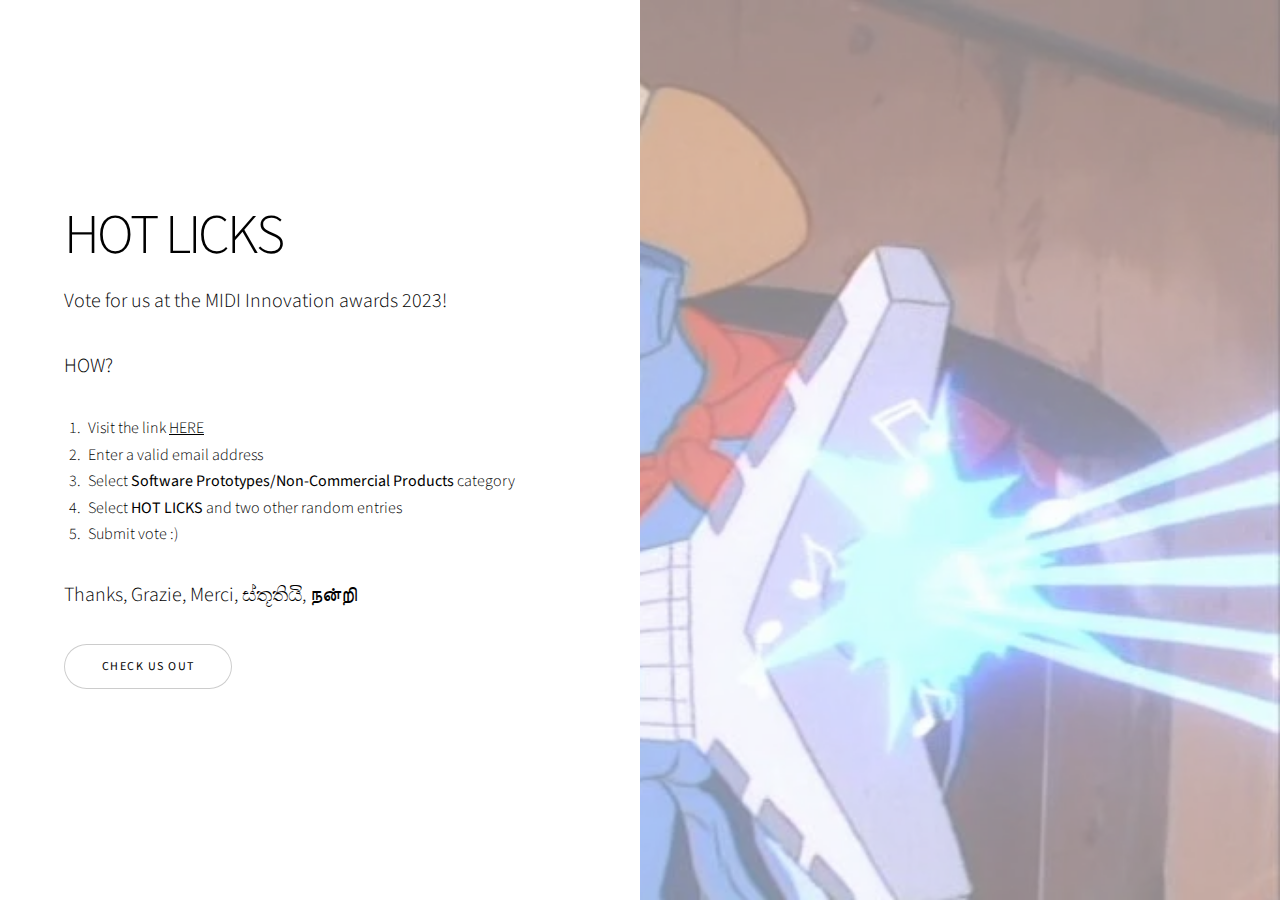
==== commit 67725539: "vote page" ====
--- a/vote.html
+++ b/vote.html
@@ -39,7 +39,7 @@
 							</ul>
 						</div>
 						<div class="image">
-							<img src="images/doof.gif" alt="" />
+							<img src="images/silverhawks_l12.webp" alt="" />
 						</div>
 					</section>
 
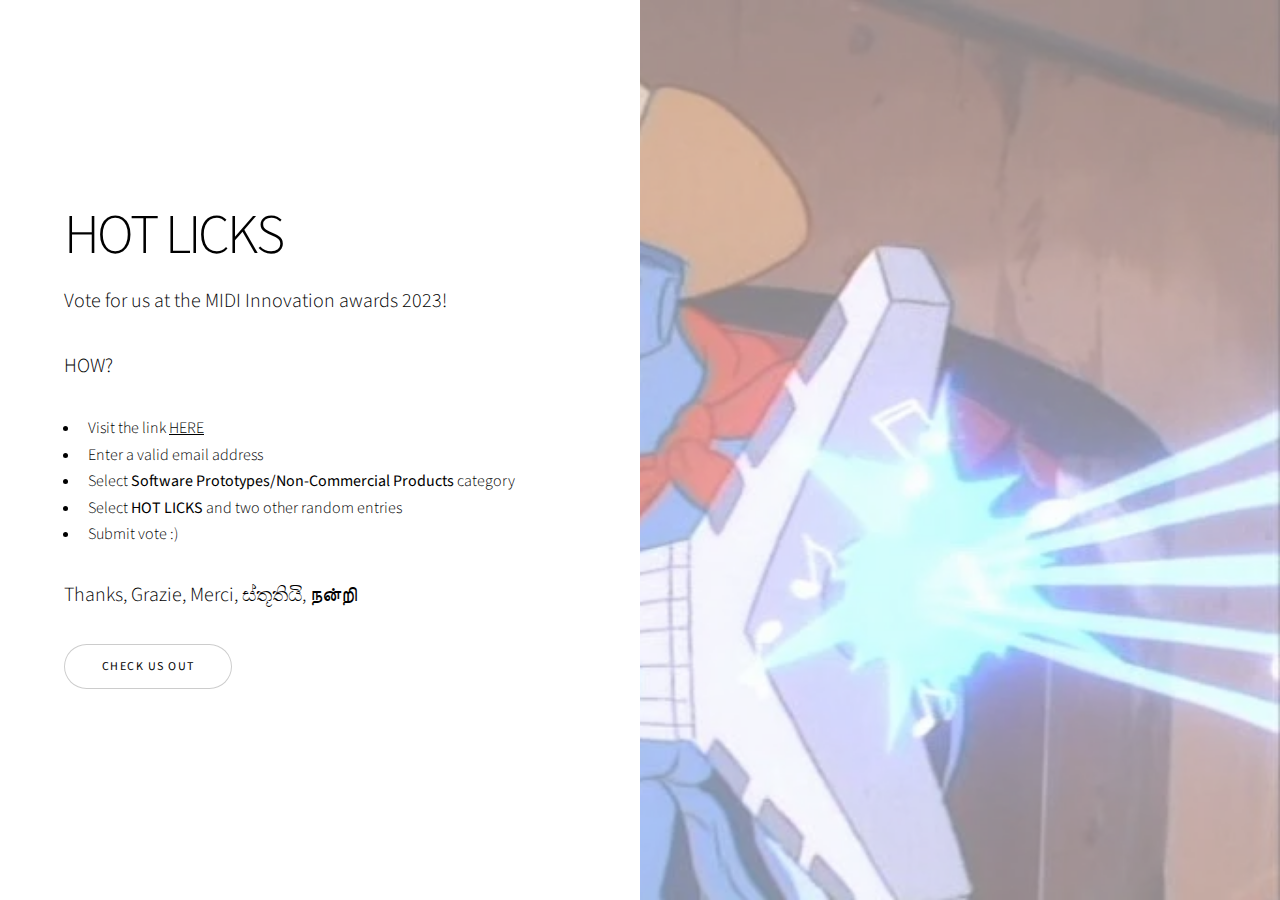
==== commit 4961a5fa: "vote page" ====
--- a/vote.html
+++ b/vote.html
@@ -21,13 +21,13 @@
 							<p class="major">Vote for us at the MIDI Innovation awards 2023!</p>
 
                             <p class="major">HOW?
-                                <ol>
+                                <ul>
                                     <li>Visit the link <a href="https://voting.broadjam.com/vote/midi.php" target="_blank">HERE</a></li>
                                     <li>Enter a valid email address</li>
                                     <li>Select <strong>Software Prototypes/Non-Commercial Products</strong> category</li>
                                     <li>Select <strong>HOT LICKS</strong> and two other random entries</li>
                                     <li>Submit vote :)</li>
-                                  </ol>
+                                  </ul>
                             </p>
 
                             <p class="major">Thanks, Grazie, Merci, ස්තූතියි, நன்றி </p>
--- a/assets/css/main.css
+++ b/assets/css/main.css
@@ -2701,6 +2701,7 @@
 	}
 
 		ul li {
+			text-align: left;
 			padding-left: 0.5rem;
 		}
 
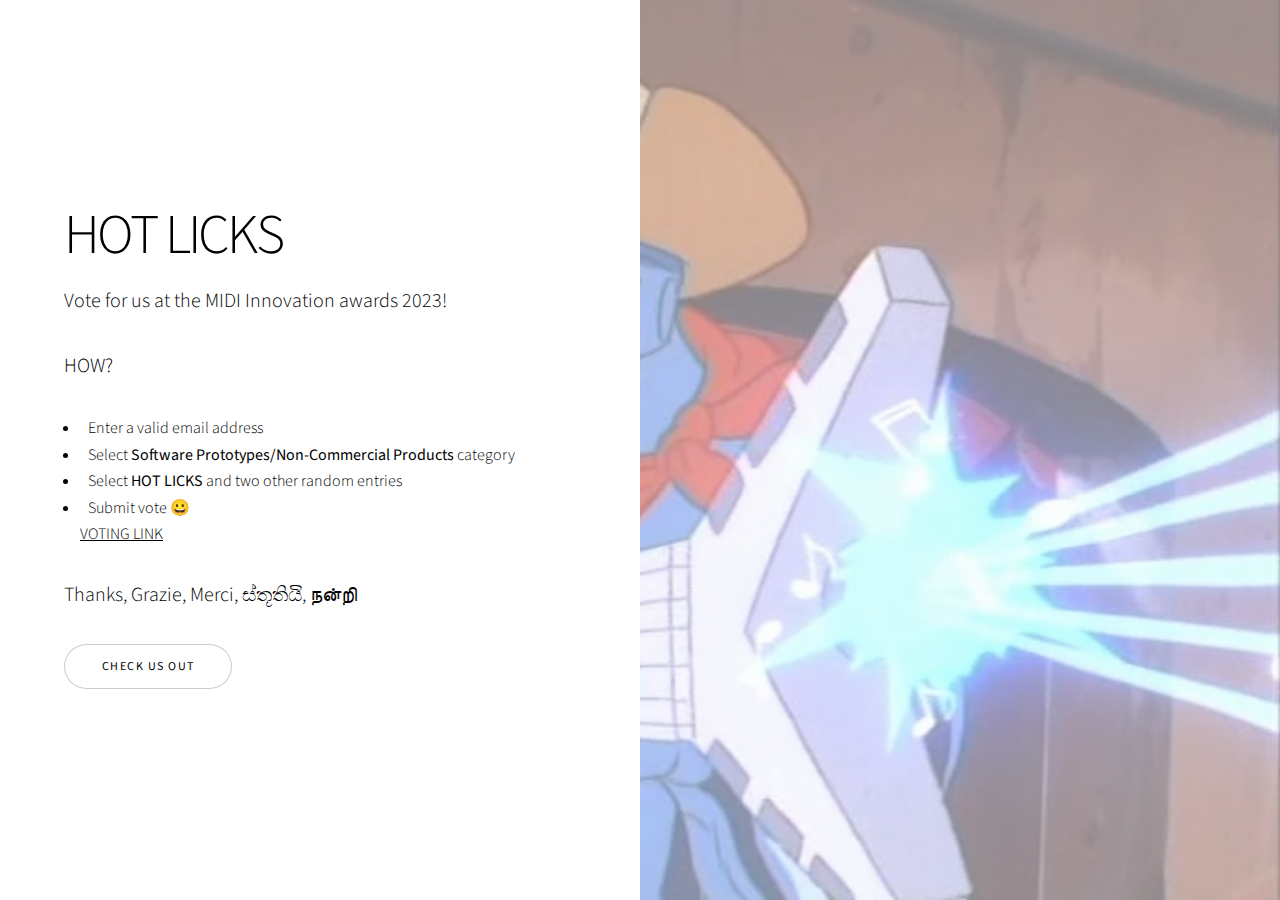
==== commit 7dbaeba8: "vote page" ====
--- a/vote.html
+++ b/vote.html
@@ -22,14 +22,13 @@
 
                             <p class="major">HOW?
                                 <ul>
-                                    <li>Visit the link <a href="https://voting.broadjam.com/vote/midi.php" target="_blank">HERE</a></li>
                                     <li>Enter a valid email address</li>
                                     <li>Select <strong>Software Prototypes/Non-Commercial Products</strong> category</li>
                                     <li>Select <strong>HOT LICKS</strong> and two other random entries</li>
-                                    <li>Submit vote :)</li>
-                                  </ul>
+                                    <li>Submit vote &#128512</li>
+                                <a href="https://voting.broadjam.com/vote/midi.php" target="_blank">VOTING LINK</a>
+                            </ul>
                             </p>
-
                             <p class="major">Thanks, Grazie, Merci, ස්තූතියි, நன்றி </p>
 
                             
